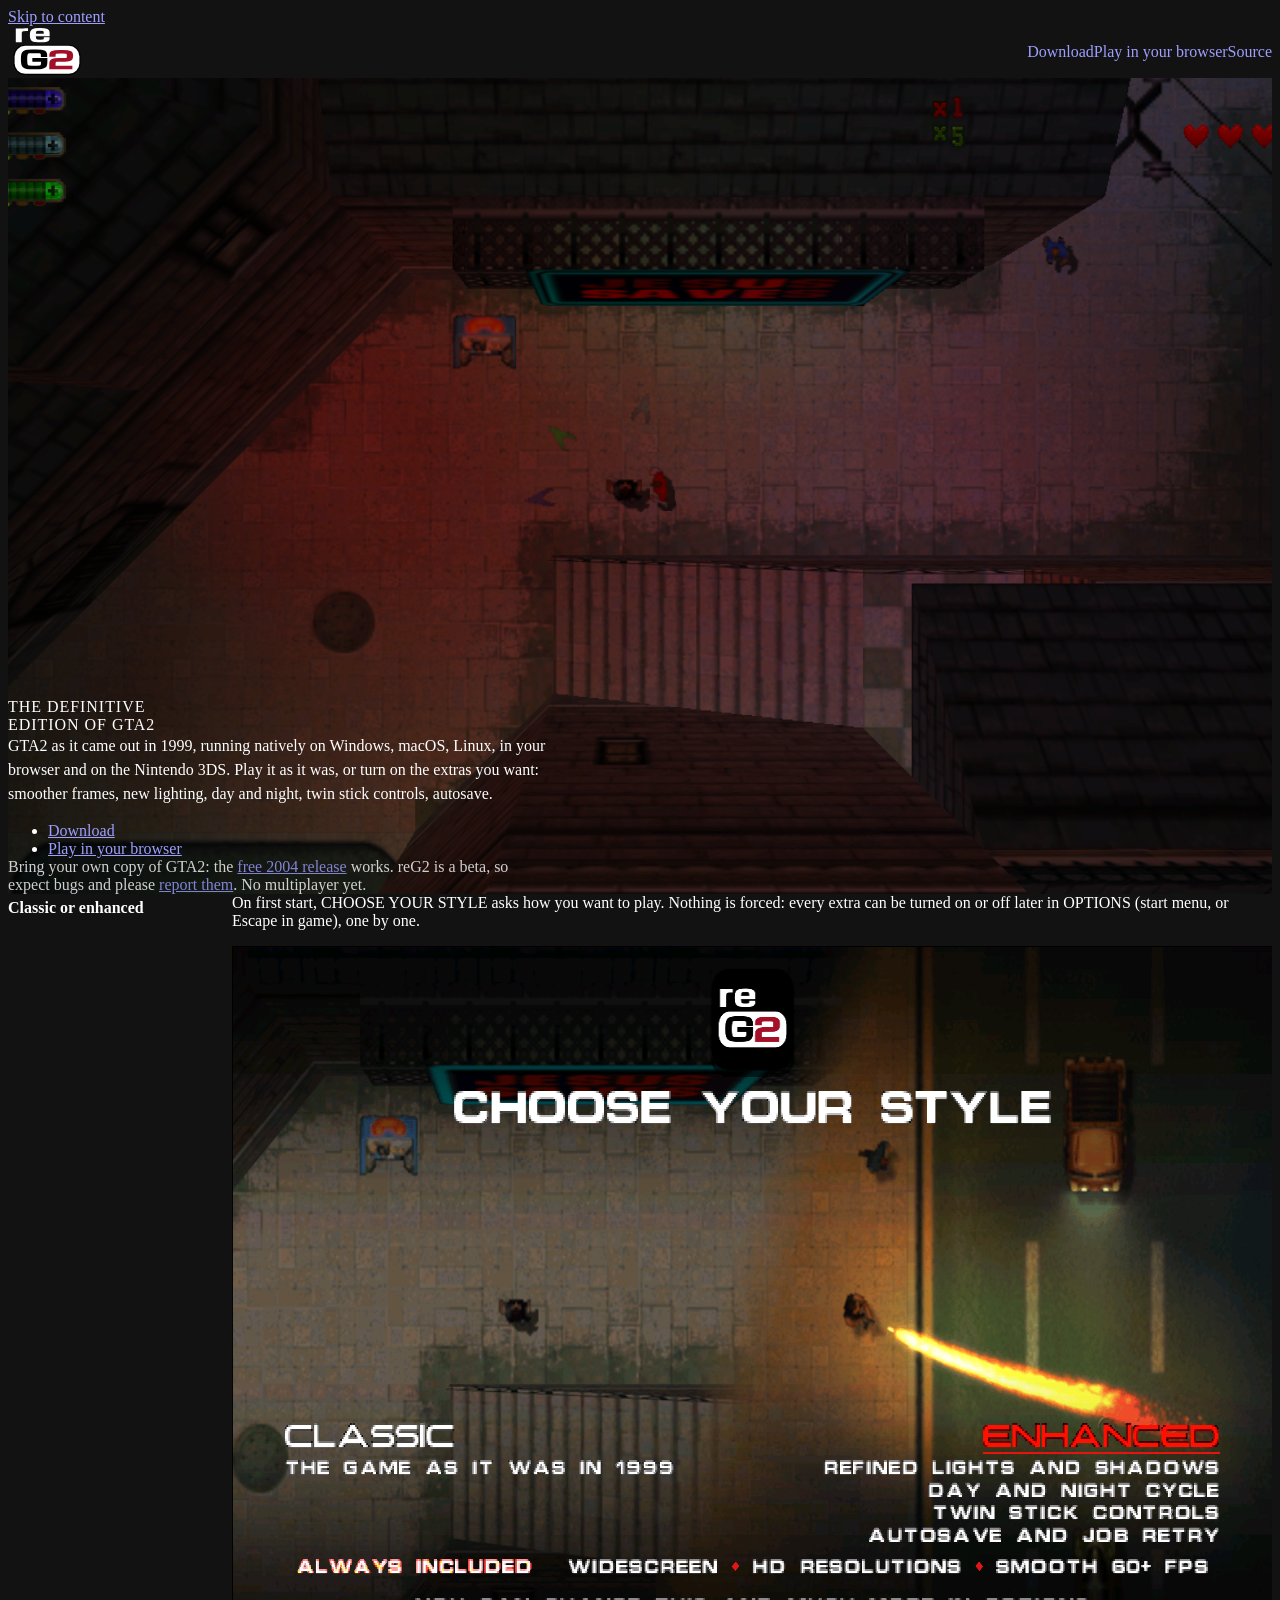
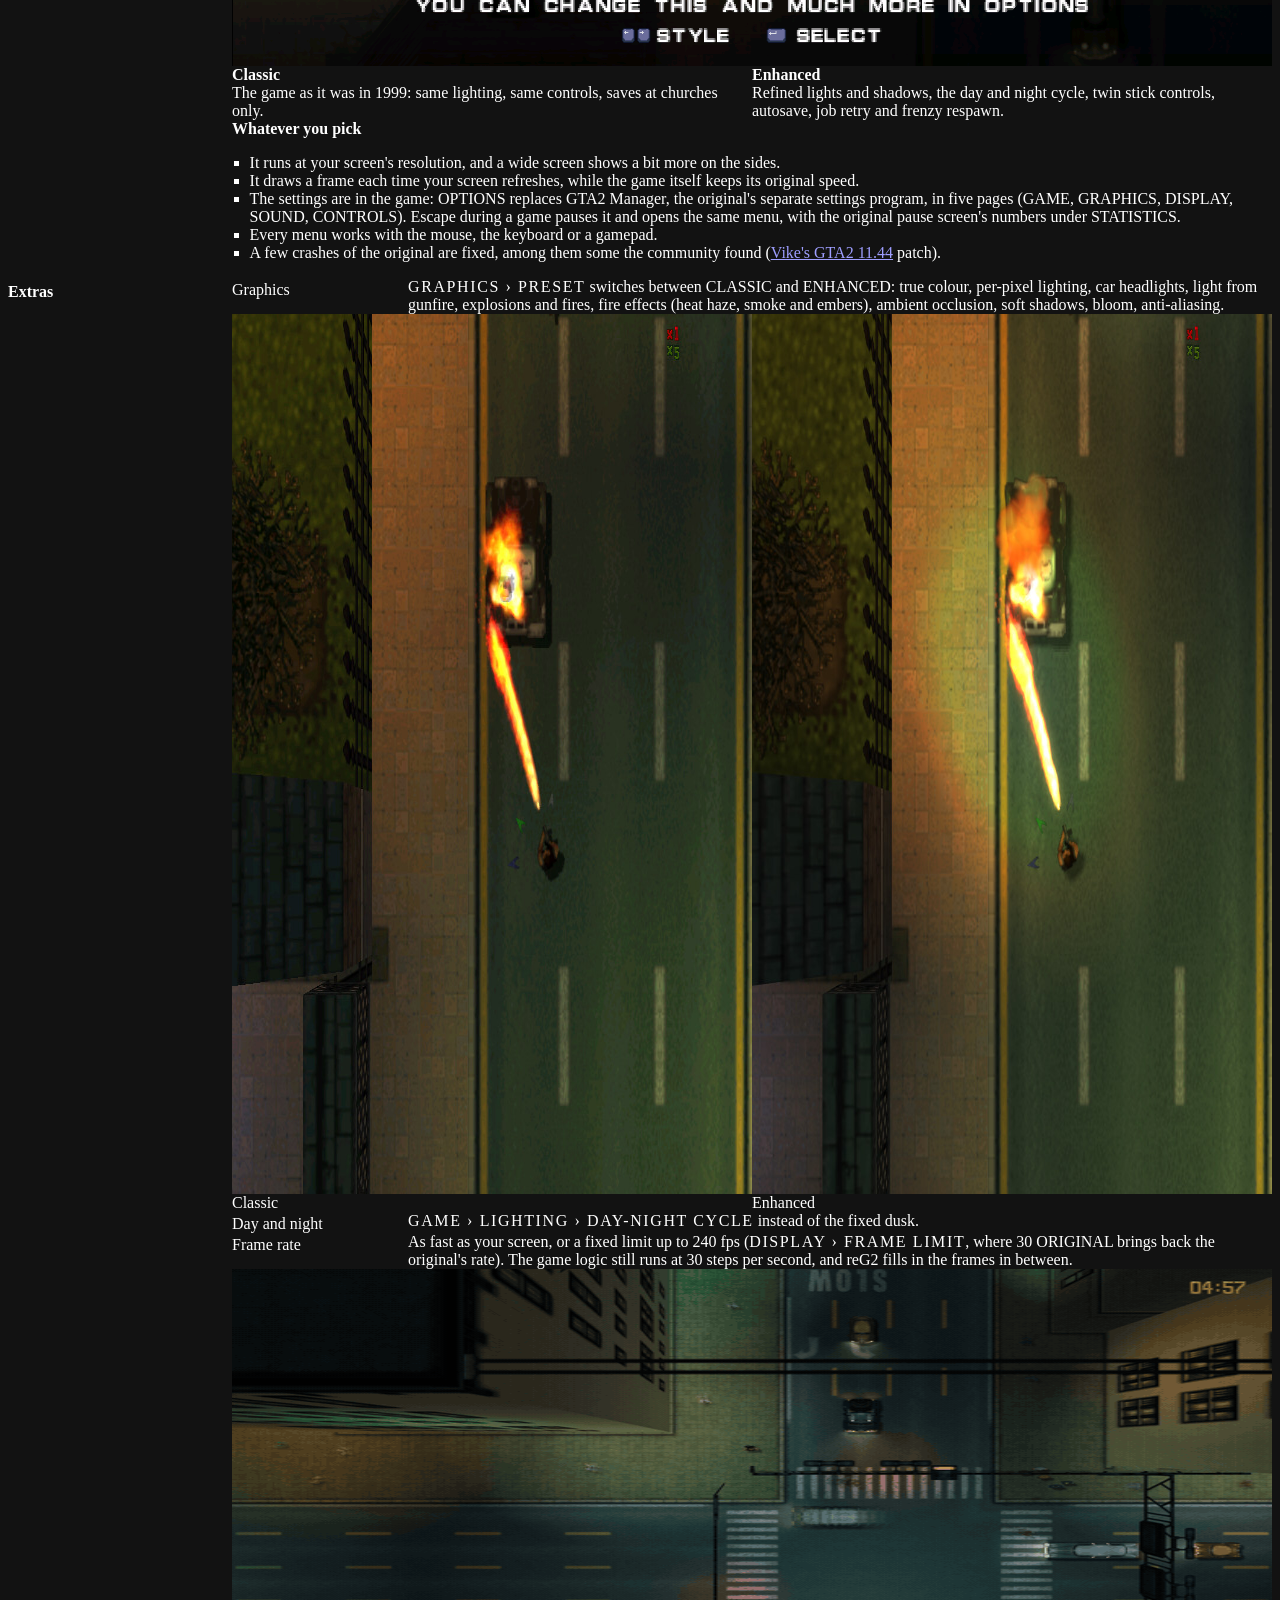
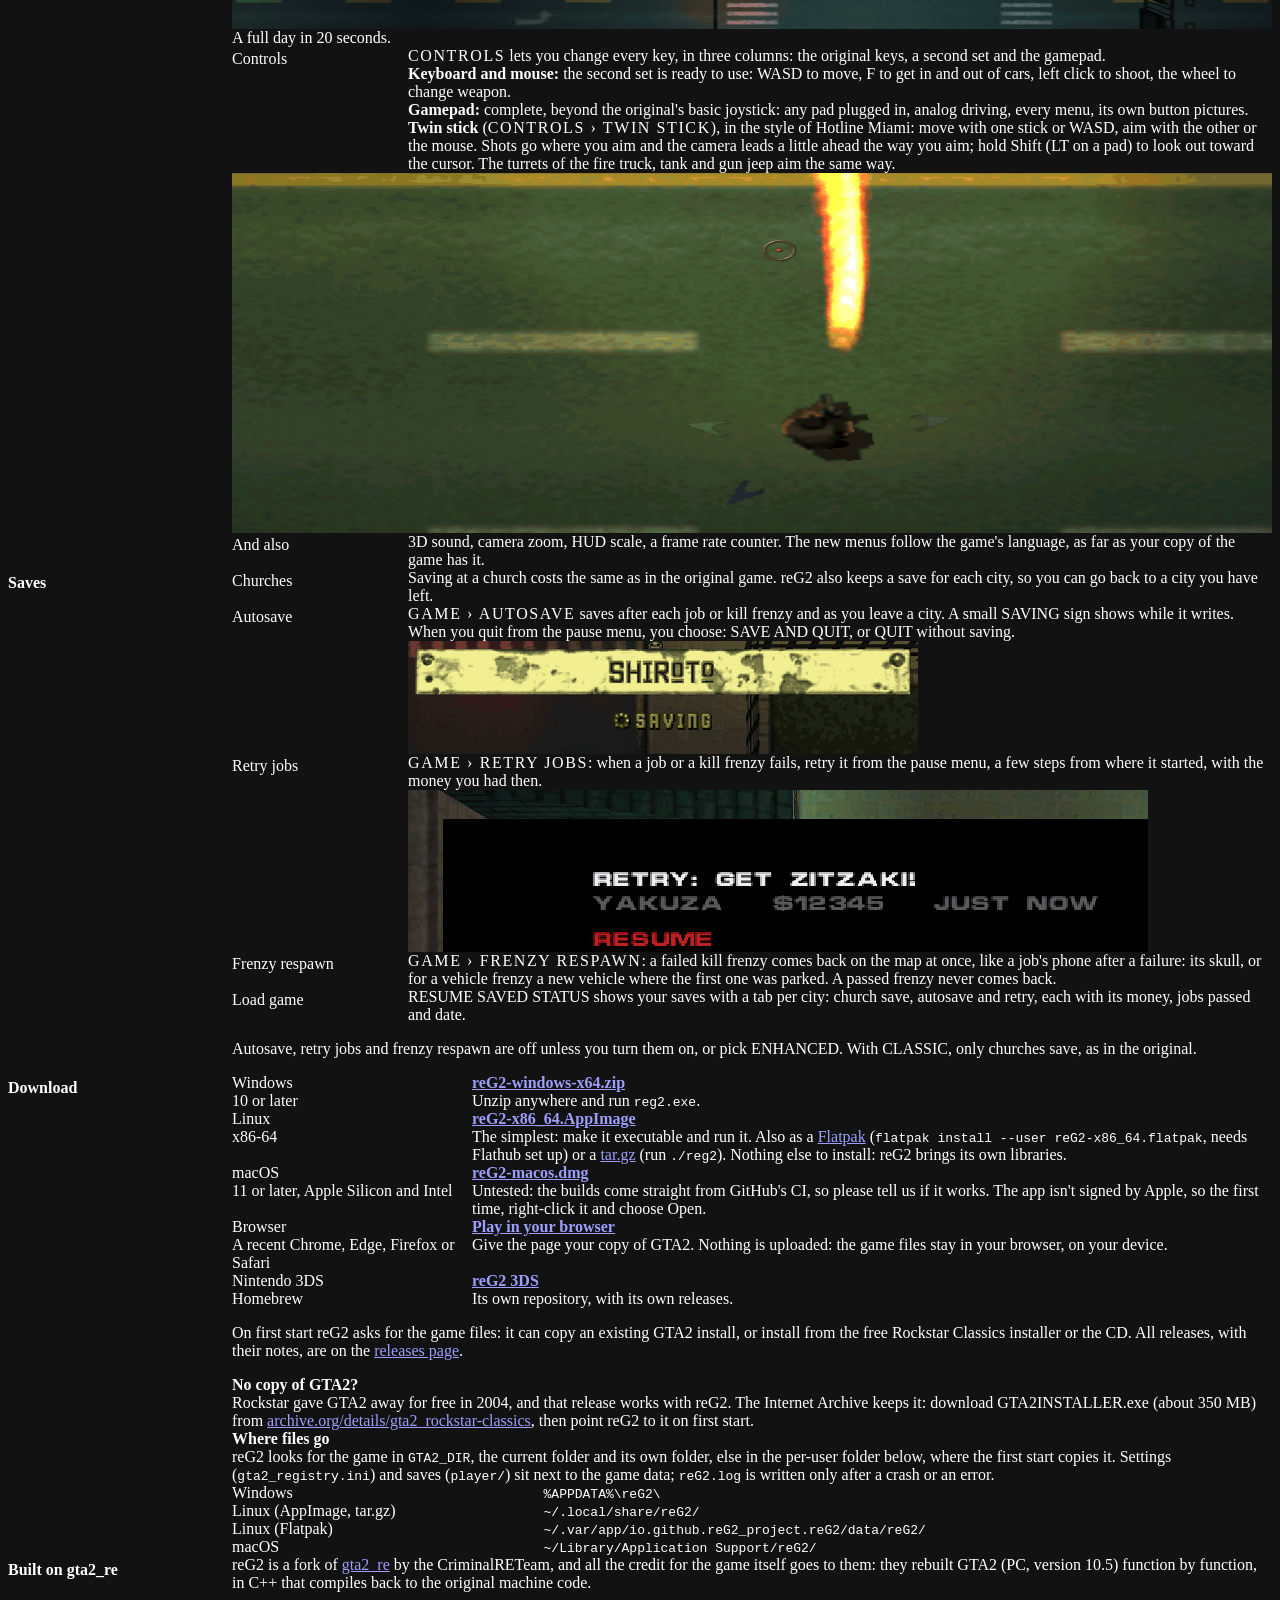
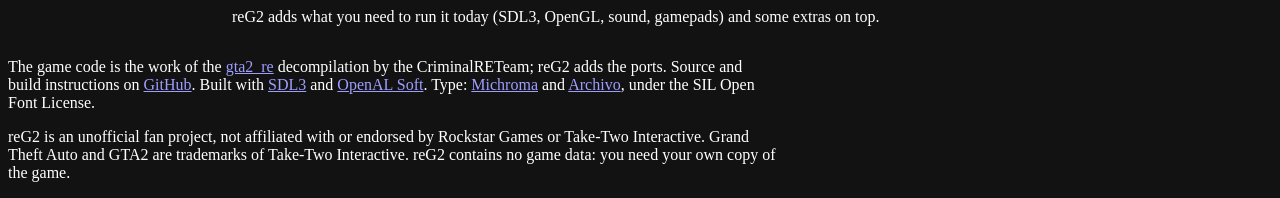
==== port/web/home/index.html @ b04bd468 "Landing page: plainer wording for saves, frame rate and fixes" ====
<!doctype html>
<html lang="en">
<head>
<meta charset="utf-8">
<meta name="viewport" content="width=device-width, initial-scale=1, viewport-fit=cover">
<title>reG2: the definitive edition of GTA2</title>
<meta name="description" content="The original GTA2, decompiled and rebuilt to run natively on Windows, macOS, Linux, in the browser and on the Nintendo 3DS. Play it as in 1999, or turn on smooth frame rates, new lighting, day and night, twin stick controls and autosave. Unofficial; you need your own copy of the game.">
<meta name="color-scheme" content="dark">
<meta name="theme-color" content="#0a0a0b">
<link rel="canonical" href="https://reg2-project.github.io/reG2/">
<meta property="og:type" content="website">
<meta property="og:site_name" content="reG2">
<meta property="og:title" content="reG2: the definitive edition of GTA2">
<meta property="og:description" content="GTA2 on Windows, macOS, Linux, the browser and the 3DS, rebuilt from its decompiled source, with optional modern extras. Bring your own copy of the game; the free 2004 release works.">
<meta property="og:url" content="https://reg2-project.github.io/reG2/">
<meta property="og:image" content="https://reg2-project.github.io/reG2/img/pc_night_street.png">
<meta property="og:image:width" content="1280">
<meta property="og:image:height" content="720">
<meta property="og:image:alt" content="A GTA2 street at night in reG2">
<meta name="twitter:card" content="summary_large_image">
<link rel="icon" type="image/png" href="img/icon-256.png">
<link rel="apple-touch-icon" href="img/icon-256.png">
<link rel="preload" href="fonts/michroma.woff2" as="font" type="font/woff2" crossorigin>
<link rel="stylesheet" href="ds.css">
<link rel="stylesheet" href="home.css">
</head>
<body>
<a class="skip" href="#main">Skip to content</a>

<header class="top">
  <a class="logo" href="./"><img src="img/logo-dark.svg" alt="reG2" width="1024" height="1024"></a>
  <nav aria-label="Main">
    <ul class="caps">
      <li><a href="#download">Download</a></li>
      <li><a href="play/">Play<span class="wide-only"> in your browser</span></a></li>
      <li><a href="https://github.com/reG2-project/reG2">Source</a></li>
    </ul>
  </nav>
</header>

<main id="main">
  <section class="hero" aria-labelledby="title">
    <img class="hero-img" src="img/pc_night_street.png" width="1280" height="720" alt="" fetchpriority="high">
    <div class="hero-text">
      <h1 id="title"><span>The definitive</span> <span>edition of GTA2</span></h1>
      <p class="lede">GTA2 as it came out in 1999, running natively on Windows, macOS, Linux, in your browser and on the Nintendo 3DS. Play it as it was, or turn on the extras you want: smoother frames, new lighting, day and night, twin stick controls, autosave.</p>
      <ul class="menu" aria-label="Get reG2">
        <li><a class="sel" href="#download">Download</a></li>
        <li><a href="play/">Play in your browser</a></li>
      </ul>
      <p class="small note">Bring your own copy of GTA2: the <a href="#no-game">free 2004 release</a> works. reG2 is a beta, so expect bugs and please <a href="https://github.com/reG2-project/reG2/issues">report them</a>. No multiplayer yet.</p>
    </div>
  </section>

  <section class="sec" aria-labelledby="style-title">
    <h2 id="style-title" class="caps">Classic or enhanced</h2>
    <div class="body">
      <p class="prose">On first start, CHOOSE YOUR STYLE asks how you want to play. Nothing is forced: every extra can be turned on or off later in OPTIONS (start menu, or Escape in game), one by one.</p>
      <figure class="shot">
        <img src="img/pc_welcome.png" width="1278" height="720" alt="The CHOOSE YOUR STYLE screen: CLASSIC, the game as it was in 1999, on the left; ENHANCED, with refined lights and shadows, day and night, twin stick controls, autosave and job retry, on the right." loading="lazy">
      </figure>
      <div class="pair">
        <div>
          <h3 class="caps">Classic</h3>
          <p>The game as it was in 1999: same lighting, same controls, saves at churches only.</p>
        </div>
        <div>
          <h3 class="caps">Enhanced</h3>
          <p>Refined lights and shadows, the day and night cycle, twin stick controls, autosave, job retry and frenzy respawn.</p>
        </div>
      </div>
      <h3 class="caps sub">Whatever you pick</h3>
      <ul class="list prose">
        <li>It runs at your screen's resolution, and a wide screen shows a bit more on the sides.</li>
        <li>It draws a frame each time your screen refreshes, while the game itself keeps its original speed.</li>
        <li>The settings are in the game: OPTIONS replaces GTA2 Manager, the original's separate settings program, in five pages (GAME, GRAPHICS, DISPLAY, SOUND, CONTROLS). Escape during a game pauses it and opens the same menu, with the original pause screen's numbers under STATISTICS.</li>
        <li>Every menu works with the mouse, the keyboard or a gamepad.</li>
        <li>A few crashes of the original are fixed, among them some the community found (<a href="https://gtamp.com/gta2/">Vike's GTA2 11.44</a> patch).</li>
      </ul>
    </div>
  </section>

  <section class="sec" aria-labelledby="extras-title">
    <h2 id="extras-title" class="caps">Extras</h2>
    <div class="body">
      <dl class="items">
        <div>
          <dt class="caps">Graphics</dt>
          <dd><span class="path">Graphics &rsaquo; Preset</span> switches between CLASSIC and ENHANCED: true colour, per-pixel lighting, car headlights, light from gunfire, explosions and fires, fire effects (heat haze, smoke and embers), ambient occlusion, soft shadows, bloom, anti-aliasing.</dd>
        </div>
      </dl>
      <div class="shot versus">
        <figure>
          <img src="img/pc_graphics_classic.jpg" width="880" height="880" alt="CLASSIC: a flamethrower sets a car on fire at dusk; the flame lights nothing around it." loading="lazy">
          <figcaption class="caps">Classic</figcaption>
        </figure>
        <figure>
          <img src="img/pc_graphics_enhanced.jpg" width="880" height="880" alt="ENHANCED: the same frame; the flame casts orange light on the road, the pavement and the burning car." loading="lazy">
          <figcaption class="caps">Enhanced</figcaption>
        </figure>
      </div>
      <dl class="items">
        <div>
          <dt class="caps">Day and night</dt>
          <dd><span class="path">Game &rsaquo; Lighting &rsaquo; Day-night cycle</span> instead of the fixed dusk.</dd>
        </div>
        <div>
          <dt class="caps">Frame rate</dt>
          <dd>As fast as your screen, or a fixed limit up to 240 fps (<span class="path">Display &rsaquo; Frame limit</span>, where 30 ORIGINAL brings back the original's rate). The game logic still runs at 30 steps per second, and reG2 fills in the frames in between.</dd>
        </div>
      </dl>
      <figure class="shot">
        <img src="img/pc_day_night.gif" width="640" height="360" alt="A street seen from above going from day to night and back." loading="lazy">
        <figcaption>A full day in 20 seconds.</figcaption>
      </figure>
      <dl class="items">
        <div>
          <dt class="caps">Controls</dt>
          <dd>
            <p><span class="path">Controls</span> lets you change every key, in three columns: the original keys, a second set and the gamepad.</p>
            <p><strong>Keyboard and mouse:</strong> the second set is ready to use: WASD to move, F to get in and out of cars, left click to shoot, the wheel to change weapon.</p>
            <p><strong>Gamepad:</strong> complete, beyond the original's basic joystick: any pad plugged in, analog driving, every menu, its own button pictures.</p>
            <p><strong>Twin stick</strong> (<span class="path">Controls &rsaquo; Twin stick</span>), in the style of Hotline Miami: move with one stick or WASD, aim with the other or the mouse. Shots go where you aim and the camera leads a little ahead the way you aim; hold Shift (LT on a pad) to look out toward the cursor. The turrets of the fire truck, tank and gun jeep aim the same way.</p>
          </dd>
        </div>
      </dl>
      <figure class="shot">
        <img src="img/pc_twin_stick.gif" width="640" height="360" alt="Twin stick aiming: the player walks one way and shoots another, toward the mouse cursor." loading="lazy">
      </figure>
      <dl class="items">
        <div>
          <dt class="caps">And also</dt>
          <dd>3D sound, camera zoom, HUD scale, a frame rate counter. The new menus follow the game's language, as far as your copy of the game has it.</dd>
        </div>
      </dl>
    </div>
  </section>

  <section class="sec" aria-labelledby="saves-title">
    <h2 id="saves-title" class="caps">Saves</h2>
    <div class="body">
      <dl class="items">
        <div>
          <dt class="caps">Churches</dt>
          <dd>Saving at a church costs the same as in the original game. reG2 also keeps a save for each city, so you can go back to a city you have left.</dd>
        </div>
        <div>
          <dt class="caps">Autosave</dt>
          <dd>
            <p><span class="path">Game &rsaquo; Autosave</span> saves after each job or kill frenzy and as you leave a city. A small SAVING sign shows while it writes. When you quit from the pause menu, you choose: SAVE AND QUIT, or QUIT without saving.</p>
            <img class="ui" src="img/pc_saving.gif" width="510" height="113" alt="The SAVING sign." loading="lazy">
          </dd>
        </div>
        <div>
          <dt class="caps">Retry jobs</dt>
          <dd>
            <p><span class="path">Game &rsaquo; Retry jobs</span>: when a job or a kill frenzy fails, retry it from the pause menu, a few steps from where it started, with the money you had then.</p>
            <img class="ui" src="img/pc_retry.png" width="740" height="162" alt="The pause menu offering RETRY: GET ZITZAKI!, with the gang, the money and the time, above RESUME." loading="lazy">
          </dd>
        </div>
        <div>
          <dt class="caps">Frenzy respawn</dt>
          <dd><span class="path">Game &rsaquo; Frenzy respawn</span>: a failed kill frenzy comes back on the map at once, like a job's phone after a failure: its skull, or for a vehicle frenzy a new vehicle where the first one was parked. A passed frenzy never comes back.</dd>
        </div>
        <div>
          <dt class="caps">Load game</dt>
          <dd>RESUME SAVED STATUS shows your saves with a tab per city: church save, autosave and retry, each with its money, jobs passed and date.</dd>
        </div>
      </dl>
      <p class="prose muted">Autosave, retry jobs and frenzy respawn are off unless you turn them on, or pick ENHANCED. With CLASSIC, only churches save, as in the original.</p>
    </div>
  </section>

  <section class="sec" id="download" aria-labelledby="download-title">
    <h2 id="download-title" class="caps">Download</h2>
    <div class="body">
      <table class="dl">
        <caption class="sr-only">Downloads by system</caption>
        <tbody>
          <tr>
            <th scope="row"><span class="caps">Windows</span> <span class="small">10 or later</span></th>
            <td>
              <p><a class="file" href="https://github.com/reG2-project/reG2/releases/latest/download/reG2-windows-x64.zip">reG2-windows-x64.zip</a></p>
              <p class="small">Unzip anywhere and run <code>reg2.exe</code>.</p>
            </td>
          </tr>
          <tr>
            <th scope="row"><span class="caps">Linux</span> <span class="small">x86-64</span></th>
            <td>
              <p><a class="file" href="https://github.com/reG2-project/reG2/releases/latest/download/reG2-x86_64.AppImage">reG2-x86_64.AppImage</a></p>
              <p class="small">The simplest: make it executable and run it. Also as a <a href="https://github.com/reG2-project/reG2/releases/latest/download/reG2-x86_64.flatpak">Flatpak</a> (<code>flatpak install --user reG2-x86_64.flatpak</code>, needs Flathub set up) or a <a href="https://github.com/reG2-project/reG2/releases/latest/download/reG2-linux-x86_64.tar.gz">tar.gz</a> (run <code>./reg2</code>). Nothing else to install: reG2 brings its own libraries.</p>
            </td>
          </tr>
          <tr>
            <th scope="row"><span class="caps nocase">macOS</span> <span class="small">11 or later, Apple Silicon and Intel</span></th>
            <td>
              <p><a class="file" href="https://github.com/reG2-project/reG2/releases/latest/download/reG2-macos.dmg">reG2-macos.dmg</a></p>
              <p class="small">Untested: the builds come straight from GitHub's CI, so please tell us if it works. The app isn't signed by Apple, so the first time, right-click it and choose Open.</p>
            </td>
          </tr>
          <tr>
            <th scope="row"><span class="caps">Browser</span> <span class="small">A recent Chrome, Edge, Firefox or Safari</span></th>
            <td>
              <p><a class="file" href="play/">Play in your browser</a></p>
              <p class="small">Give the page your copy of GTA2. Nothing is uploaded: the game files stay in your browser, on your device.</p>
            </td>
          </tr>
          <tr>
            <th scope="row"><span class="caps">Nintendo 3DS</span> <span class="small">Homebrew</span></th>
            <td>
              <p><a class="file" href="https://github.com/reG2-project/reG2-3DS">reG2 3DS</a></p>
              <p class="small">Its own repository, with its own releases.</p>
            </td>
          </tr>
        </tbody>
      </table>
      <p class="prose">On first start reG2 asks for the game files: it can copy an existing GTA2 install, or install from the free Rockstar Classics installer or the CD. All releases, with their notes, are on the <a href="https://github.com/reG2-project/reG2/releases">releases page</a>.</p>

      <div class="aside" id="no-game">
        <h3 class="caps">No copy of GTA2?</h3>
        <p>Rockstar gave GTA2 away for free in 2004, and that release works with reG2. The Internet Archive keeps it: download GTA2INSTALLER.exe (about 350 MB) from <a href="https://archive.org/details/gta2_rockstar-classics">archive.org/details/gta2_rockstar-classics</a>, then point reG2 to it on first start.</p>
      </div>

      <div class="aside">
        <h3 class="caps">Where files go</h3>
        <p>reG2 looks for the game in <code>GTA2_DIR</code>, the current folder and its own folder, else in the per-user folder below, where the first start copies it. Settings (<code>gta2_registry.ini</code>) and saves (<code>player/</code>) sit next to the game data; <code>reG2.log</code> is written only after a crash or an error.</p>
        <table class="files">
          <caption class="sr-only">Per-user folder by system</caption>
          <tbody>
            <tr><th scope="row">Windows</th><td><code>%APPDATA%\reG2\</code></td></tr>
            <tr><th scope="row">Linux (AppImage, tar.gz)</th><td><code>~/.local/share/reG2/</code></td></tr>
            <tr><th scope="row">Linux (Flatpak)</th><td><code>~/.var/app/io.github.reG2_project.reG2/data/reG2/</code></td></tr>
            <tr><th scope="row">macOS</th><td><code>~/Library/Application Support/reG2/</code></td></tr>
          </tbody>
        </table>
      </div>
    </div>
  </section>
  <section class="sec" aria-labelledby="about-title">
    <h2 id="about-title" class="caps">Built on <span class="nocase">gta2_re</span></h2>
    <div class="body prose">
      <p>reG2 is a fork of <a href="https://github.com/CriminalRETeam/gta2_re">gta2_re</a> by the CriminalRETeam, and all the credit for the game itself goes to them: they rebuilt GTA2 (PC, version 10.5) function by function, in C++ that compiles back to the original machine code.</p>
      <p>reG2 adds what you need to run it today (SDL3, OpenGL, sound, gamepads) and some extras on top.</p>
    </div>
  </section>
</main>

<footer class="foot">
  <p>The game code is the work of the <a href="https://github.com/CriminalRETeam/gta2_re">gta2_re</a> decompilation by the CriminalRETeam; reG2 adds the ports. Source and build instructions on <a href="https://github.com/reG2-project/reG2">GitHub</a>. Built with <a href="https://libsdl.org">SDL3</a> and <a href="https://openal-soft.org">OpenAL Soft</a>. Type: <a href="fonts/OFL-Michroma.txt">Michroma</a> and <a href="fonts/OFL-Archivo.txt">Archivo</a>, under the SIL Open Font License.</p>
  <p>reG2 is an unofficial fan project, not affiliated with or endorsed by Rockstar Games or Take-Two Interactive. Grand Theft Auto and GTA2 are trademarks of Take-Two Interactive. reG2 contains no game data: you need your own copy of the game.</p>
</footer>
</body>
</html>
---- port/web/home/home.css ----
/* Landing page layout; colours, type and components come from ds.css. */

:root { --edge: clamp(1rem, 4vw, 3.5rem); }

.sr-only { position: absolute; width: 1px; height: 1px; overflow: hidden; clip-path: inset(50%); white-space: nowrap; }

.top {
  display: flex; align-items: center; justify-content: space-between; gap: var(--space-4);
  padding: var(--space-4) max(var(--edge), env(safe-area-inset-right)) var(--space-4) max(var(--edge), env(safe-area-inset-left));
}
/* The logo SVG is square with the mark in the middle: crop to the mark. */
.logo img { display: block; width: 78px; height: 52px; object-fit: cover; }
.top ul { list-style: none; display: flex; gap: var(--space-4) var(--space-6); margin: 0; padding: 0; }
.top nav a { display: inline-block; padding: var(--space-2) 0; text-decoration: none; border-bottom: 1px solid transparent; }
.top nav a:hover { border-bottom-color: currentColor; }

/* The first screen: the city, darkened as the game darkens it behind its menus, with the menu laid over it. */
.hero { position: relative; display: flex; align-items: flex-end; min-height: min(calc(100svh - 84px), 52rem); overflow: hidden; background: #000; }
.hero-img { position: absolute; inset: 0; width: 100%; height: 100%; object-fit: cover; object-position: 60% 40%; filter: brightness(0.5); }
.hero-text { position: relative; padding: var(--space-7) var(--edge) clamp(2.5rem, 7vh, 4.5rem); max-width: 70rem; }
h1 { font: 400 var(--step-3)/1.25 var(--font-display); text-transform: uppercase; letter-spacing: 0.06em; margin: 0 0 var(--space-5); }
h1 span { display: block; }
.lede { max-width: 34rem; font-size: var(--step-1); line-height: 1.5; margin: 0 0 var(--space-6); }
.hero .menu { margin-bottom: var(--space-6); }
.note { max-width: 34rem; margin: 0; color: var(--text); opacity: 0.8; }

/* Sections read like the game's option pages: the title on the left, the content on the right. */
.sec {
  display: grid; grid-template-columns: 14rem minmax(0, 1fr); gap: var(--space-5) var(--space-6);
  max-width: calc(var(--page-max) + 2 * var(--edge)); margin: 0 auto;
  padding: var(--space-7) var(--edge);
  border-top: 1px solid var(--line);
}
.sec:first-of-type { border-top: 0; }
.sec > h2 { font-size: var(--step-0); margin: 0.3rem 0 0; }
.prose { max-width: var(--measure); }
.body > :first-child, .body > :first-child > :first-child { margin-top: 0; }

h3.caps { font-size: var(--step--1); margin: 0 0 var(--space-2); }
.sub { margin-top: var(--space-6) !important; }

.shot { margin: var(--space-6) 0; }
.shot img { display: block; width: 100%; background: #000; }
figcaption { margin-top: var(--space-2); font-size: var(--step--1); color: var(--muted); }

.pair { display: grid; grid-template-columns: 1fr 1fr; gap: var(--space-5) var(--space-6); }
.pair p { margin: 0; }

.list { padding-left: 1.1rem; list-style: square; }
.list li { margin: 0 0 var(--space-3); }
.list li::marker { color: var(--muted); }

.items { margin: 0; }
.items > div { display: grid; grid-template-columns: 11rem minmax(0, 1fr); gap: var(--space-2) var(--space-5); padding: var(--space-5) 0; border-top: 1px solid var(--line); }
.items > div:first-child { border-top: 0; padding-top: 0; }
.items dt { padding-top: 0.2rem; }
.items dd { margin: 0; max-width: var(--measure); }
.items dd p { margin: 0 0 var(--space-3); }
.items dd p:last-child { margin-bottom: 0; }
.shot + .items > div:first-child { padding-top: 0; }

/* A menu path, set like the game's own menu items. */
.path { font: 400 0.76em/1 var(--font-display); text-transform: uppercase; letter-spacing: 0.1em; }
.ui { display: block; margin-top: var(--space-4); background: #000; }

.dl { width: 100%; border-collapse: collapse; margin: 0 0 var(--space-5); }
.dl tr { border-top: 1px solid var(--line); }
.dl tr:first-child { border-top: 0; }
.dl th, .dl td { text-align: left; vertical-align: top; padding: var(--space-5) 0; }
.dl tr:first-child > * { padding-top: 0; }
.dl th { width: 15rem; padding-right: var(--space-5); font-weight: 400; }
.dl th .caps { display: block; color: var(--text); }
.dl th .small { display: block; margin-top: var(--space-1); }
.dl td p { margin: 0 0 var(--space-2); max-width: var(--measure); }
.dl td p:last-child { margin-bottom: 0; }
.file { font-weight: 600; font-size: var(--step-1); }
.file:hover { color: var(--red); }

.aside { margin-top: var(--space-6); padding-top: var(--space-5); border-top: 1px solid var(--line); max-width: var(--measure); }
.aside p { margin: 0 0 var(--space-4); }
.files { border-collapse: collapse; font-size: var(--step--1); width: 100%; }
.files th, .files td { text-align: left; vertical-align: top; padding: var(--space-2) var(--space-4) var(--space-2) 0; border-top: 1px solid var(--line); }
.files th { font-weight: 400; color: var(--muted); white-space: nowrap; }

.foot {
  max-width: calc(var(--page-max) + 2 * var(--edge)); margin: 0 auto;
  padding: var(--space-6) var(--edge) var(--space-7);
  border-top: 1px solid var(--line);
  font-size: var(--step--1); color: var(--muted);
}
.foot p { max-width: 48rem; }
.foot a:hover { color: var(--text); }

@media (max-width: 56rem) {
  .sec { grid-template-columns: minmax(0, 1fr); padding-top: var(--space-6); padding-bottom: var(--space-6); }
  .sec > h2 { font-size: var(--step-1); margin-bottom: var(--space-3); }
  .items dt { color: var(--muted); }
}
@media (max-width: 40rem) {
  .wide-only { display: none; }
  .top ul { gap: var(--space-4); }
  .top .caps { font-size: 0.75rem; letter-spacing: 0.1em; }
  .logo img { width: 60px; height: 40px; }
  .hero { min-height: 0; }
  .hero-img { object-position: 52% 50%; }
  .hero .menu a { font-size: 1rem; letter-spacing: 0.08em; }
  .pair, .items > div { grid-template-columns: minmax(0, 1fr); }
  .dl, .dl tbody, .dl tr, .dl th, .dl td { display: block; width: auto; }
  .dl th { padding: var(--space-5) 0 var(--space-2); }
  .dl td { padding-top: 0; }
  .dl tr:first-child th { padding-top: 0; }
  .files th { white-space: normal; }
}

/* Classic and enhanced, the same frame side by side. */
.versus { display: grid; grid-template-columns: 1fr 1fr; gap: var(--space-3); }
.versus figure { margin: 0; }
.versus img { display: block; width: 100%; background: #000; }
.versus figcaption { margin-top: var(--space-2); color: var(--muted); }
@media (max-width: 40rem) {
  .versus { grid-template-columns: minmax(0, 1fr); gap: var(--space-5); }
}
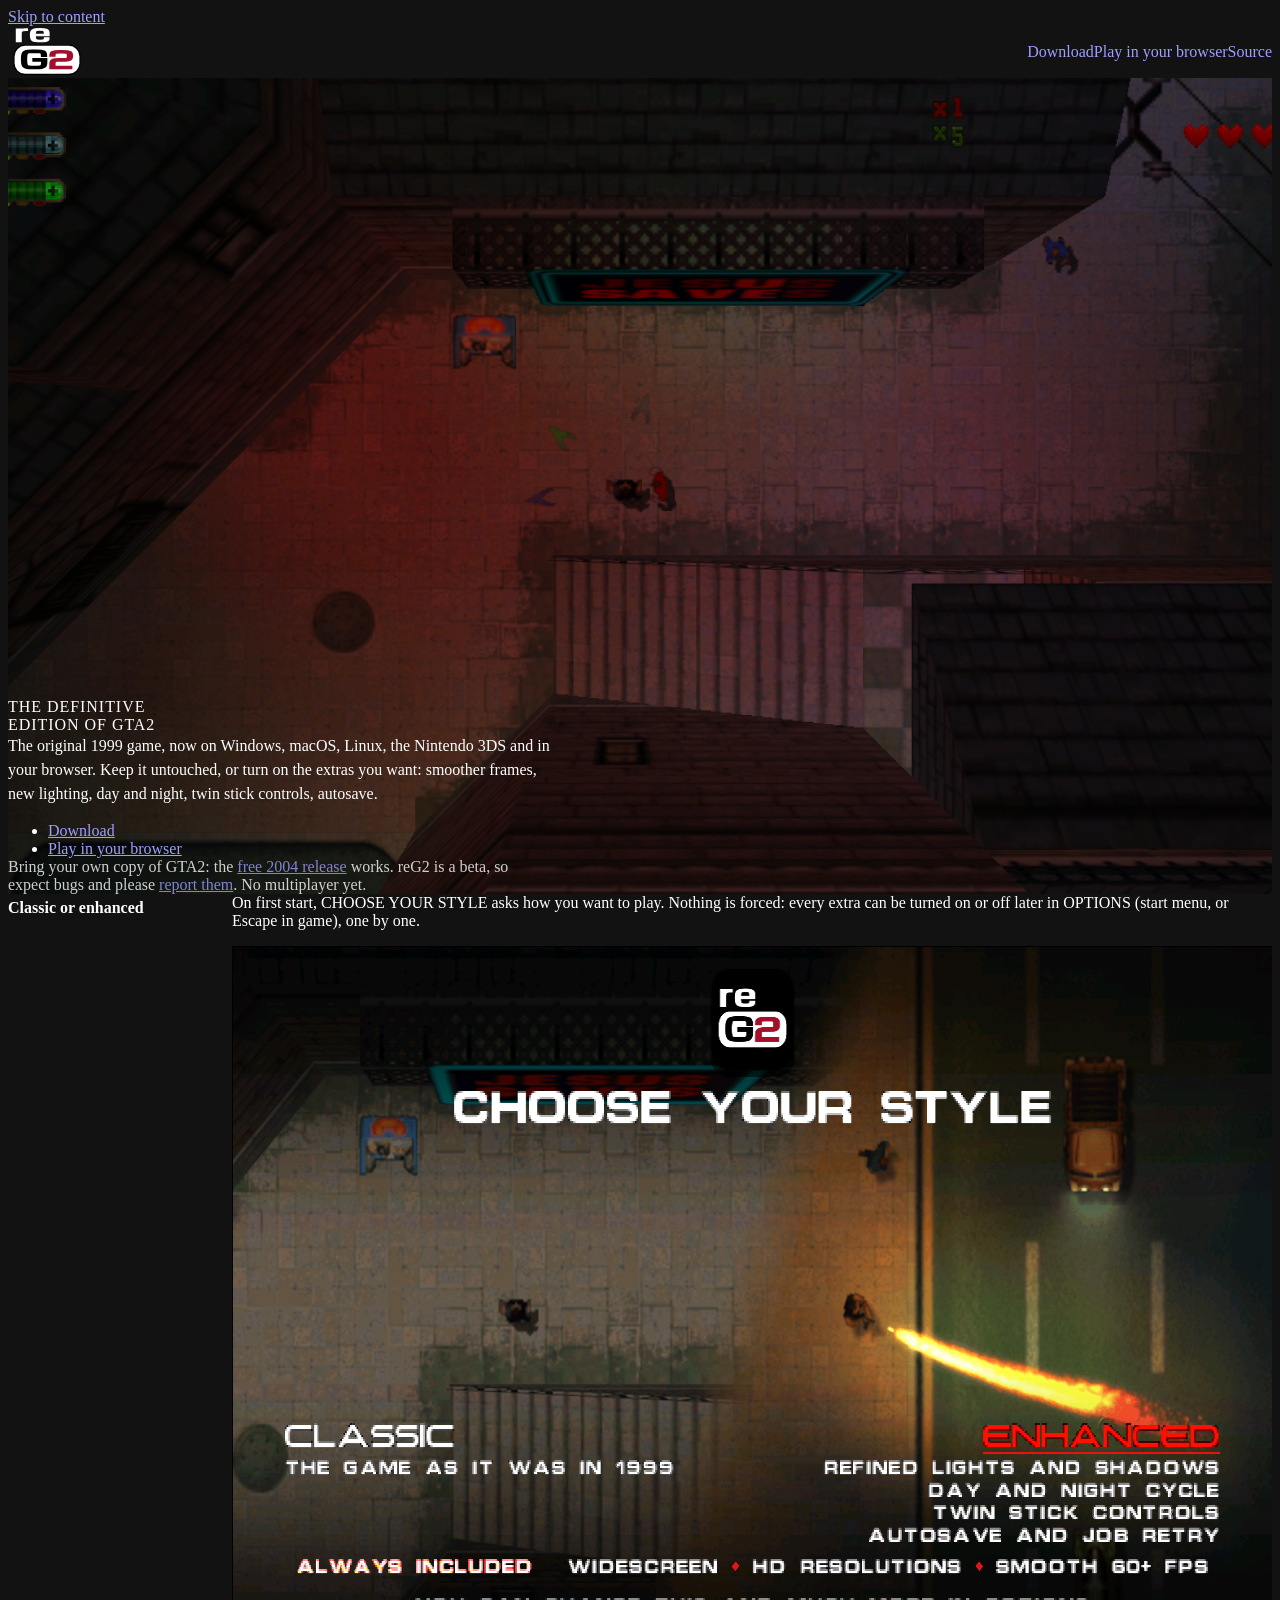
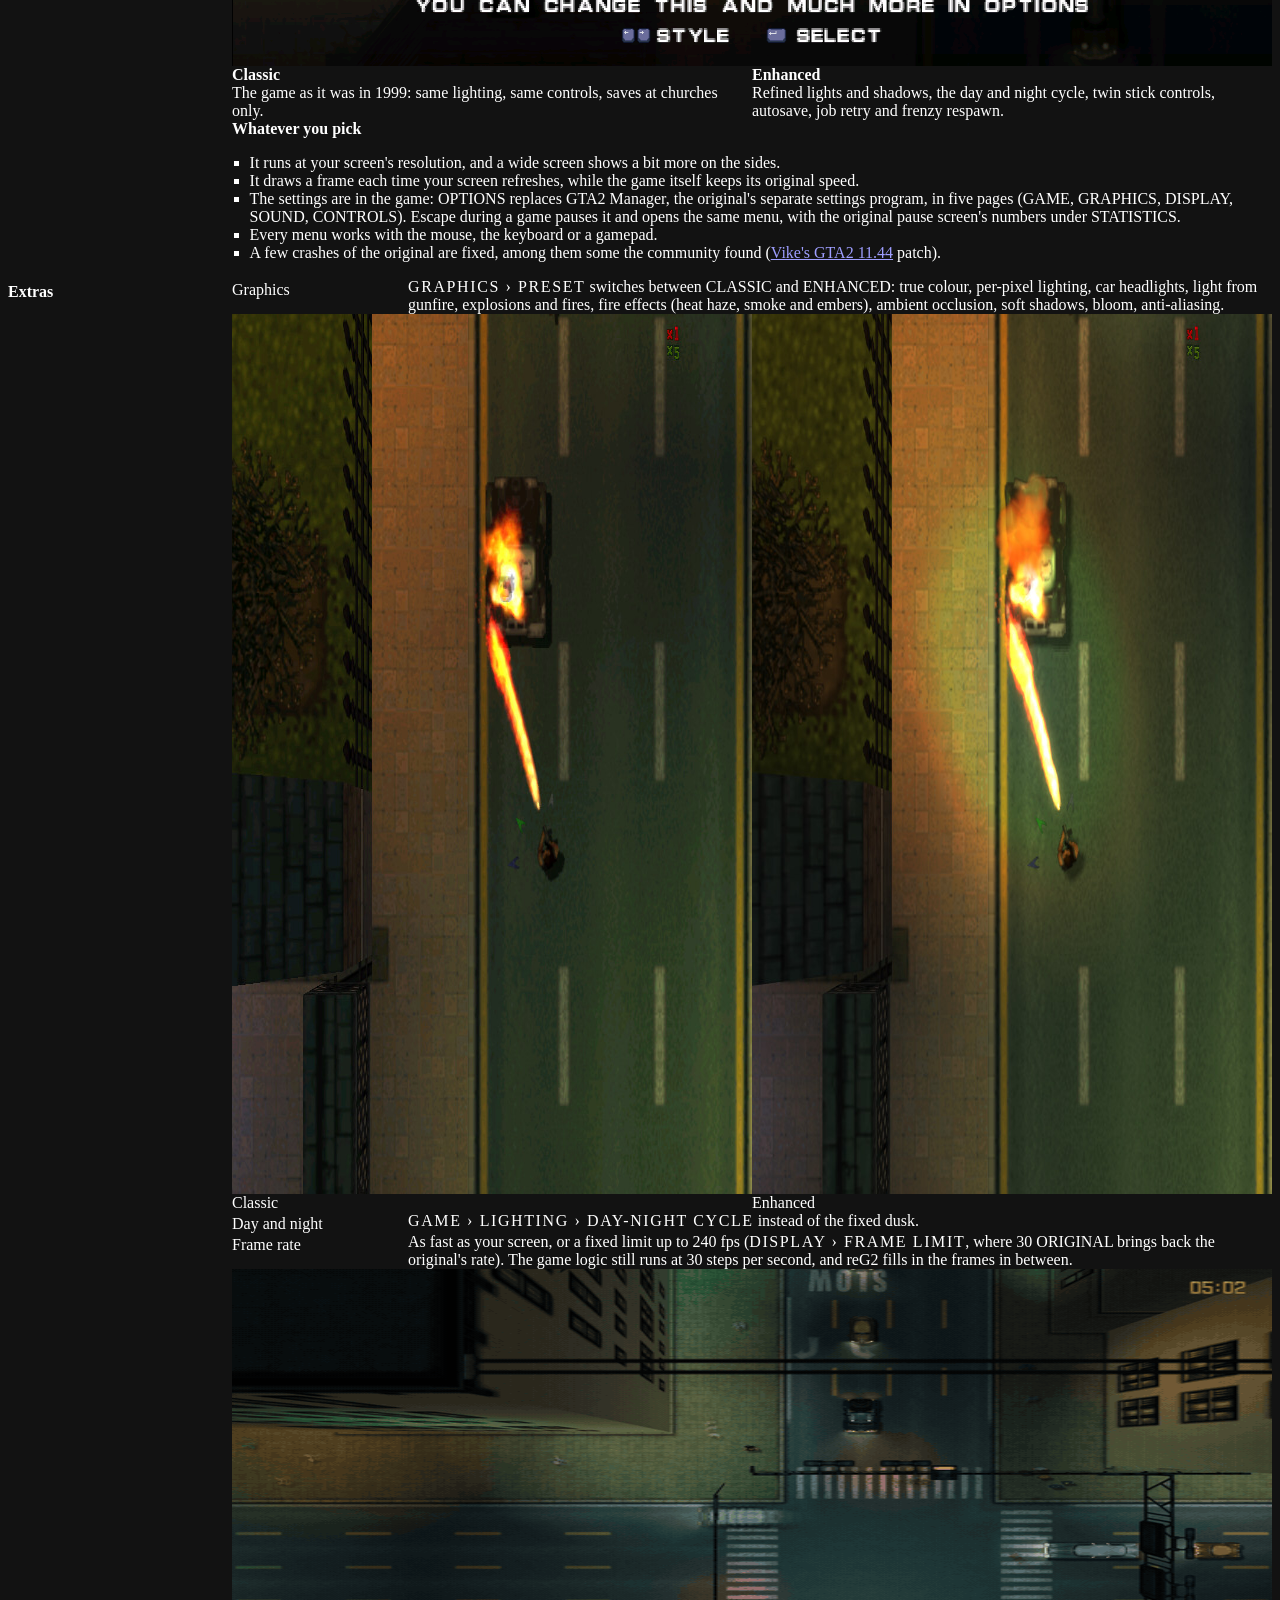
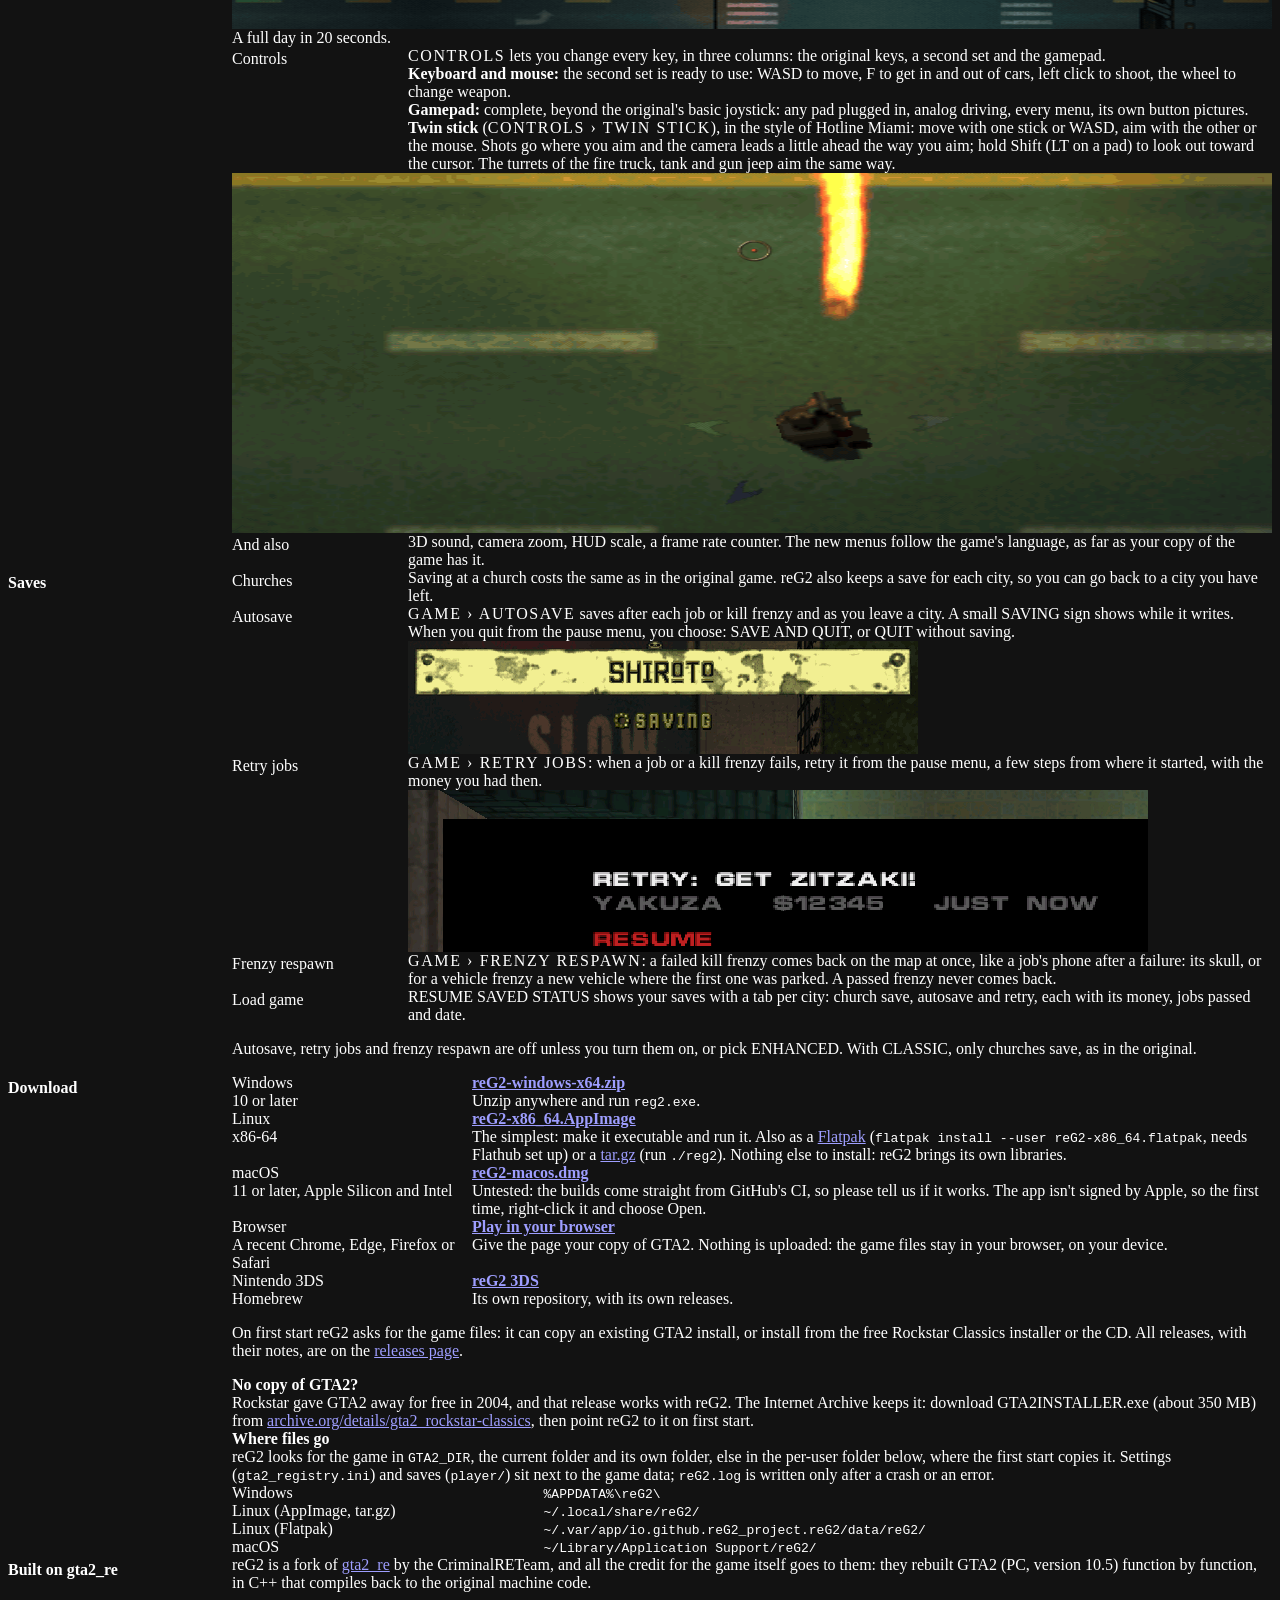
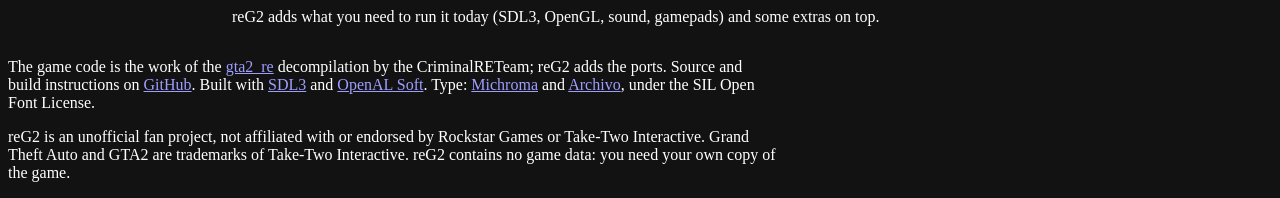
==== commit a101f2e1: "Landing page: the lede without the repetition" ====
--- a/port/web/home/index.html
+++ b/port/web/home/index.html
@@ -43,7 +43,7 @@
     <img class="hero-img" src="img/pc_night_street.png" width="1280" height="720" alt="" fetchpriority="high">
     <div class="hero-text">
       <h1 id="title"><span>The definitive</span> <span>edition of GTA2</span></h1>
-      <p class="lede">GTA2 as it came out in 1999, running natively on Windows, macOS, Linux, in your browser and on the Nintendo 3DS. Play it as it was, or turn on the extras you want: smoother frames, new lighting, day and night, twin stick controls, autosave.</p>
+      <p class="lede">The original 1999 game, now on Windows, macOS, Linux, the Nintendo 3DS and in your browser. Keep it untouched, or turn on the extras you want: smoother frames, new lighting, day and night, twin stick controls, autosave.</p>
       <ul class="menu" aria-label="Get reG2">
         <li><a class="sel" href="#download">Download</a></li>
         <li><a href="play/">Play in your browser</a></li>
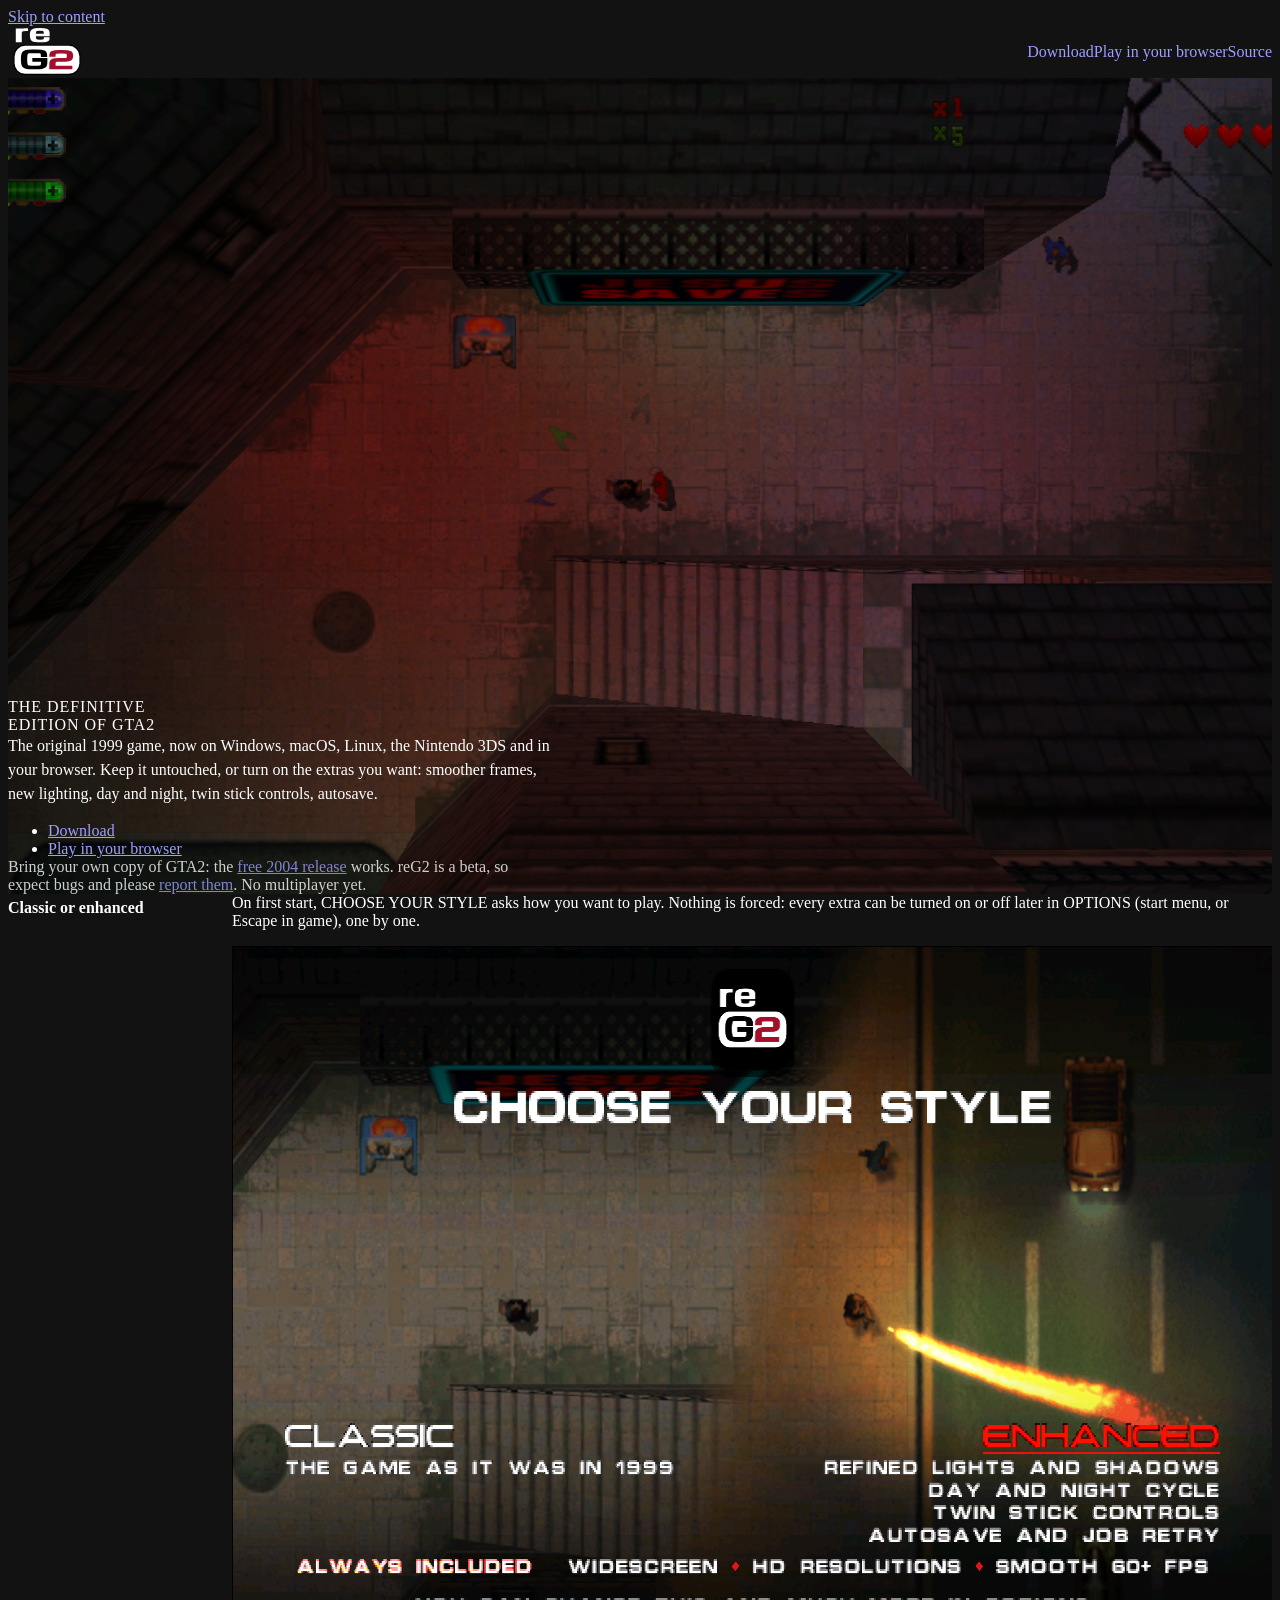
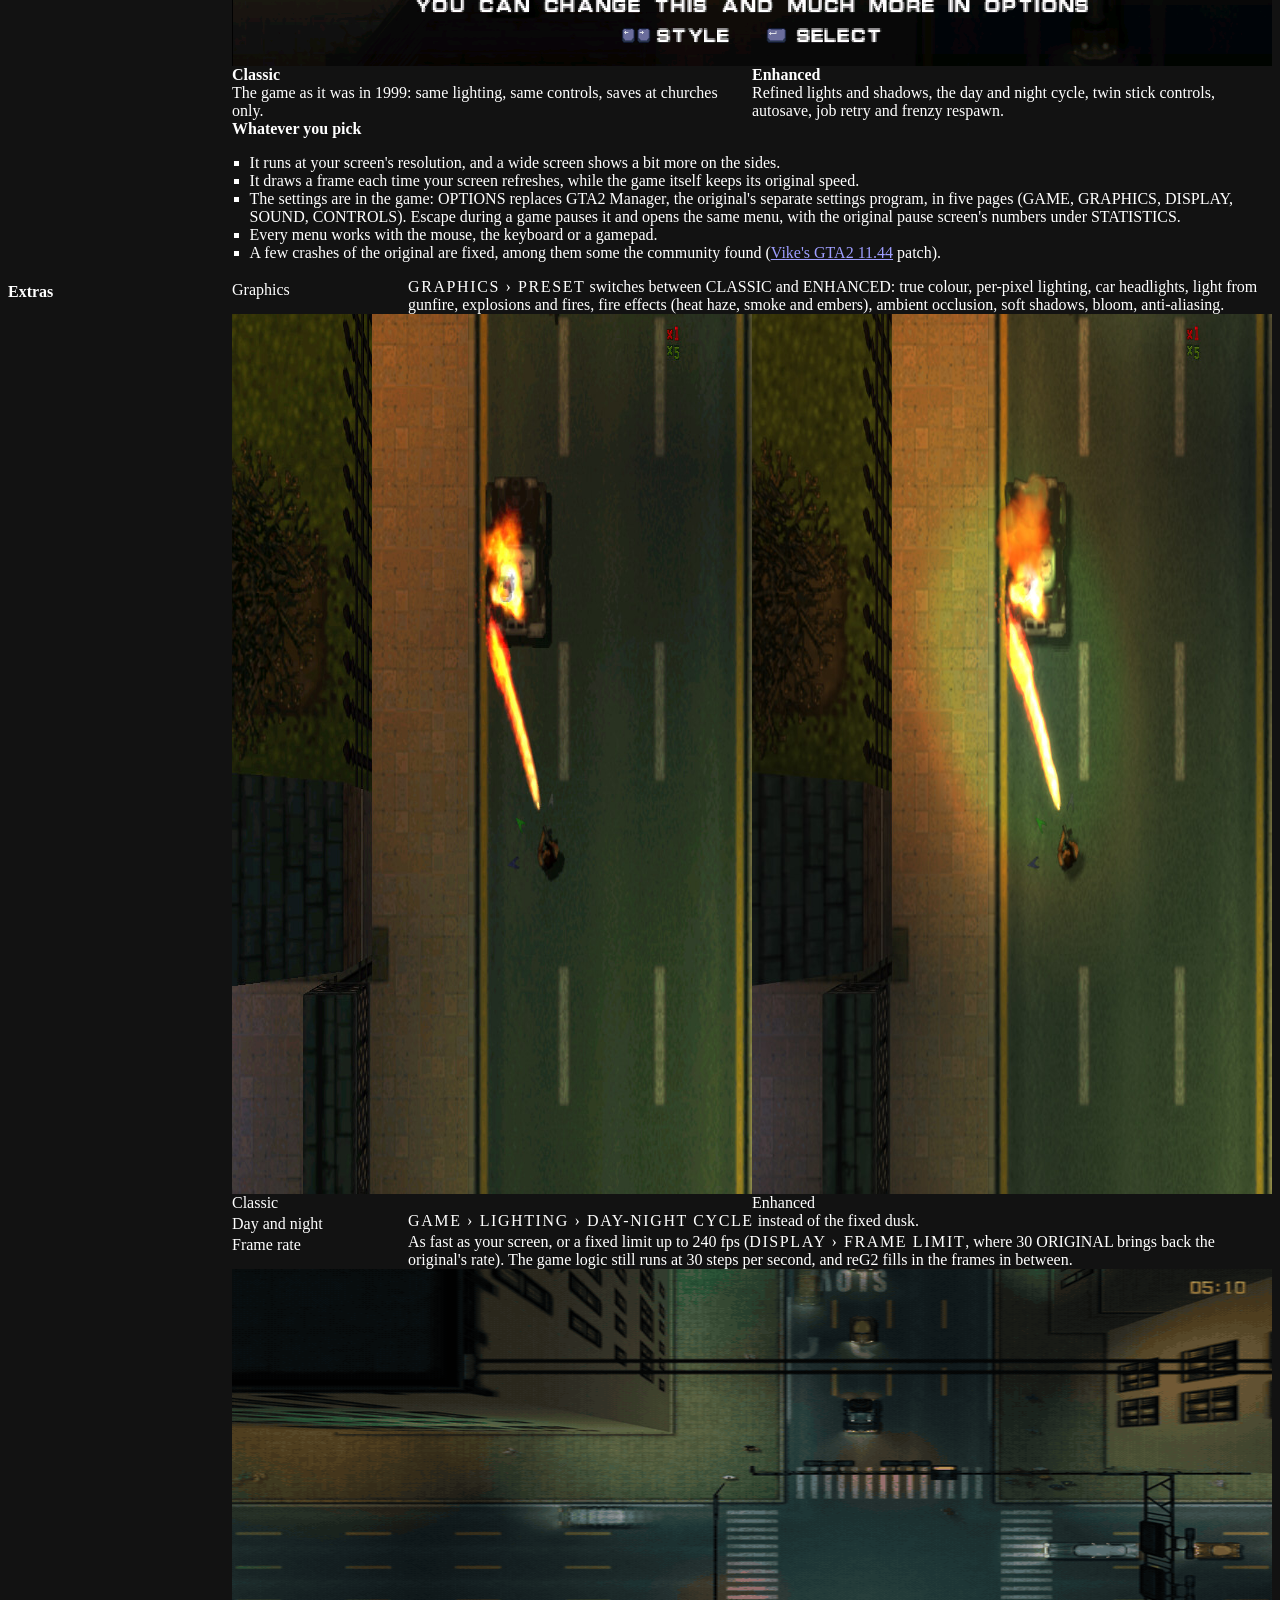
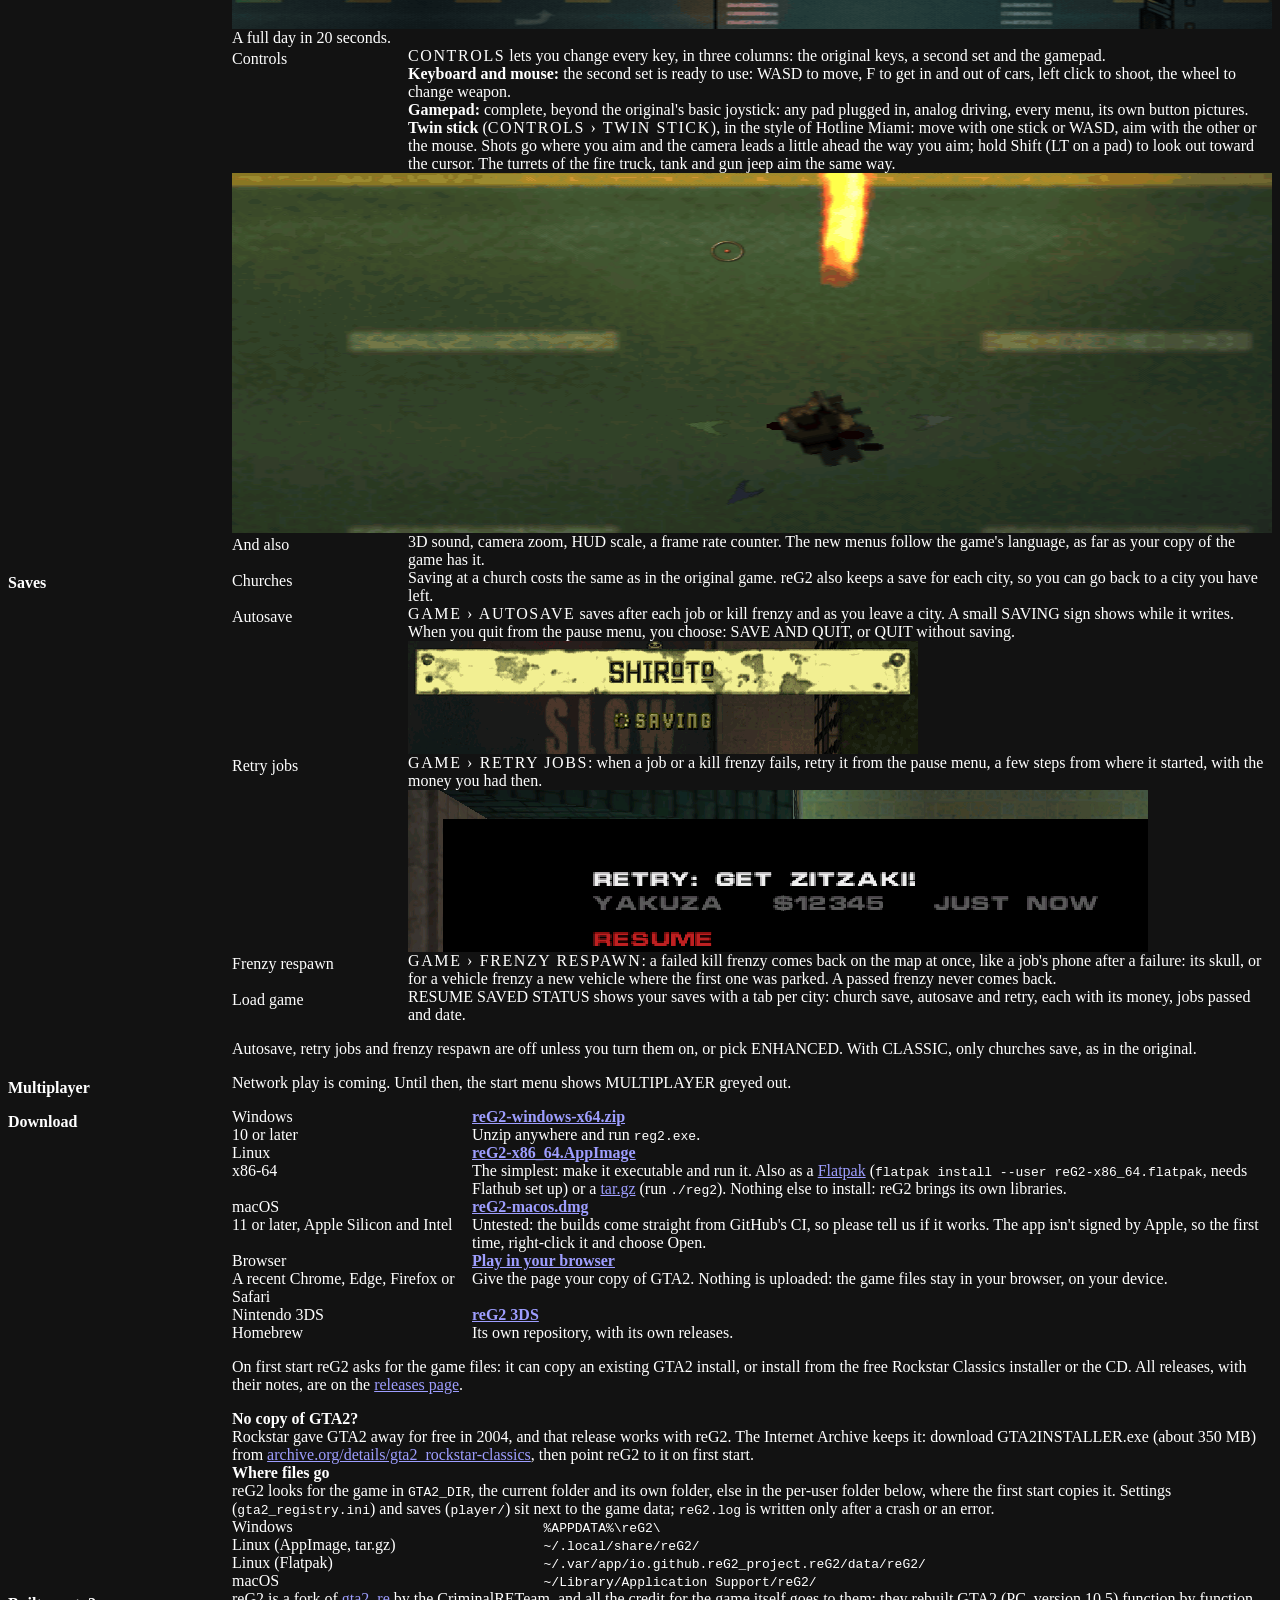
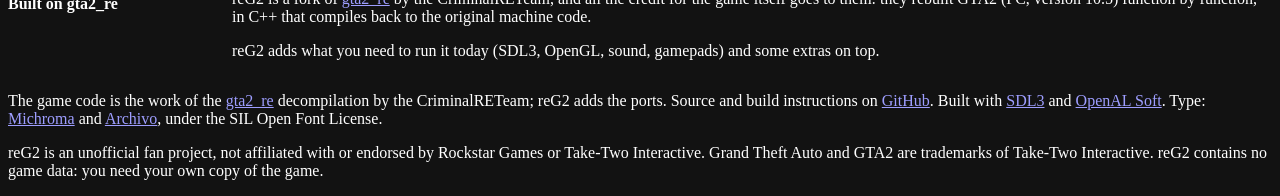
==== commit da691e01: "One footer for the site: the legal line written once in the landing page build.sh copies the landing" ====
--- a/port/web/home/index.html
+++ b/port/web/home/index.html
@@ -171,6 +171,13 @@
     </div>
   </section>
 
+  <section class="sec" aria-labelledby="multi-title">
+    <h2 id="multi-title" class="caps">Multiplayer</h2>
+    <div class="body prose">
+      <p>Network play is coming. Until then, the start menu shows MULTIPLAYER greyed out.</p>
+    </div>
+  </section>
+
   <section class="sec" id="download" aria-labelledby="download-title">
     <h2 id="download-title" class="caps">Download</h2>
     <div class="body">
@@ -247,7 +254,7 @@
 
 <footer class="foot">
   <p>The game code is the work of the <a href="https://github.com/CriminalRETeam/gta2_re">gta2_re</a> decompilation by the CriminalRETeam; reG2 adds the ports. Source and build instructions on <a href="https://github.com/reG2-project/reG2">GitHub</a>. Built with <a href="https://libsdl.org">SDL3</a> and <a href="https://openal-soft.org">OpenAL Soft</a>. Type: <a href="fonts/OFL-Michroma.txt">Michroma</a> and <a href="fonts/OFL-Archivo.txt">Archivo</a>, under the SIL Open Font License.</p>
-  <p>reG2 is an unofficial fan project, not affiliated with or endorsed by Rockstar Games or Take-Two Interactive. Grand Theft Auto and GTA2 are trademarks of Take-Two Interactive. reG2 contains no game data: you need your own copy of the game.</p>
+  <p class="legal">reG2 is an unofficial fan project, not affiliated with or endorsed by Rockstar Games or Take-Two Interactive. Grand Theft Auto and GTA2 are trademarks of Take-Two Interactive. reG2 contains no game data: you need your own copy of the game.</p>
 </footer>
 </body>
 </html>
--- a/port/web/home/home.css
+++ b/port/web/home/home.css
@@ -85,11 +85,7 @@
 .foot {
   max-width: calc(var(--page-max) + 2 * var(--edge)); margin: 0 auto;
   padding: var(--space-6) var(--edge) var(--space-7);
-  border-top: 1px solid var(--line);
-  font-size: var(--step--1); color: var(--muted);
 }
-.foot p { max-width: 48rem; }
-.foot a:hover { color: var(--text); }
 
 @media (max-width: 56rem) {
   .sec { grid-template-columns: minmax(0, 1fr); padding-top: var(--space-6); padding-bottom: var(--space-6); }
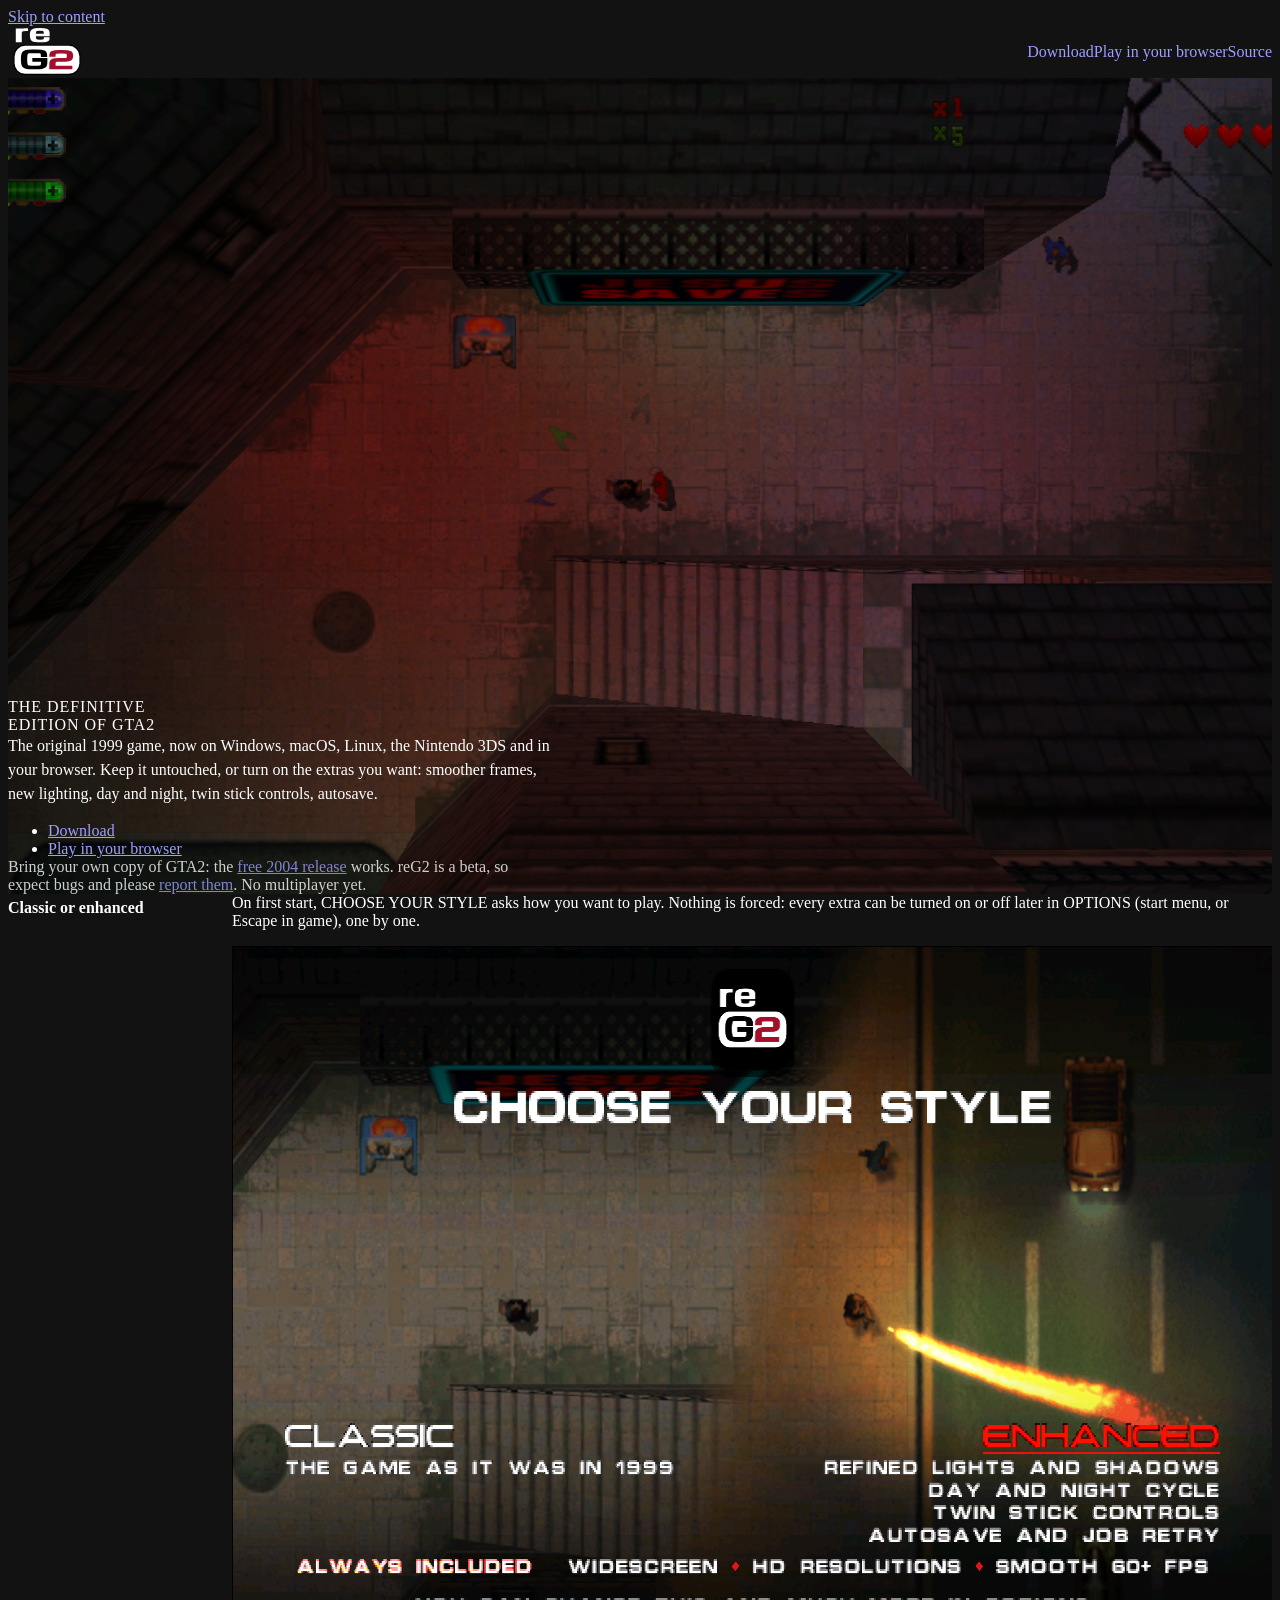
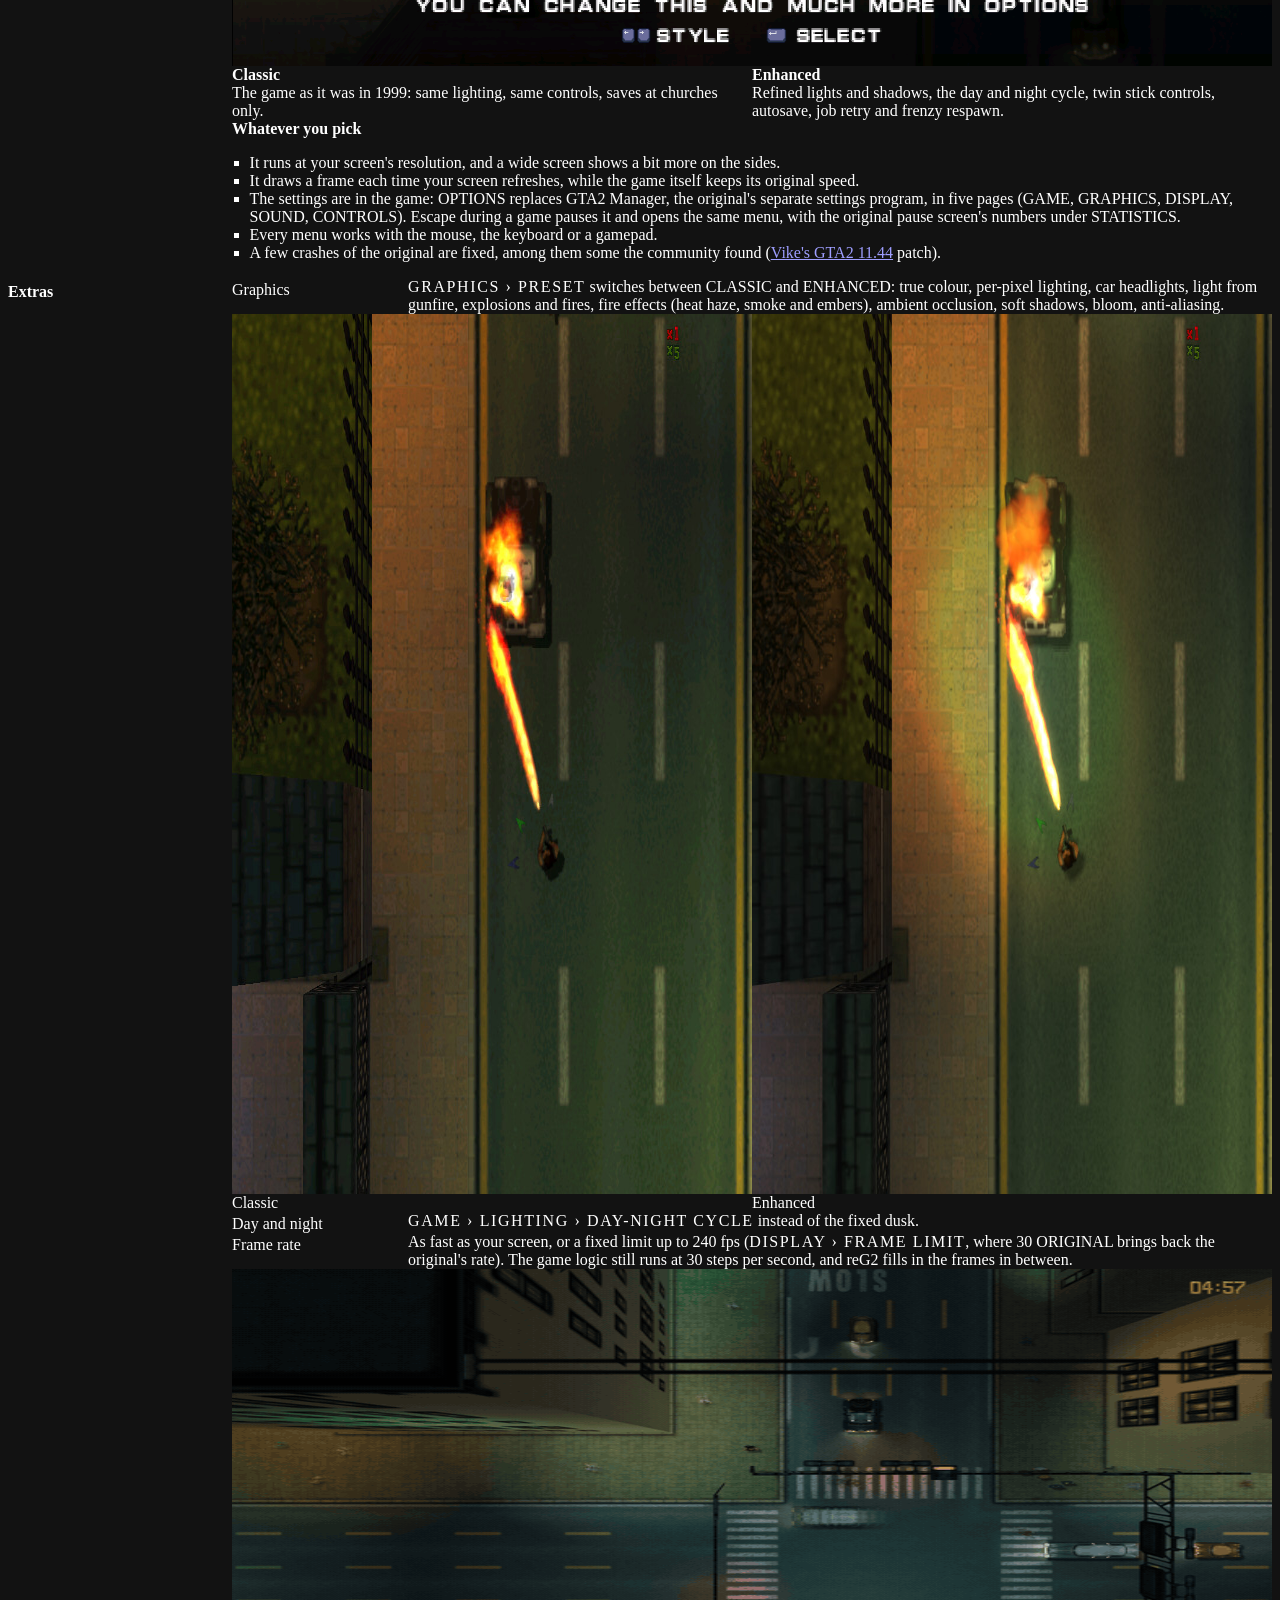
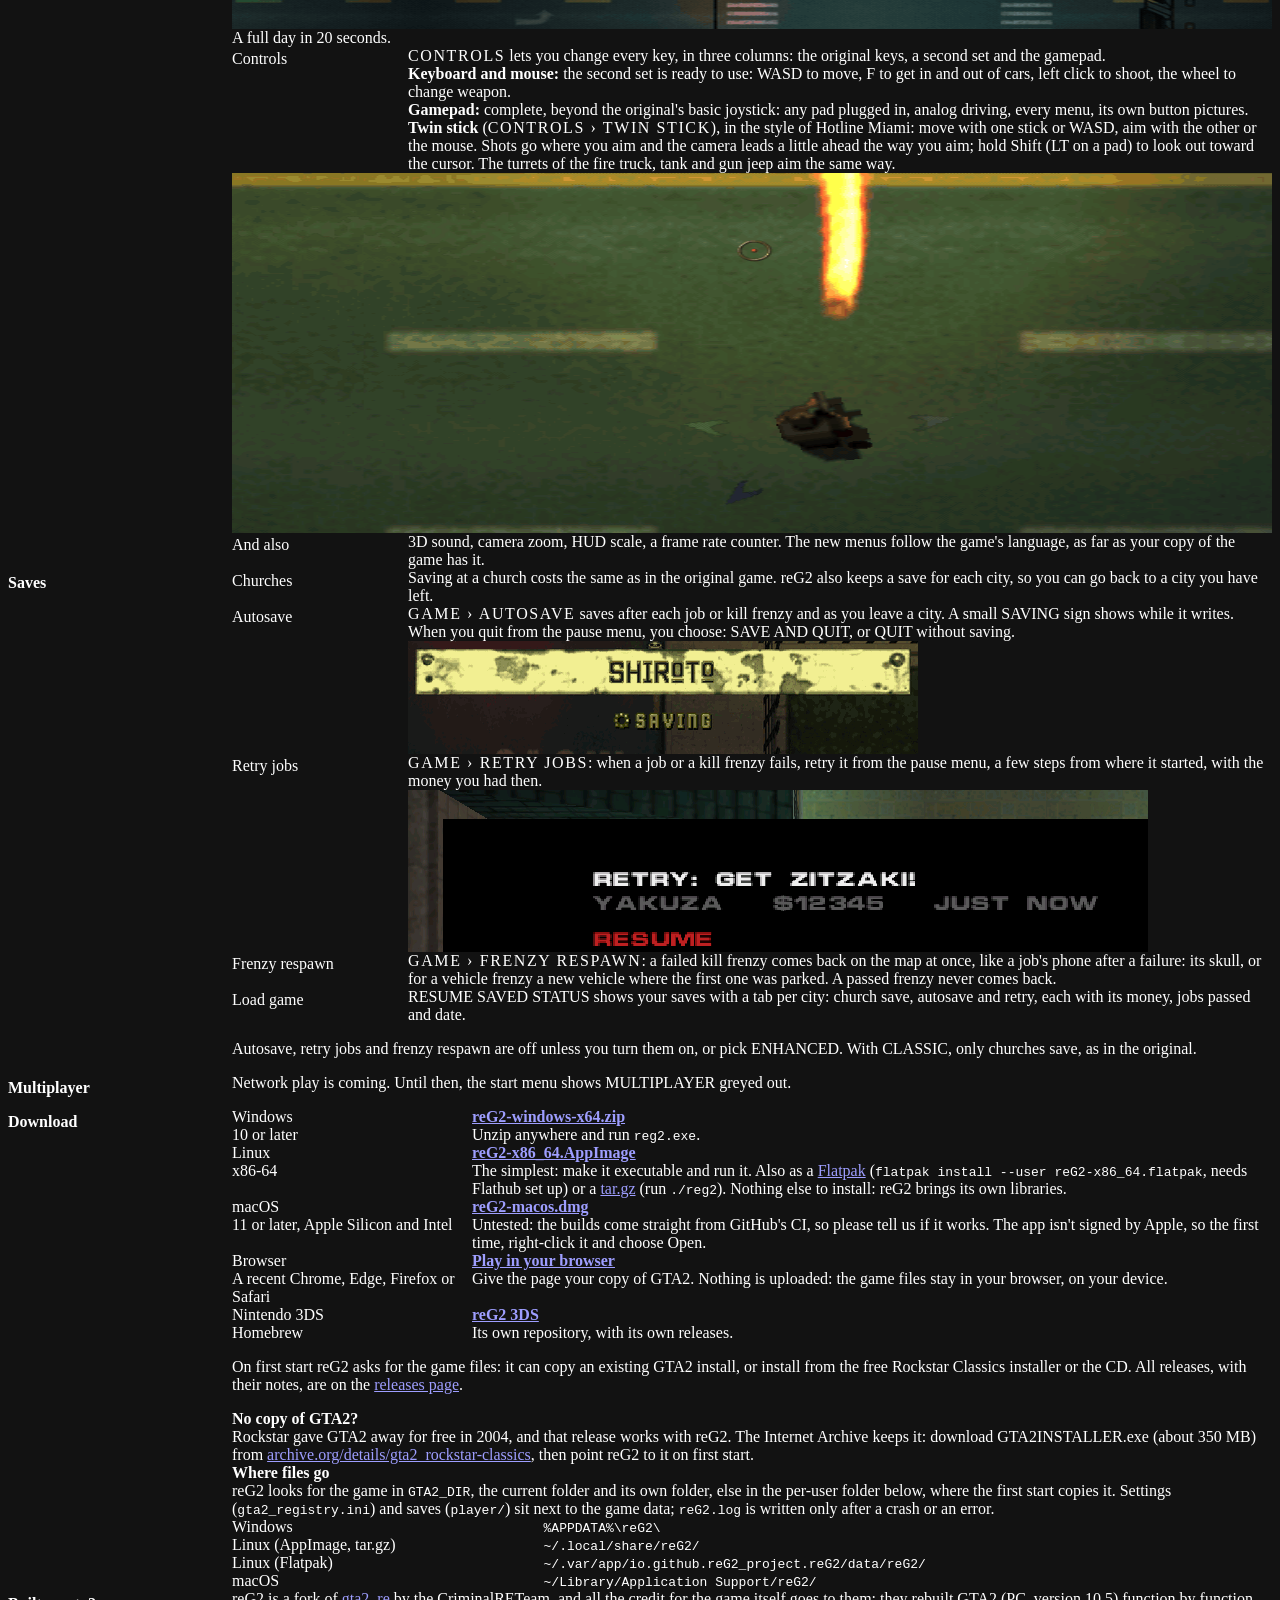
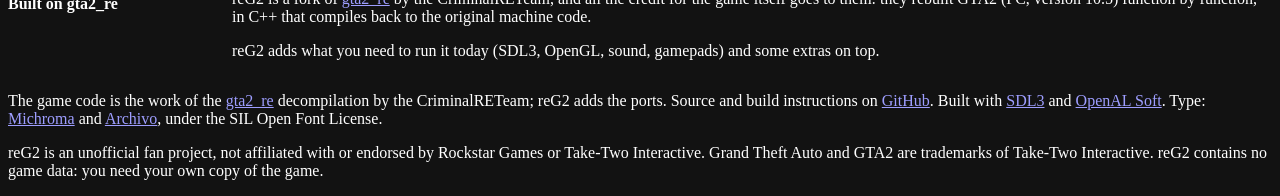
==== commit aa1c516a: "Landing: a short Multiplayer section" ====
--- a/port/web/home/index.html
+++ b/port/web/home/index.html
@@ -254,7 +254,7 @@
 
 <footer class="foot">
   <p>The game code is the work of the <a href="https://github.com/CriminalRETeam/gta2_re">gta2_re</a> decompilation by the CriminalRETeam; reG2 adds the ports. Source and build instructions on <a href="https://github.com/reG2-project/reG2">GitHub</a>. Built with <a href="https://libsdl.org">SDL3</a> and <a href="https://openal-soft.org">OpenAL Soft</a>. Type: <a href="fonts/OFL-Michroma.txt">Michroma</a> and <a href="fonts/OFL-Archivo.txt">Archivo</a>, under the SIL Open Font License.</p>
-  <p class="legal">reG2 is an unofficial fan project, not affiliated with or endorsed by Rockstar Games or Take-Two Interactive. Grand Theft Auto and GTA2 are trademarks of Take-Two Interactive. reG2 contains no game data: you need your own copy of the game.</p>
+  <p>reG2 is an unofficial fan project, not affiliated with or endorsed by Rockstar Games or Take-Two Interactive. Grand Theft Auto and GTA2 are trademarks of Take-Two Interactive. reG2 contains no game data: you need your own copy of the game.</p>
 </footer>
 </body>
 </html>
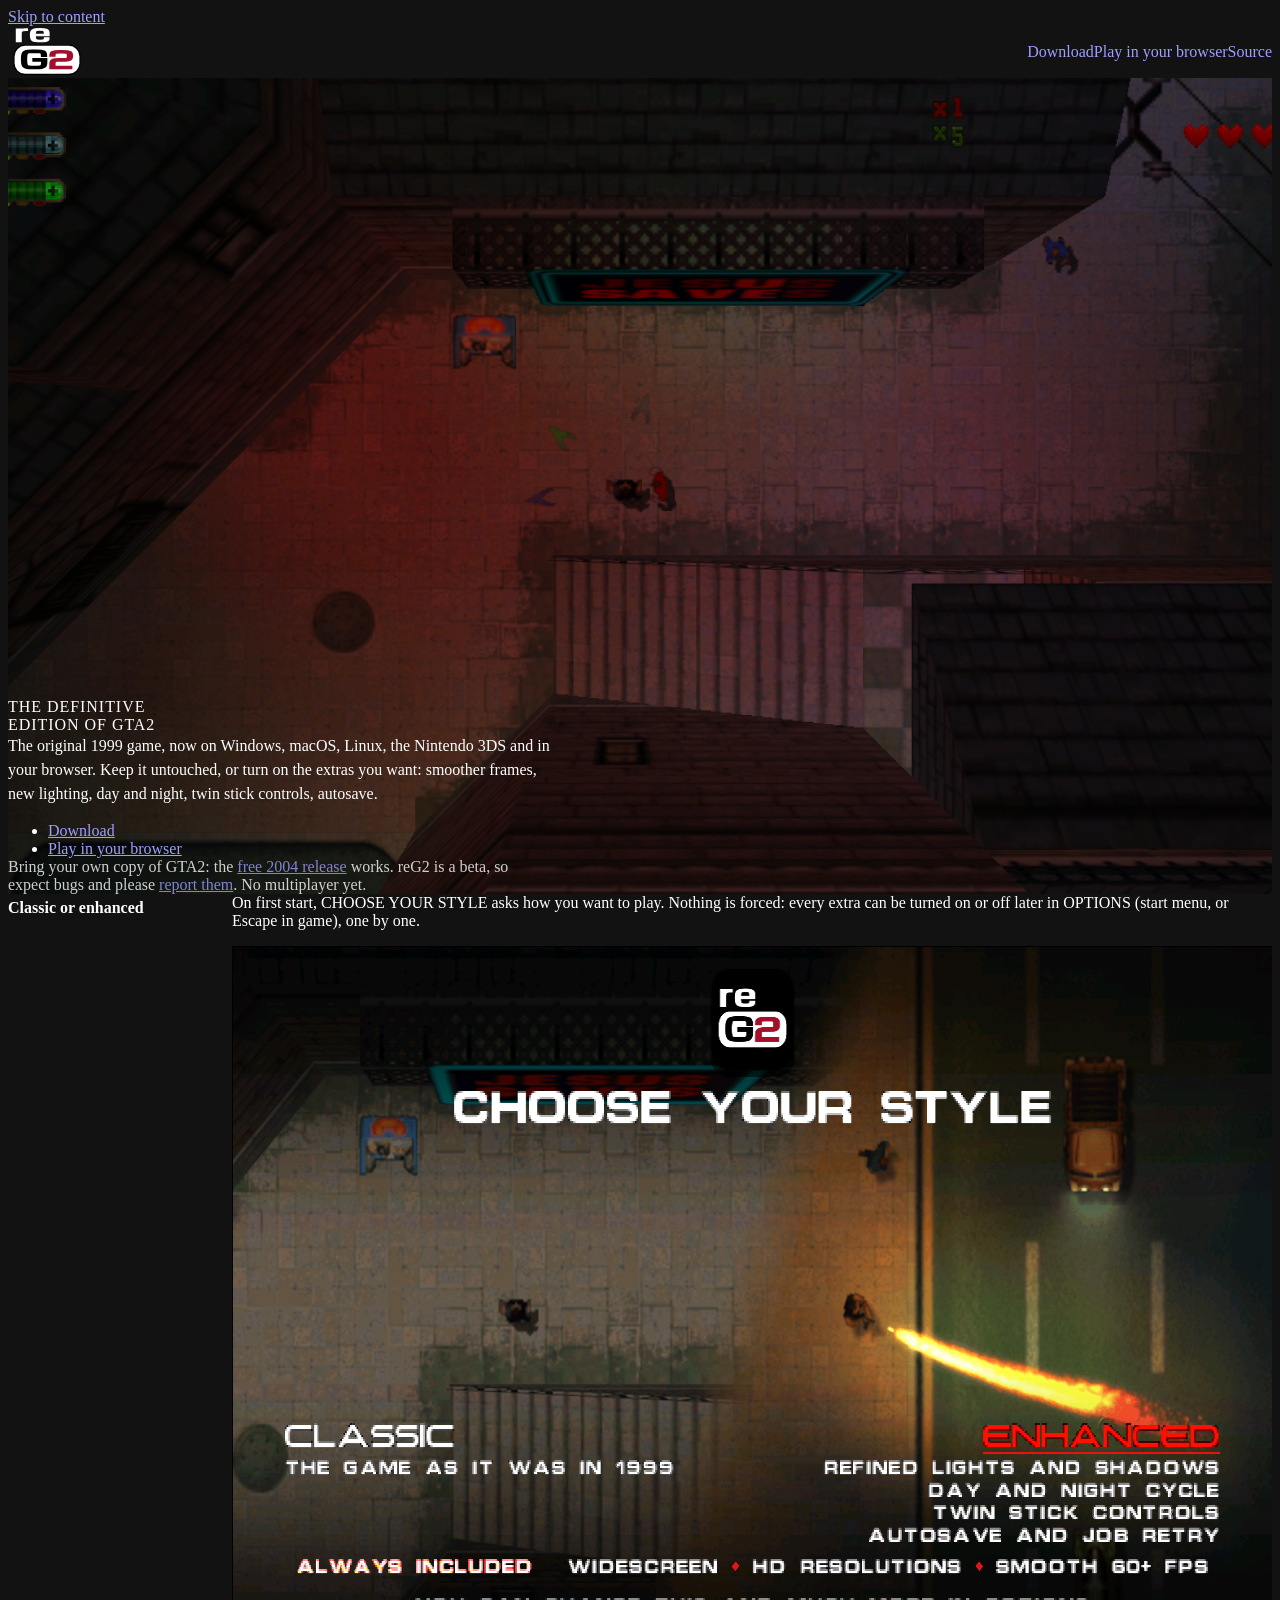
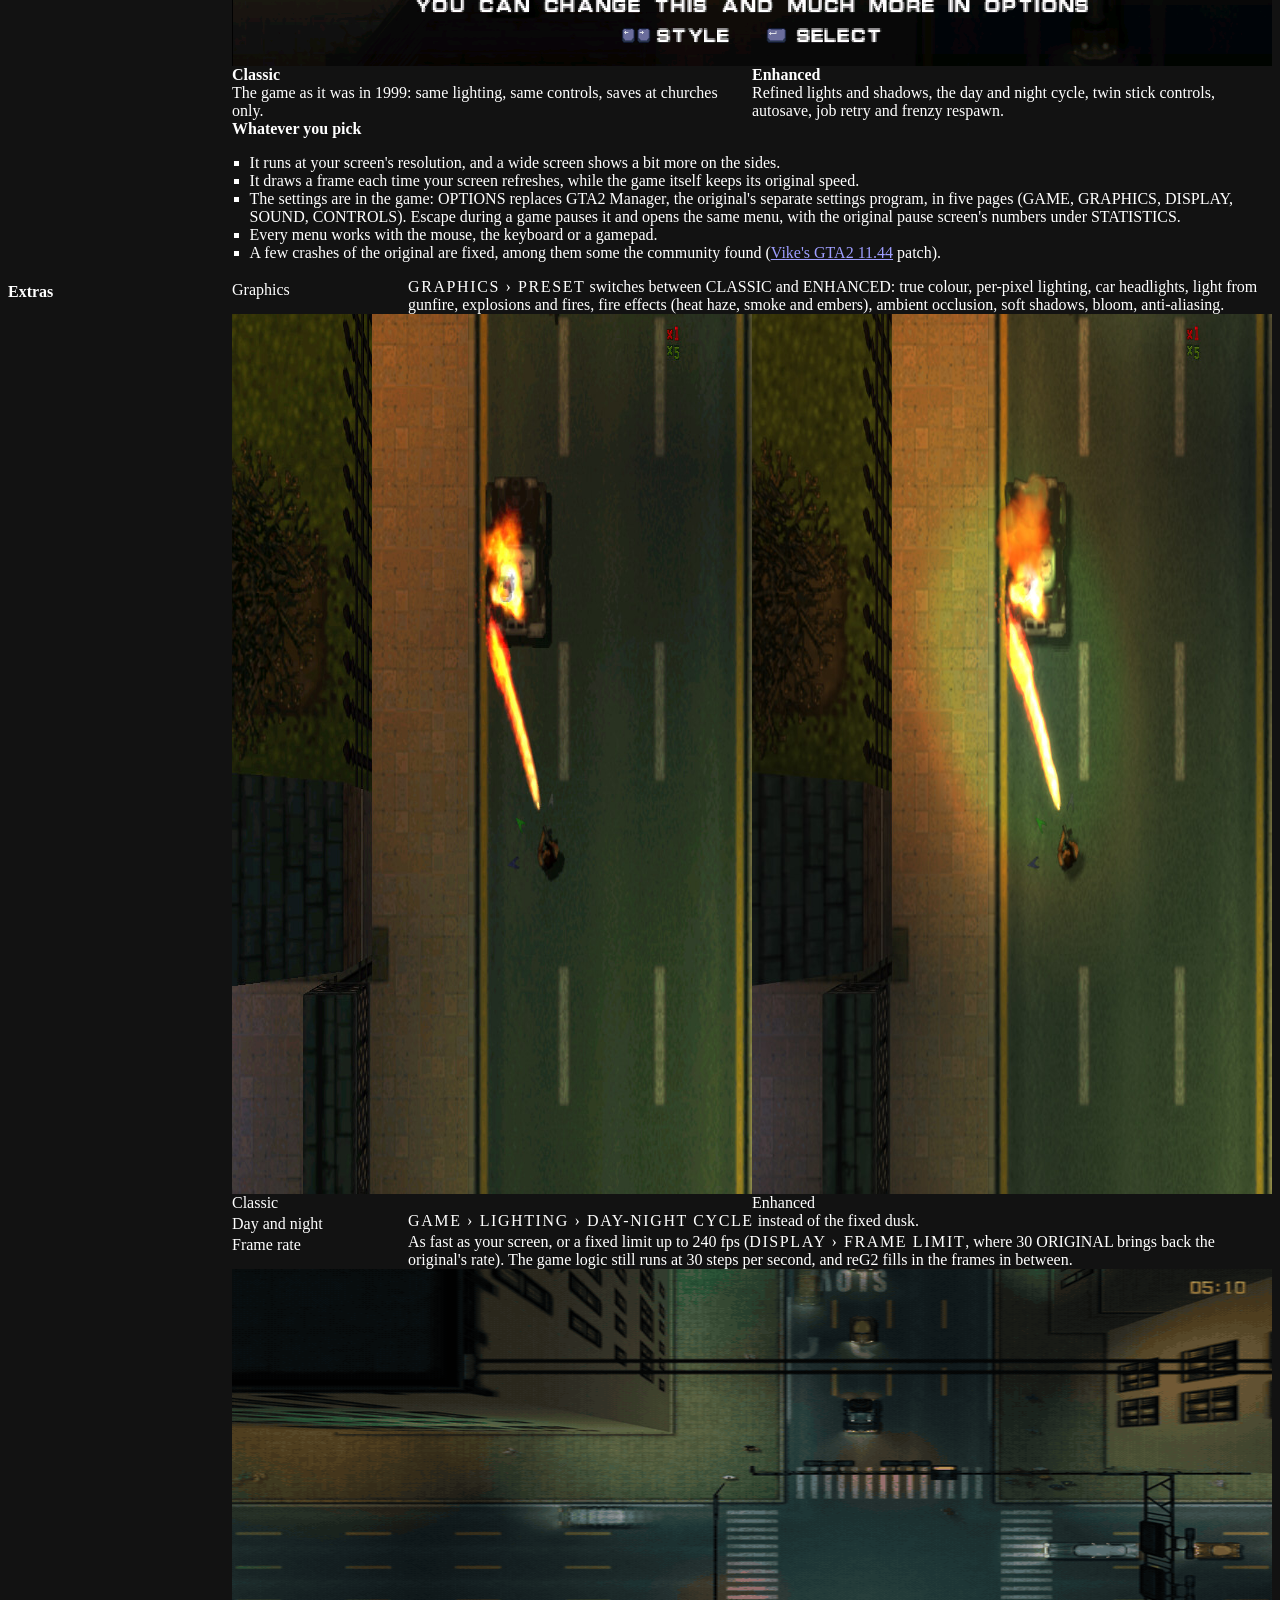
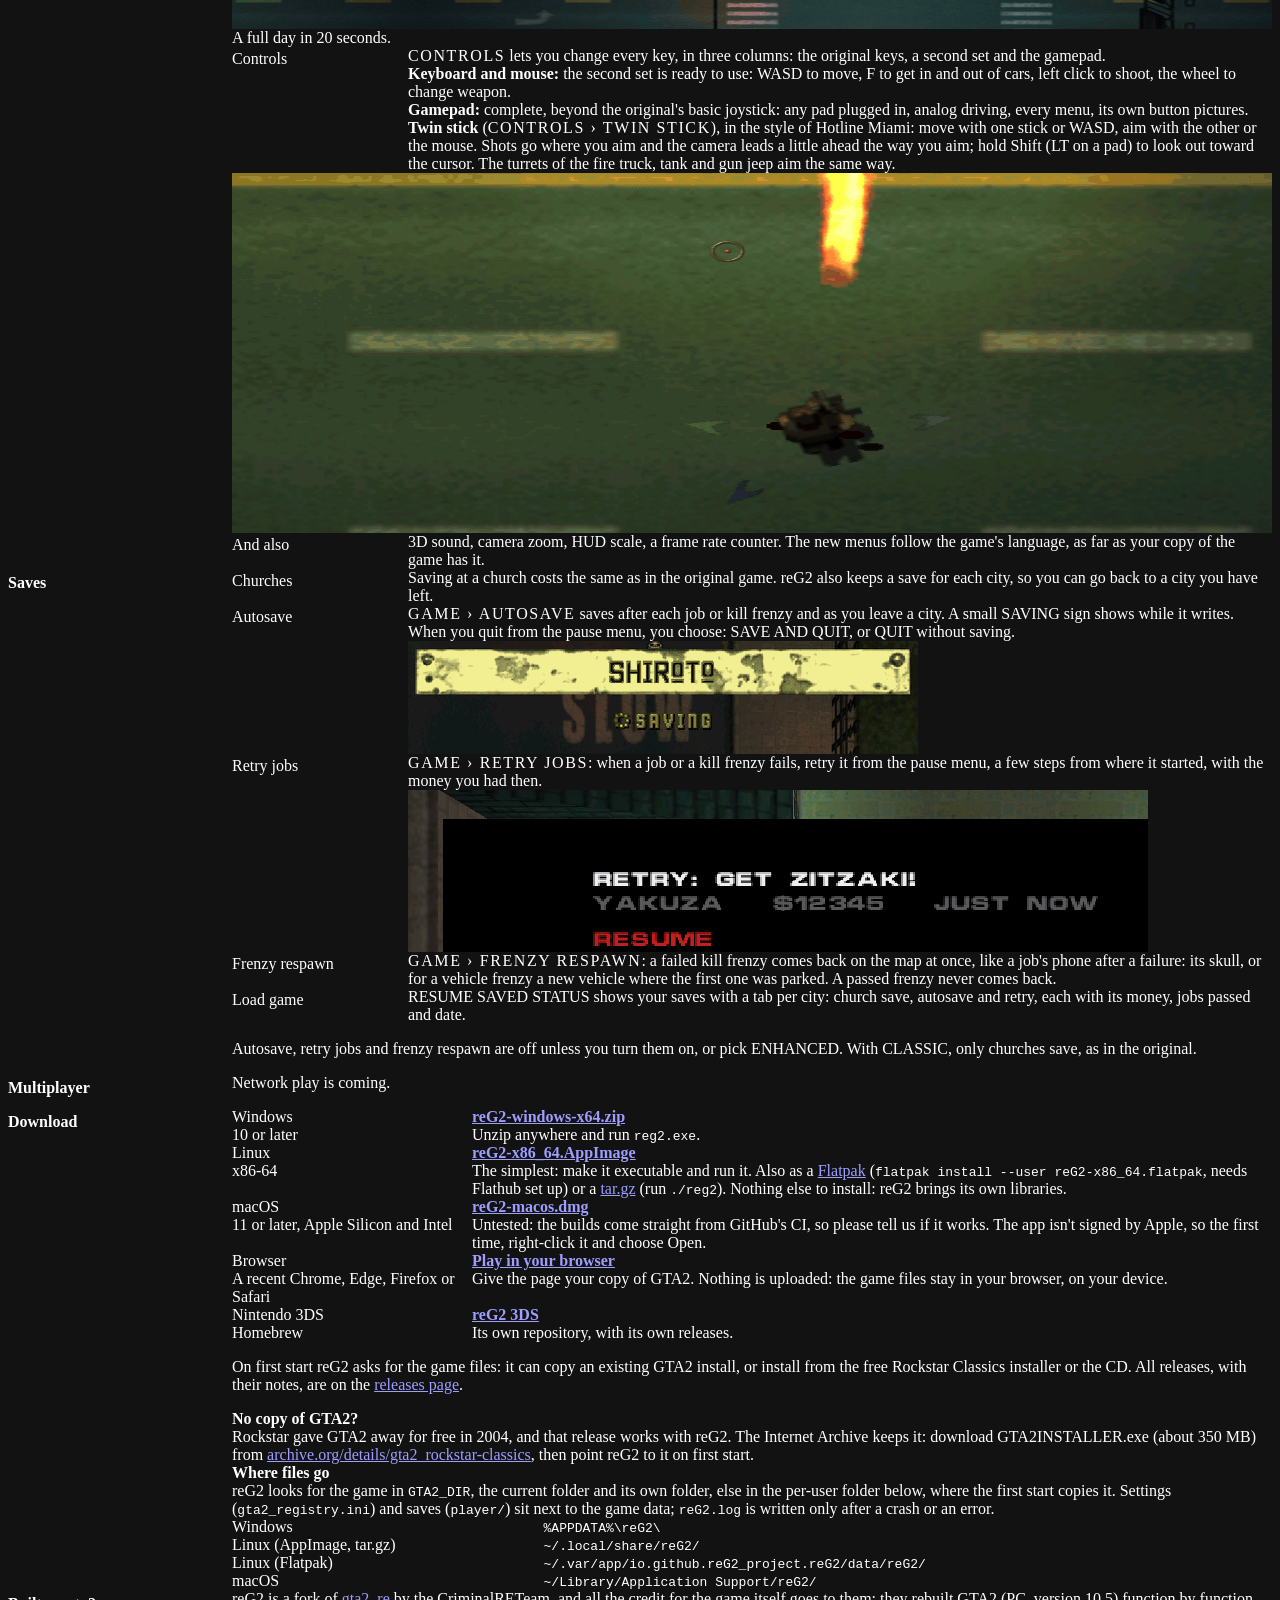
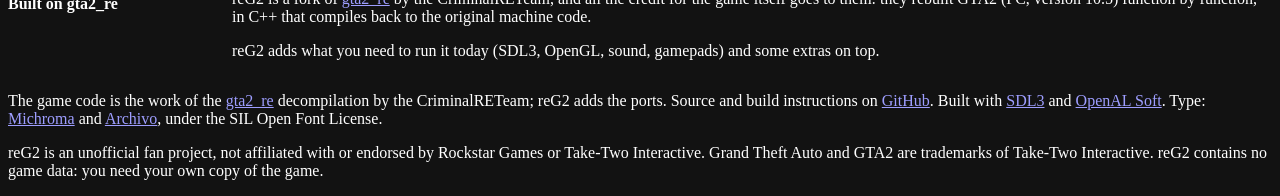
==== commit 3182b58a: "Landing: Multiplayer says only that network play is coming" ====
--- a/port/web/home/index.html
+++ b/port/web/home/index.html
@@ -174,7 +174,7 @@
   <section class="sec" aria-labelledby="multi-title">
     <h2 id="multi-title" class="caps">Multiplayer</h2>
     <div class="body prose">
-      <p>Network play is coming. Until then, the start menu shows MULTIPLAYER greyed out.</p>
+      <p>Network play is coming.</p>
     </div>
   </section>
 
@@ -254,7 +254,7 @@
 
 <footer class="foot">
   <p>The game code is the work of the <a href="https://github.com/CriminalRETeam/gta2_re">gta2_re</a> decompilation by the CriminalRETeam; reG2 adds the ports. Source and build instructions on <a href="https://github.com/reG2-project/reG2">GitHub</a>. Built with <a href="https://libsdl.org">SDL3</a> and <a href="https://openal-soft.org">OpenAL Soft</a>. Type: <a href="fonts/OFL-Michroma.txt">Michroma</a> and <a href="fonts/OFL-Archivo.txt">Archivo</a>, under the SIL Open Font License.</p>
-  <p>reG2 is an unofficial fan project, not affiliated with or endorsed by Rockstar Games or Take-Two Interactive. Grand Theft Auto and GTA2 are trademarks of Take-Two Interactive. reG2 contains no game data: you need your own copy of the game.</p>
+  <p class="legal">reG2 is an unofficial fan project, not affiliated with or endorsed by Rockstar Games or Take-Two Interactive. Grand Theft Auto and GTA2 are trademarks of Take-Two Interactive. reG2 contains no game data: you need your own copy of the game.</p>
 </footer>
 </body>
 </html>
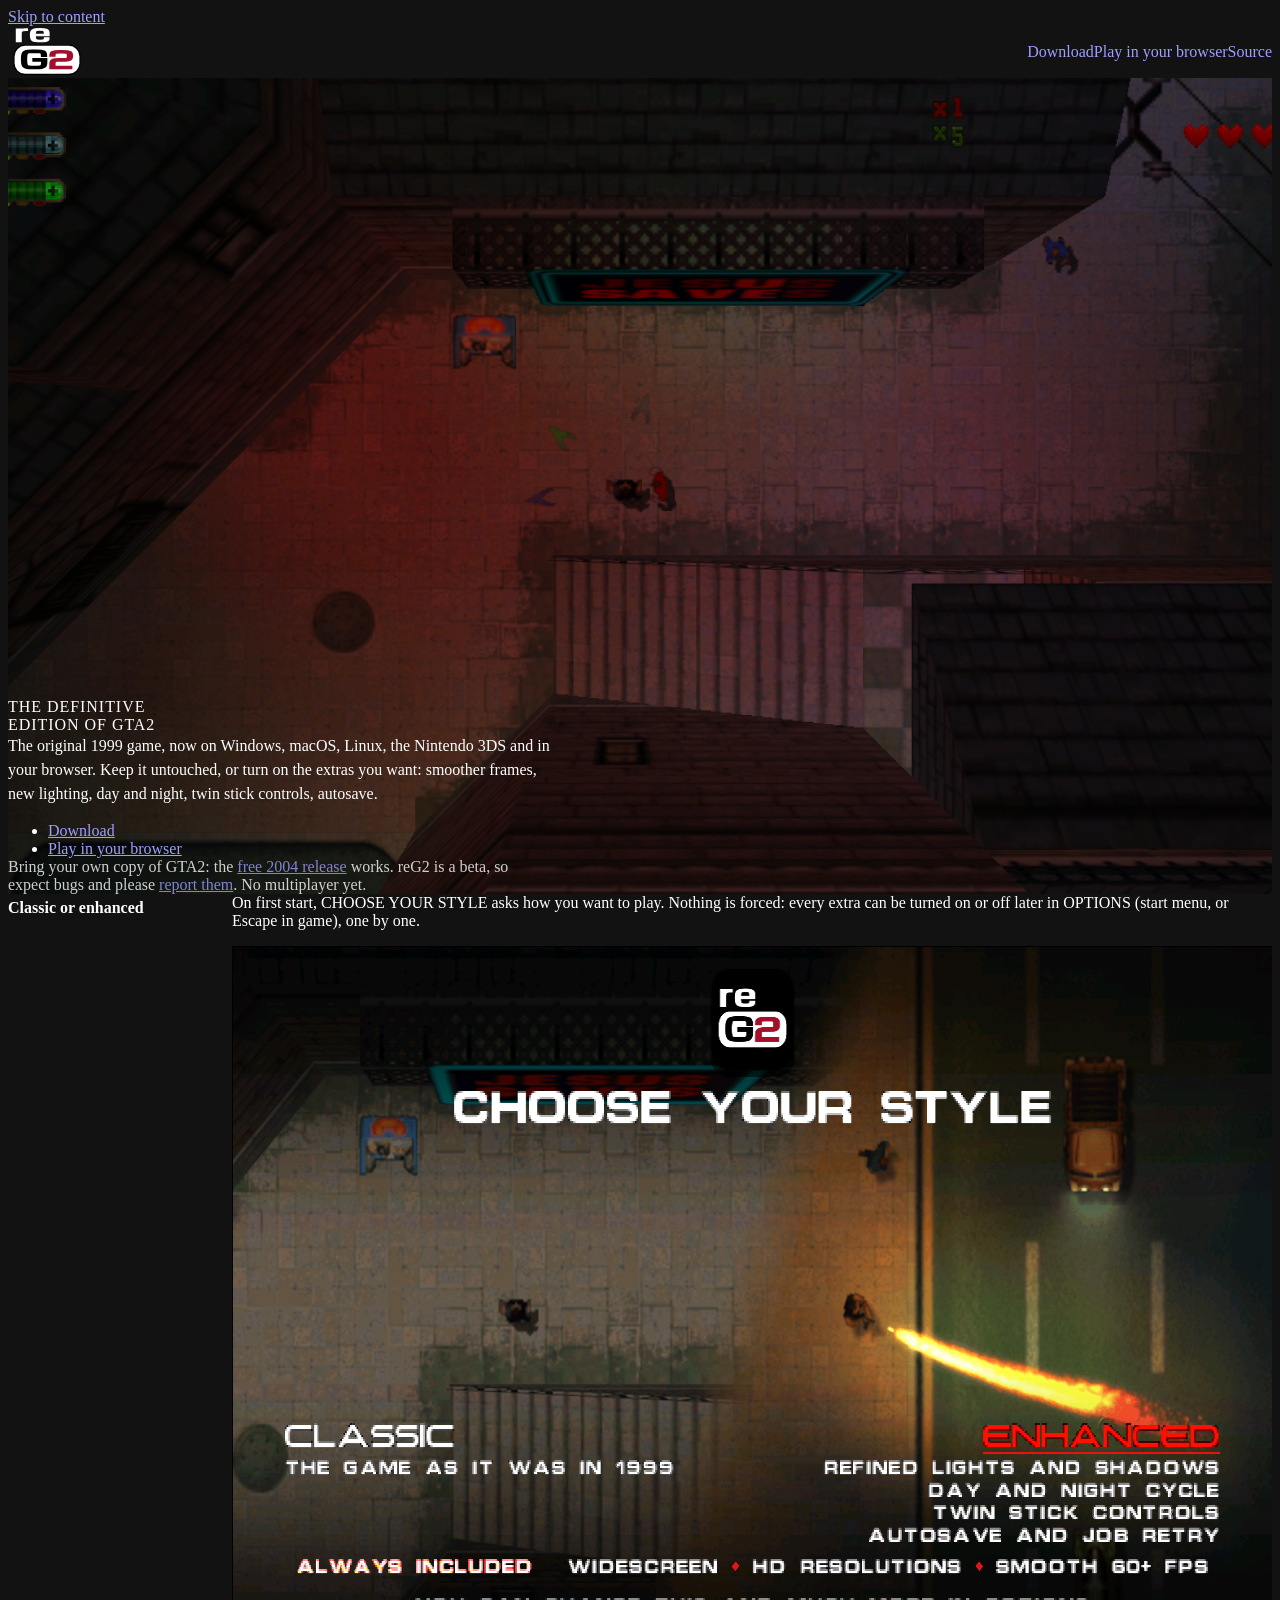
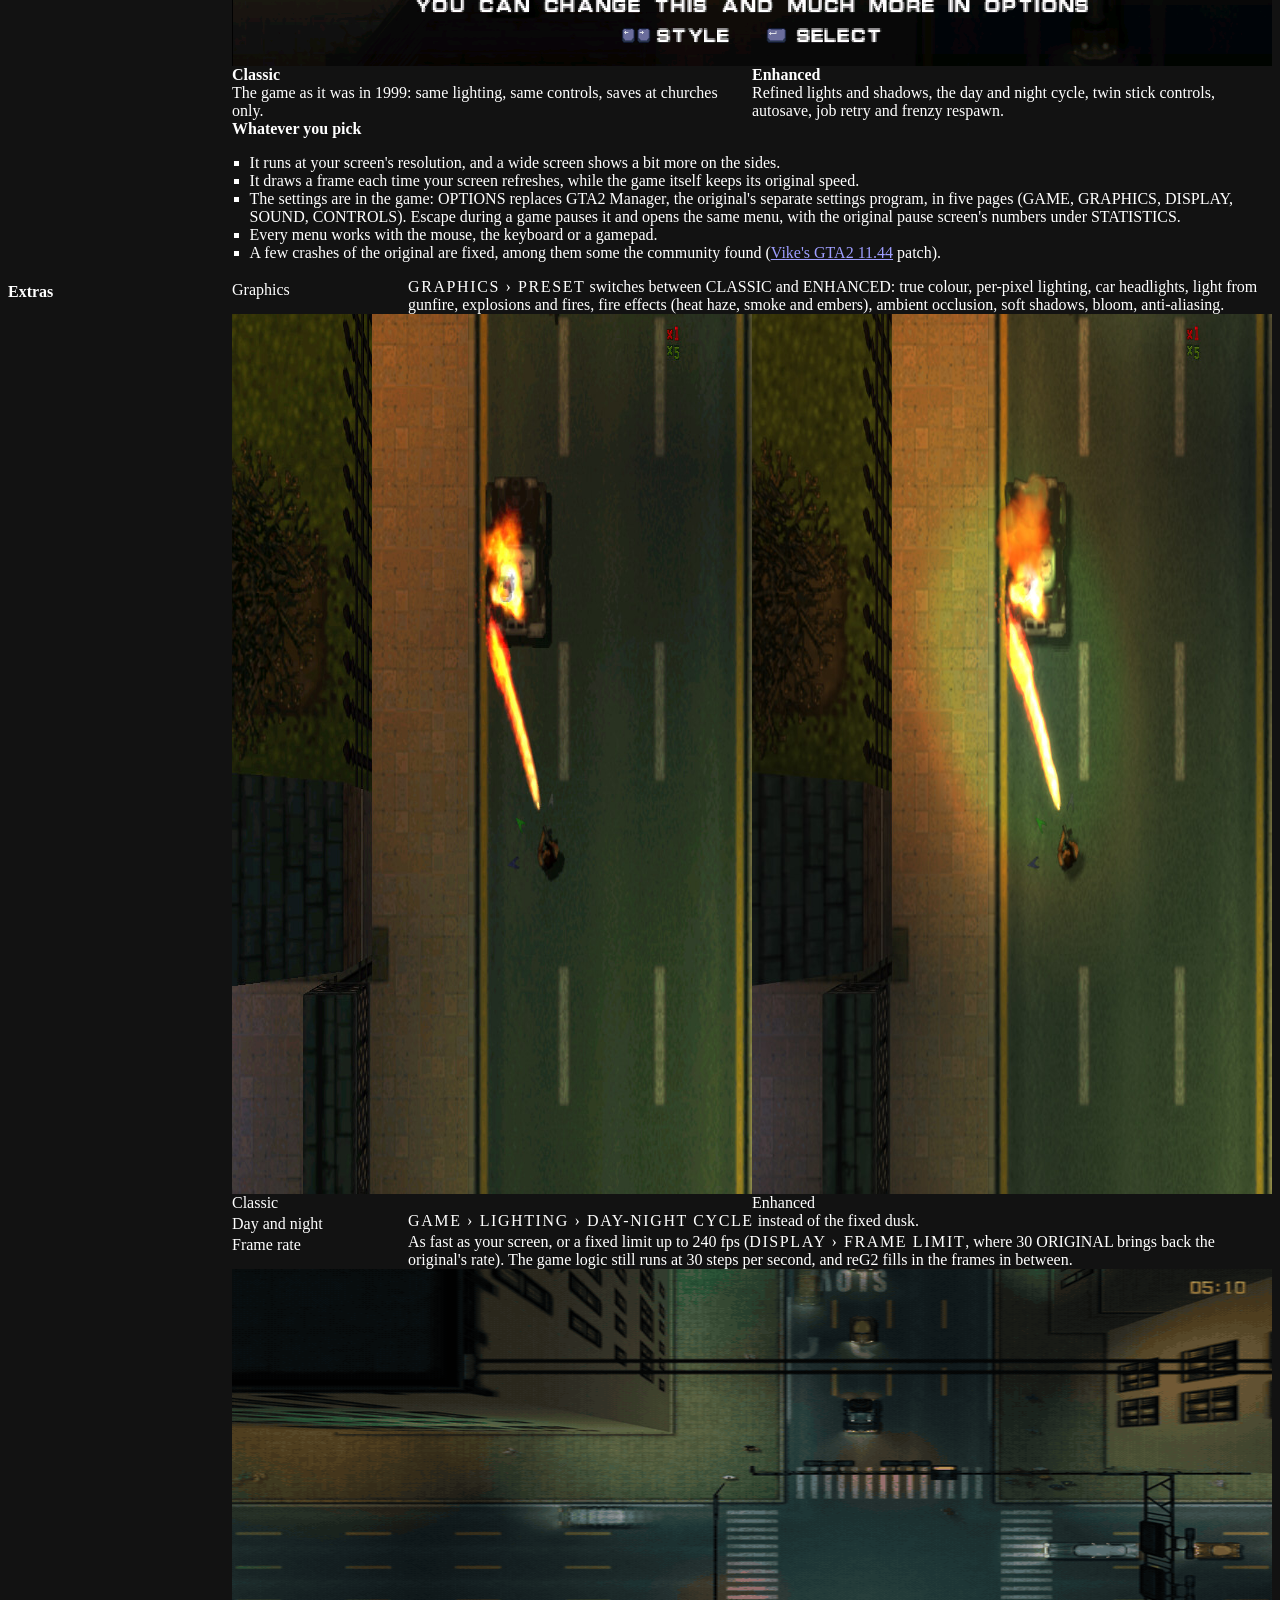
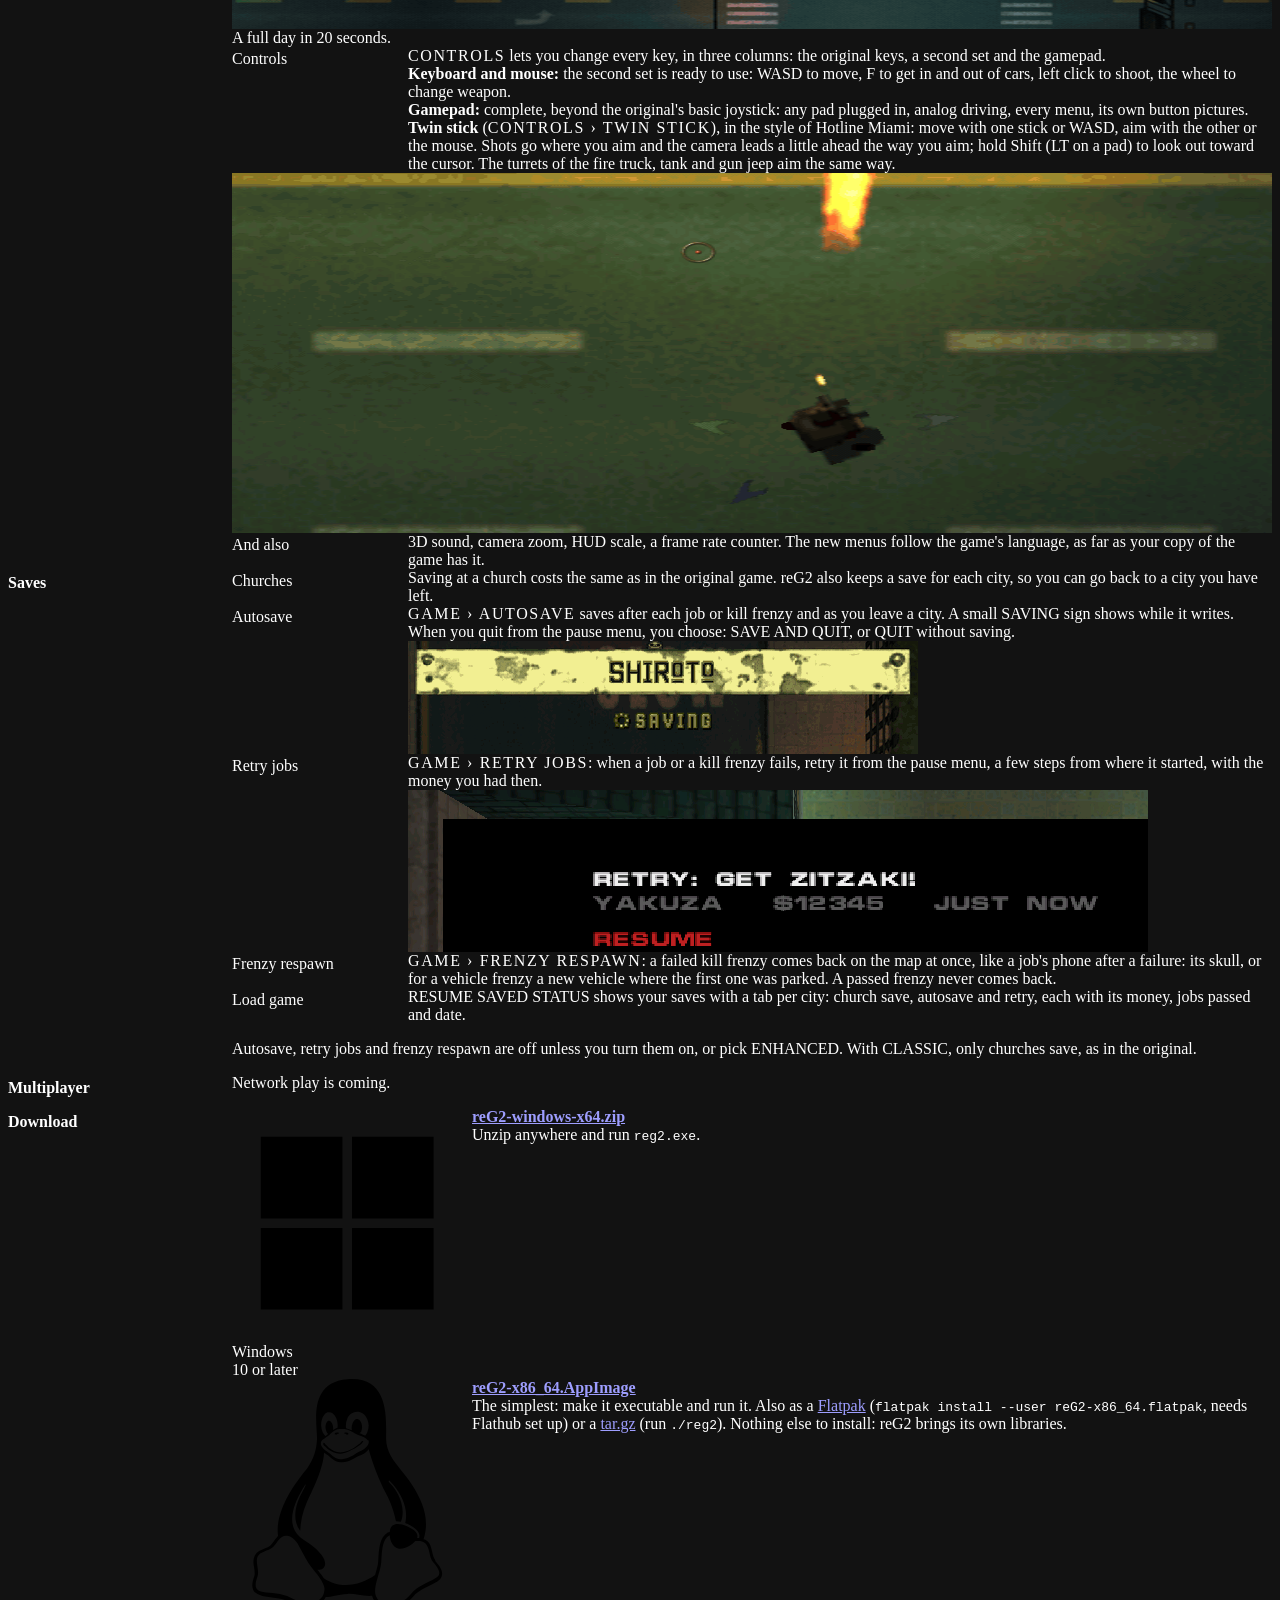
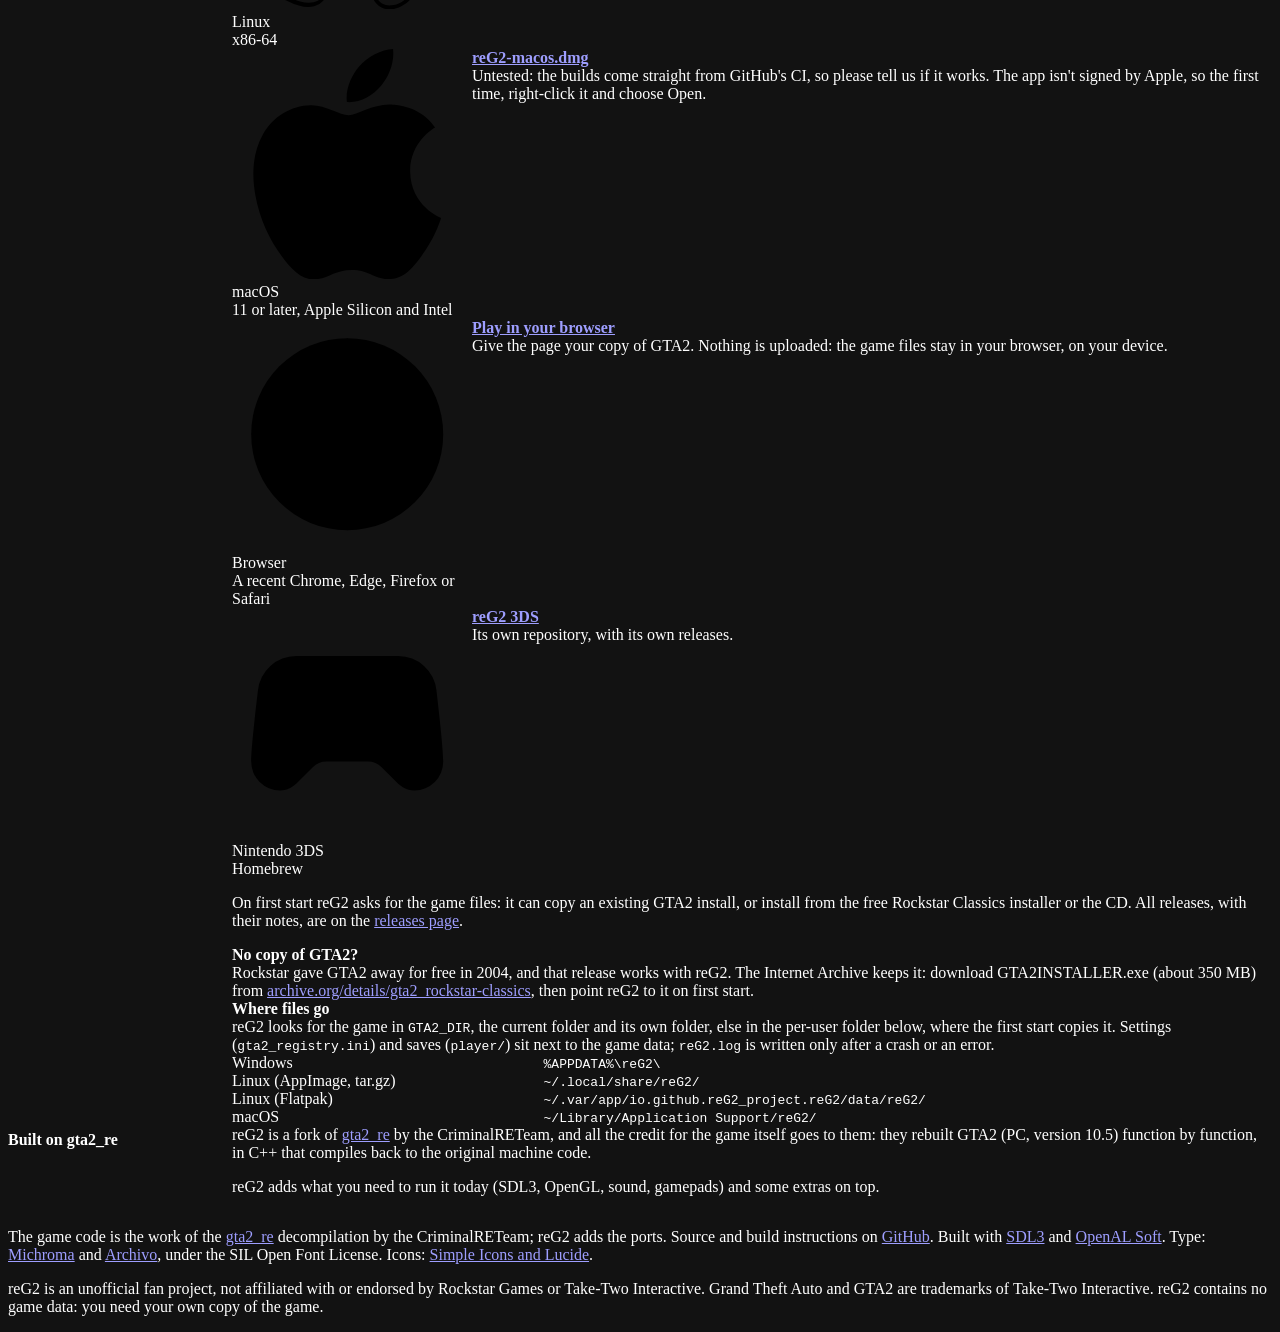
==== commit 3162489c: "Site: icons for the downloads and the save actions Simple Icons (CC0) for the Apple and Linux marks," ====
--- a/port/web/home/index.html
+++ b/port/web/home/index.html
@@ -185,35 +185,35 @@
         <caption class="sr-only">Downloads by system</caption>
         <tbody>
           <tr>
-            <th scope="row"><span class="caps">Windows</span> <span class="small">10 or later</span></th>
+            <th scope="row"><span class="caps"><svg class="icon" viewBox="0 0 24 24" aria-hidden="true"><path d="M3 3h8.5v8.5H3zM12.5 3H21v8.5h-8.5zM3 12.5h8.5V21H3zM12.5 12.5H21V21h-8.5z"/></svg>Windows</span> <span class="small">10 or later</span></th>
             <td>
               <p><a class="file" href="https://github.com/reG2-project/reG2/releases/latest/download/reG2-windows-x64.zip">reG2-windows-x64.zip</a></p>
               <p class="small">Unzip anywhere and run <code>reg2.exe</code>.</p>
             </td>
           </tr>
           <tr>
-            <th scope="row"><span class="caps">Linux</span> <span class="small">x86-64</span></th>
+            <th scope="row"><span class="caps"><svg class="icon" viewBox="0 0 24 24" aria-hidden="true"><path d="M12.504 0c-.155 0-.315.008-.48.021-4.226.333-3.105 4.807-3.17 6.298-.076 1.092-.3 1.953-1.05 3.02-.885 1.051-2.127 2.75-2.716 4.521-.278.832-.41 1.684-.287 2.489a.424.424 0 00-.11.135c-.26.268-.45.6-.663.839-.199.199-.485.267-.797.4-.313.136-.658.269-.864.68-.09.189-.136.394-.132.602 0 .199.027.4.055.536.058.399.116.728.04.97-.249.68-.28 1.145-.106 1.484.174.334.535.47.94.601.81.2 1.91.135 2.774.6.926.466 1.866.67 2.616.47.526-.116.97-.464 1.208-.946.587-.003 1.23-.269 2.26-.334.699-.058 1.574.267 2.577.2.025.134.063.198.114.333l.003.003c.391.778 1.113 1.132 1.884 1.071.771-.06 1.592-.536 2.257-1.306.631-.765 1.683-1.084 2.378-1.503.348-.199.629-.469.649-.853.023-.4-.2-.811-.714-1.376v-.097l-.003-.003c-.17-.2-.25-.535-.338-.926-.085-.401-.182-.786-.492-1.046h-.003c-.059-.054-.123-.067-.188-.135a.357.357 0 00-.19-.064c.431-1.278.264-2.55-.173-3.694-.533-1.41-1.465-2.638-2.175-3.483-.796-1.005-1.576-1.957-1.56-3.368.026-2.152.236-6.133-3.544-6.139zm.529 3.405h.013c.213 0 .396.062.584.198.19.135.33.332.438.533.105.259.158.459.166.724 0-.02.006-.04.006-.06v.105a.086.086 0 01-.004-.021l-.004-.024a1.807 1.807 0 01-.15.706.953.953 0 01-.213.335.71.71 0 00-.088-.042c-.104-.045-.198-.064-.284-.133a1.312 1.312 0 00-.22-.066c.05-.06.146-.133.183-.198.053-.128.082-.264.088-.402v-.02a1.21 1.21 0 00-.061-.4c-.045-.134-.101-.2-.183-.333-.084-.066-.167-.132-.267-.132h-.016c-.093 0-.176.03-.262.132a.8.8 0 00-.205.334 1.18 1.18 0 00-.09.4v.019c.002.089.008.179.02.267-.193-.067-.438-.135-.607-.202a1.635 1.635 0 01-.018-.2v-.02a1.772 1.772 0 01.15-.768c.082-.22.232-.406.43-.533a.985.985 0 01.594-.2zm-2.962.059h.036c.142 0 .27.048.399.135.146.129.264.288.344.465.09.199.14.4.153.667v.004c.007.134.006.2-.002.266v.08c-.03.007-.056.018-.083.024-.152.055-.274.135-.393.2.012-.09.013-.18.003-.267v-.015c-.012-.133-.04-.2-.082-.333a.613.613 0 00-.166-.267.248.248 0 00-.183-.064h-.021c-.071.006-.13.04-.186.132a.552.552 0 00-.12.27.944.944 0 00-.023.33v.015c.012.135.037.2.08.334.046.134.098.2.166.268.01.009.02.018.034.024-.07.057-.117.07-.176.136a.304.304 0 01-.131.068 2.62 2.62 0 01-.275-.402 1.772 1.772 0 01-.155-.667 1.759 1.759 0 01.08-.668 1.43 1.43 0 01.283-.535c.128-.133.26-.2.418-.2zm1.37 1.706c.332 0 .733.065 1.216.399.293.2.523.269 1.052.468h.003c.255.136.405.266.478.399v-.131a.571.571 0 01.016.47c-.123.31-.516.643-1.063.842v.002c-.268.135-.501.333-.775.465-.276.135-.588.292-1.012.267a1.139 1.139 0 01-.448-.067 3.566 3.566 0 01-.322-.198c-.195-.135-.363-.332-.612-.465v-.005h-.005c-.4-.246-.616-.512-.686-.71-.07-.268-.005-.47.193-.6.224-.135.38-.271.483-.336.104-.074.143-.102.176-.131h.002v-.003c.169-.202.436-.47.839-.601.139-.036.294-.065.466-.065zm2.8 2.142c.358 1.417 1.196 3.475 1.735 4.473.286.534.855 1.659 1.102 3.024.156-.005.33.018.513.064.646-1.671-.546-3.467-1.089-3.966-.22-.2-.232-.335-.123-.335.59.534 1.365 1.572 1.646 2.757.13.535.16 1.104.021 1.67.067.028.135.06.205.067 1.032.534 1.413.938 1.23 1.537v-.043c-.06-.003-.12 0-.18 0h-.016c.151-.467-.182-.825-1.065-1.224-.915-.4-1.646-.336-1.77.465-.008.043-.013.066-.018.135-.068.023-.139.053-.209.064-.43.268-.662.669-.793 1.187-.13.533-.17 1.156-.205 1.869v.003c-.02.334-.17.838-.319 1.35-1.5 1.072-3.58 1.538-5.348.334a2.645 2.645 0 00-.402-.533 1.45 1.45 0 00-.275-.333c.182 0 .338-.03.465-.067a.615.615 0 00.314-.334c.108-.267 0-.697-.345-1.163-.345-.467-.931-.995-1.788-1.521-.63-.4-.986-.87-1.15-1.396-.165-.534-.143-1.085-.015-1.645.245-1.07.873-2.11 1.274-2.763.107-.065.037.135-.408.974-.396.751-1.14 2.497-.122 3.854a8.123 8.123 0 01.647-2.876c.564-1.278 1.743-3.504 1.836-5.268.048.036.217.135.289.202.218.133.38.333.59.465.21.201.477.335.876.335.039.003.075.006.11.006.412 0 .73-.134.997-.268.29-.134.52-.334.74-.4h.005c.467-.135.835-.402 1.044-.7zm2.185 8.958c.037.6.343 1.245.882 1.377.588.134 1.434-.333 1.791-.765l.211-.01c.315-.007.577.01.847.268l.003.003c.208.199.305.53.391.876.085.4.154.78.409 1.066.486.527.645.906.636 1.14l.003-.007v.018l-.003-.012c-.015.262-.185.396-.498.595-.63.401-1.746.712-2.457 1.57-.618.737-1.37 1.14-2.036 1.191-.664.053-1.237-.2-1.574-.898l-.005-.003c-.21-.4-.12-1.025.056-1.69.176-.668.428-1.344.463-1.897.037-.714.076-1.335.195-1.814.12-.465.308-.797.641-.984l.045-.022zm-10.814.049h.01c.053 0 .105.005.157.014.376.055.706.333 1.023.752l.91 1.664.003.003c.243.533.754 1.064 1.189 1.637.434.598.77 1.131.729 1.57v.006c-.057.744-.48 1.148-1.125 1.294-.645.135-1.52.002-2.395-.464-.968-.536-2.118-.469-2.857-.602-.369-.066-.61-.2-.723-.4-.11-.2-.113-.602.123-1.23v-.004l.002-.003c.117-.334.03-.752-.027-1.118-.055-.401-.083-.71.043-.94.16-.334.396-.4.69-.533.294-.135.64-.202.915-.47h.002v-.002c.256-.268.445-.601.668-.838.19-.201.38-.336.663-.336zm7.159-9.074c-.435.201-.945.535-1.488.535-.542 0-.97-.267-1.28-.466-.154-.134-.28-.268-.373-.335-.164-.134-.144-.333-.074-.333.109.016.129.134.199.2.096.066.215.2.36.333.292.2.68.467 1.167.467.485 0 1.053-.267 1.398-.466.195-.135.445-.334.648-.467.156-.136.149-.267.279-.267.128.016.034.134-.147.332a8.097 8.097 0 01-.69.468zm-1.082-1.583V5.64c-.006-.02.013-.042.029-.05.074-.043.18-.027.26.004.063 0 .16.067.15.135-.006.049-.085.066-.135.066-.055 0-.092-.043-.141-.068-.052-.018-.146-.008-.163-.065zm-.551 0c-.02.058-.113.049-.166.066-.047.025-.086.068-.14.068-.05 0-.13-.02-.136-.068-.01-.066.088-.133.15-.133.08-.031.184-.047.259-.005.019.009.036.03.03.05v.02h.003z"/></svg>Linux</span> <span class="small">x86-64</span></th>
             <td>
               <p><a class="file" href="https://github.com/reG2-project/reG2/releases/latest/download/reG2-x86_64.AppImage">reG2-x86_64.AppImage</a></p>
               <p class="small">The simplest: make it executable and run it. Also as a <a href="https://github.com/reG2-project/reG2/releases/latest/download/reG2-x86_64.flatpak">Flatpak</a> (<code>flatpak install --user reG2-x86_64.flatpak</code>, needs Flathub set up) or a <a href="https://github.com/reG2-project/reG2/releases/latest/download/reG2-linux-x86_64.tar.gz">tar.gz</a> (run <code>./reg2</code>). Nothing else to install: reG2 brings its own libraries.</p>
             </td>
           </tr>
           <tr>
-            <th scope="row"><span class="caps nocase">macOS</span> <span class="small">11 or later, Apple Silicon and Intel</span></th>
+            <th scope="row"><span class="caps nocase"><svg class="icon" viewBox="0 0 24 24" aria-hidden="true"><path d="M12.152 6.896c-.948 0-2.415-1.078-3.96-1.04-2.04.027-3.91 1.183-4.961 3.014-2.117 3.675-.546 9.103 1.519 12.09 1.013 1.454 2.208 3.09 3.792 3.039 1.52-.065 2.09-.987 3.935-.987 1.831 0 2.35.987 3.96.948 1.637-.026 2.676-1.48 3.676-2.948 1.156-1.688 1.636-3.325 1.662-3.415-.039-.013-3.182-1.221-3.22-4.857-.026-3.04 2.48-4.494 2.597-4.559-1.429-2.09-3.623-2.324-4.39-2.376-2-.156-3.675 1.09-4.61 1.09zM15.53 3.83c.843-1.012 1.4-2.427 1.245-3.83-1.207.052-2.662.805-3.532 1.818-.78.896-1.454 2.338-1.273 3.714 1.338.104 2.715-.688 3.559-1.701"/></svg>macOS</span> <span class="small">11 or later, Apple Silicon and Intel</span></th>
             <td>
               <p><a class="file" href="https://github.com/reG2-project/reG2/releases/latest/download/reG2-macos.dmg">reG2-macos.dmg</a></p>
               <p class="small">Untested: the builds come straight from GitHub's CI, so please tell us if it works. The app isn't signed by Apple, so the first time, right-click it and choose Open.</p>
             </td>
           </tr>
           <tr>
-            <th scope="row"><span class="caps">Browser</span> <span class="small">A recent Chrome, Edge, Firefox or Safari</span></th>
+            <th scope="row"><span class="caps"><svg class="icon line" viewBox="0 0 24 24" aria-hidden="true"><circle cx="12" cy="12" r="10"/><path d="M12 2a14.5 14.5 0 0 0 0 20 14.5 14.5 0 0 0 0-20"/><path d="M2 12h20"/></svg>Browser</span> <span class="small">A recent Chrome, Edge, Firefox or Safari</span></th>
             <td>
               <p><a class="file" href="play/">Play in your browser</a></p>
               <p class="small">Give the page your copy of GTA2. Nothing is uploaded: the game files stay in your browser, on your device.</p>
             </td>
           </tr>
           <tr>
-            <th scope="row"><span class="caps">Nintendo 3DS</span> <span class="small">Homebrew</span></th>
+            <th scope="row"><span class="caps"><svg class="icon line" viewBox="0 0 24 24" aria-hidden="true"><line x1="6" x2="10" y1="11" y2="11"/><line x1="8" x2="8" y1="9" y2="13"/><line x1="15" x2="15.01" y1="12" y2="12"/><line x1="18" x2="18.01" y1="10" y2="10"/><path d="M17.32 5H6.68a4 4 0 0 0-3.978 3.59c-.006.052-.01.101-.017.152C2.604 9.416 2 14.456 2 16a3 3 0 0 0 3 3c1 0 1.5-.5 2-1l1.414-1.414A2 2 0 0 1 9.828 16h4.344a2 2 0 0 1 1.414.586L17 18c.5.5 1 1 2 1a3 3 0 0 0 3-3c0-1.545-.604-6.584-.685-7.258-.007-.05-.011-.1-.017-.151A4 4 0 0 0 17.32 5z"/></svg>Nintendo 3DS</span> <span class="small">Homebrew</span></th>
             <td>
               <p><a class="file" href="https://github.com/reG2-project/reG2-3DS">reG2 3DS</a></p>
               <p class="small">Its own repository, with its own releases.</p>
@@ -253,7 +253,7 @@
 </main>
 
 <footer class="foot">
-  <p>The game code is the work of the <a href="https://github.com/CriminalRETeam/gta2_re">gta2_re</a> decompilation by the CriminalRETeam; reG2 adds the ports. Source and build instructions on <a href="https://github.com/reG2-project/reG2">GitHub</a>. Built with <a href="https://libsdl.org">SDL3</a> and <a href="https://openal-soft.org">OpenAL Soft</a>. Type: <a href="fonts/OFL-Michroma.txt">Michroma</a> and <a href="fonts/OFL-Archivo.txt">Archivo</a>, under the SIL Open Font License.</p>
+  <p>The game code is the work of the <a href="https://github.com/CriminalRETeam/gta2_re">gta2_re</a> decompilation by the CriminalRETeam; reG2 adds the ports. Source and build instructions on <a href="https://github.com/reG2-project/reG2">GitHub</a>. Built with <a href="https://libsdl.org">SDL3</a> and <a href="https://openal-soft.org">OpenAL Soft</a>. Type: <a href="fonts/OFL-Michroma.txt">Michroma</a> and <a href="fonts/OFL-Archivo.txt">Archivo</a>, under the SIL Open Font License. Icons: <a href="icons-licenses.txt">Simple Icons and Lucide</a>.</p>
   <p class="legal">reG2 is an unofficial fan project, not affiliated with or endorsed by Rockstar Games or Take-Two Interactive. Grand Theft Auto and GTA2 are trademarks of Take-Two Interactive. reG2 contains no game data: you need your own copy of the game.</p>
 </footer>
 </body>
--- a/port/web/home/home.css
+++ b/port/web/home/home.css
@@ -70,6 +70,7 @@
 .dl tr:first-child > * { padding-top: 0; }
 .dl th { width: 15rem; padding-right: var(--space-5); font-weight: 400; }
 .dl th .caps { display: block; color: var(--text); }
+.dl th .caps .icon { margin-right: 0.6em; }
 .dl th .small { display: block; margin-top: var(--space-1); }
 .dl td p { margin: 0 0 var(--space-2); max-width: var(--measure); }
 .dl td p:last-child { margin-bottom: 0; }
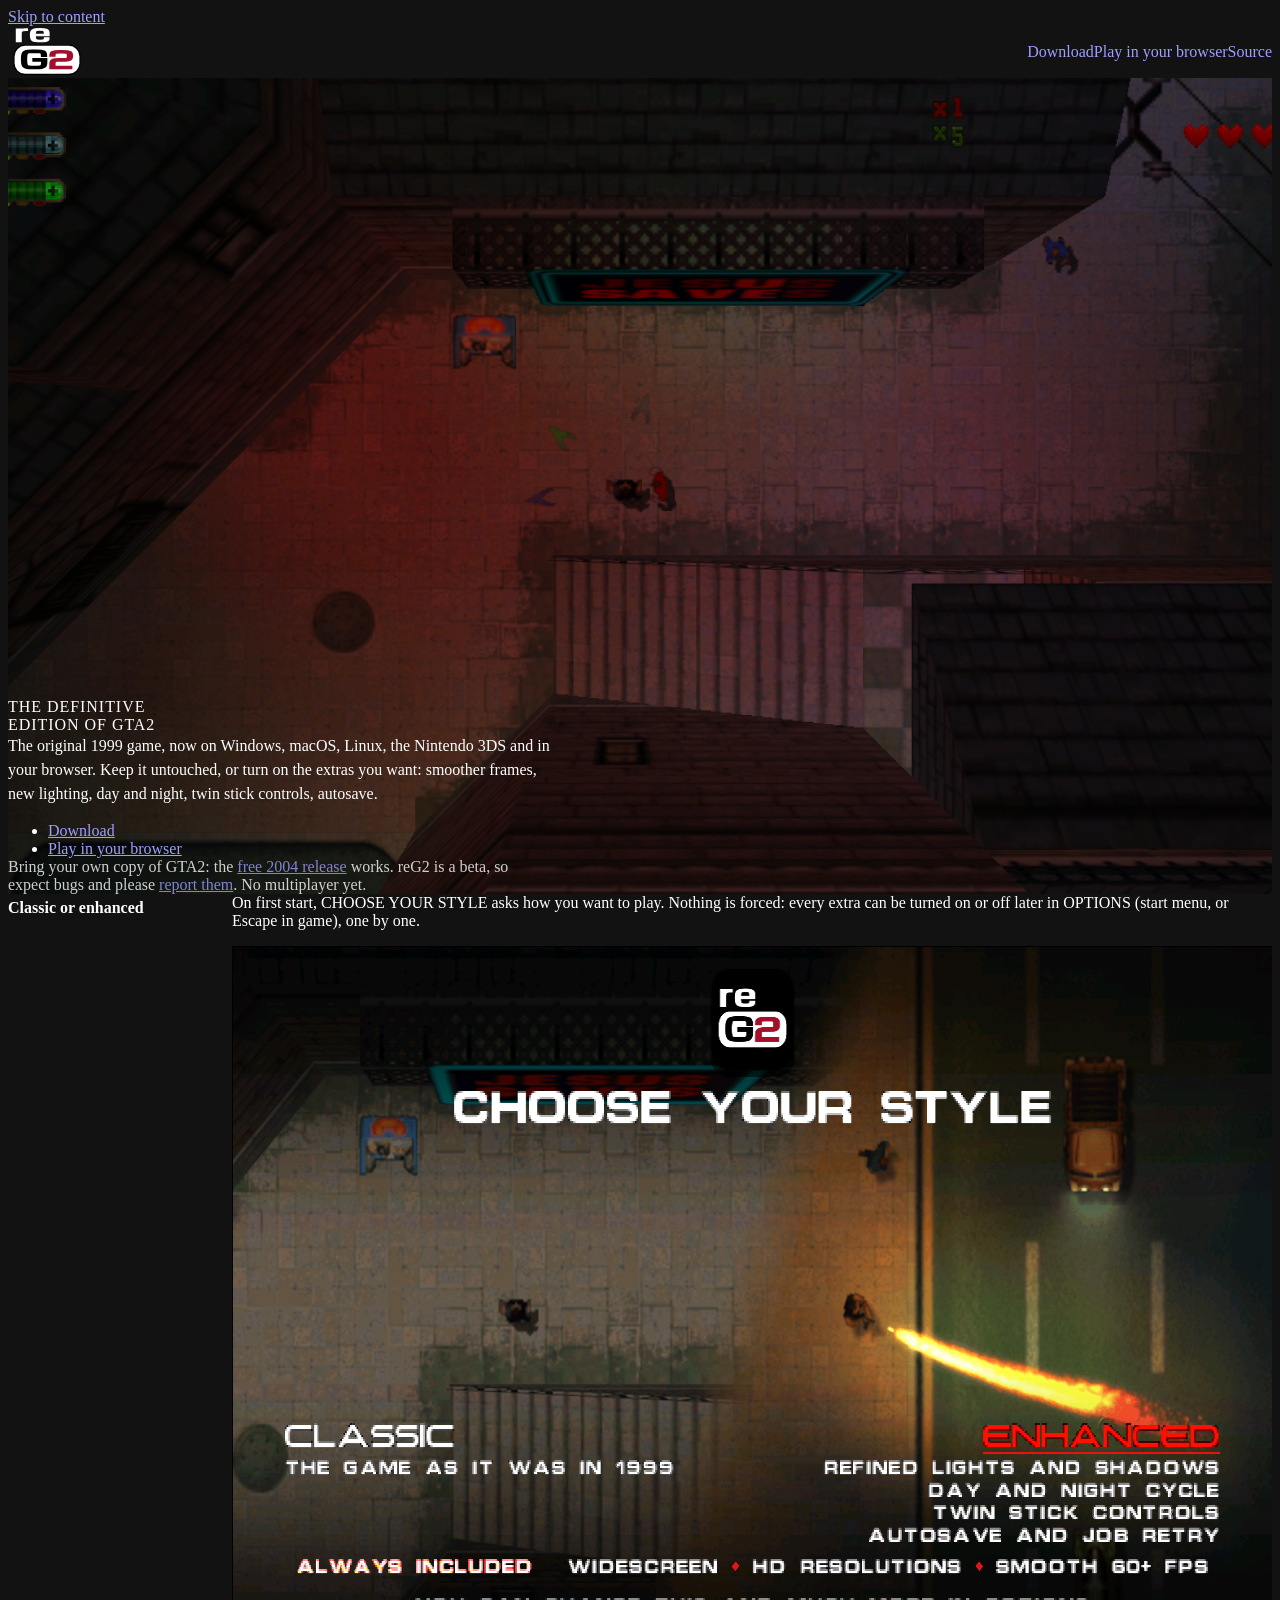
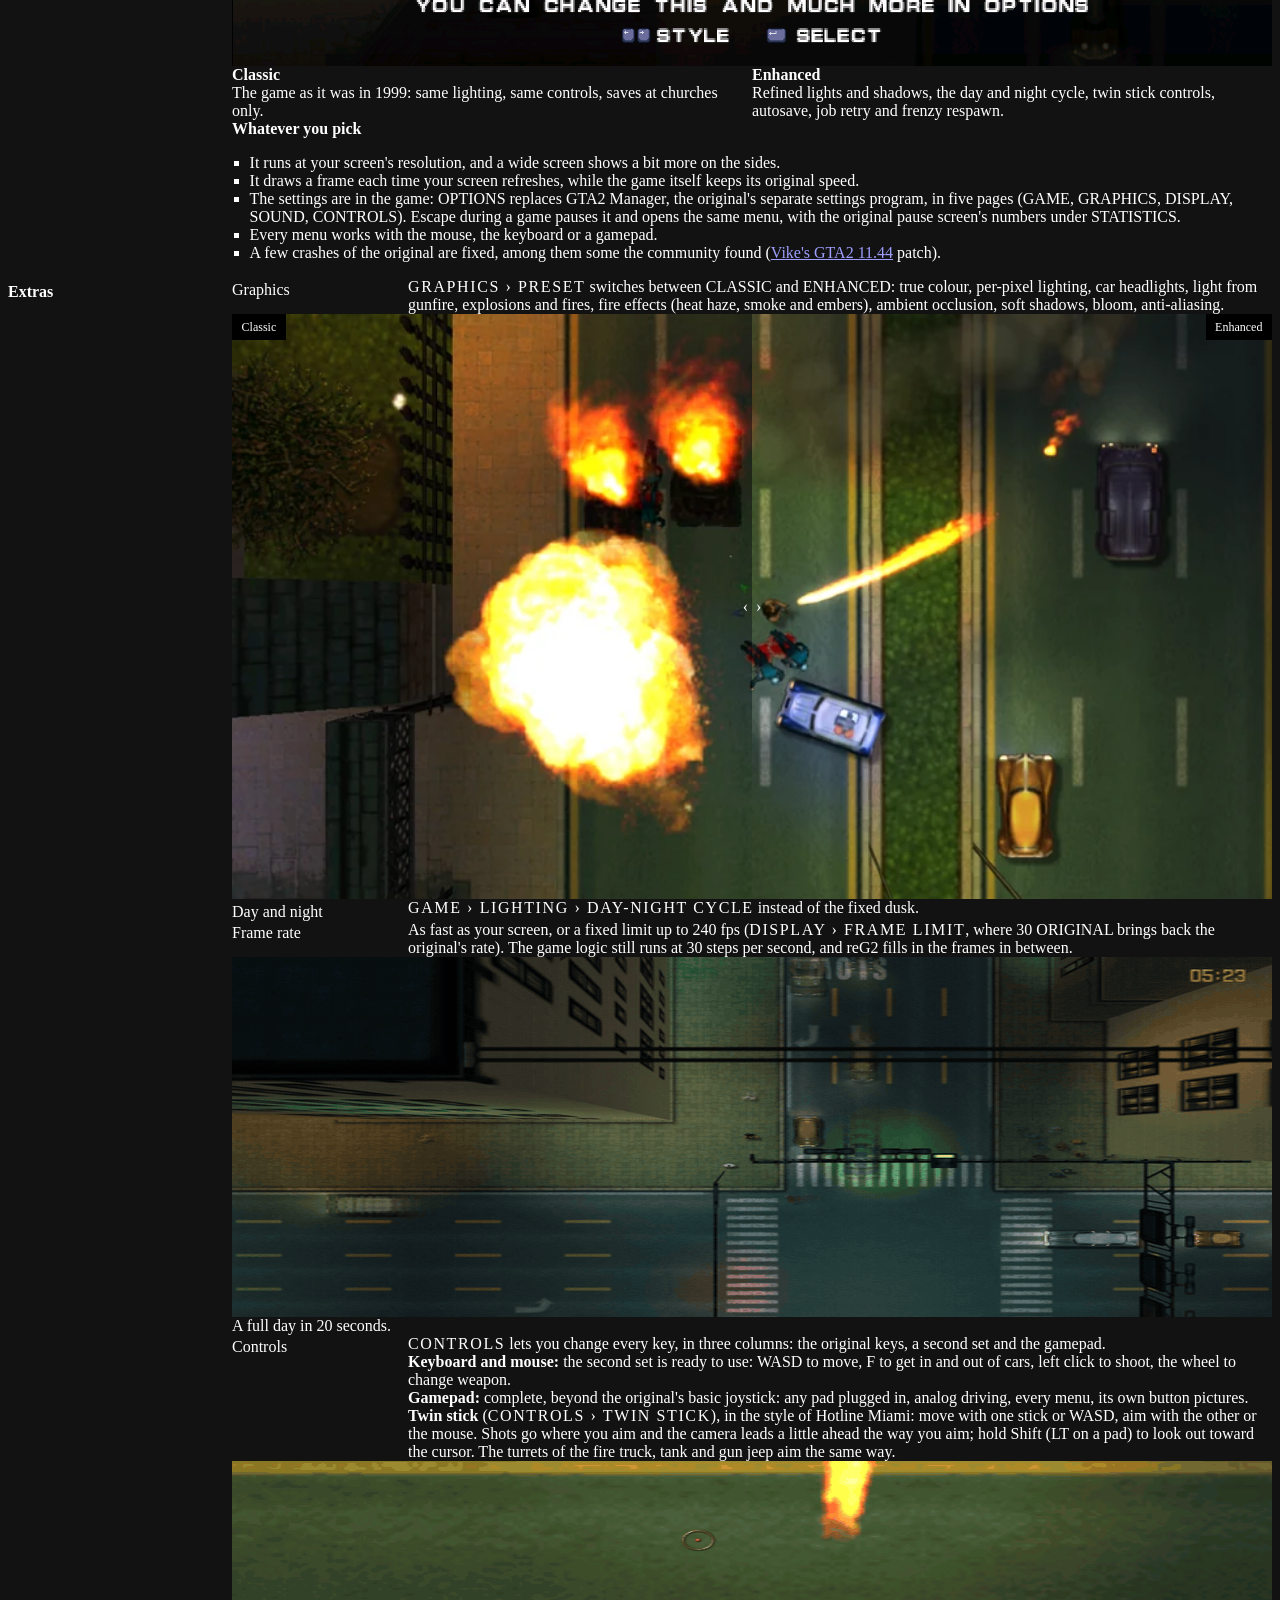
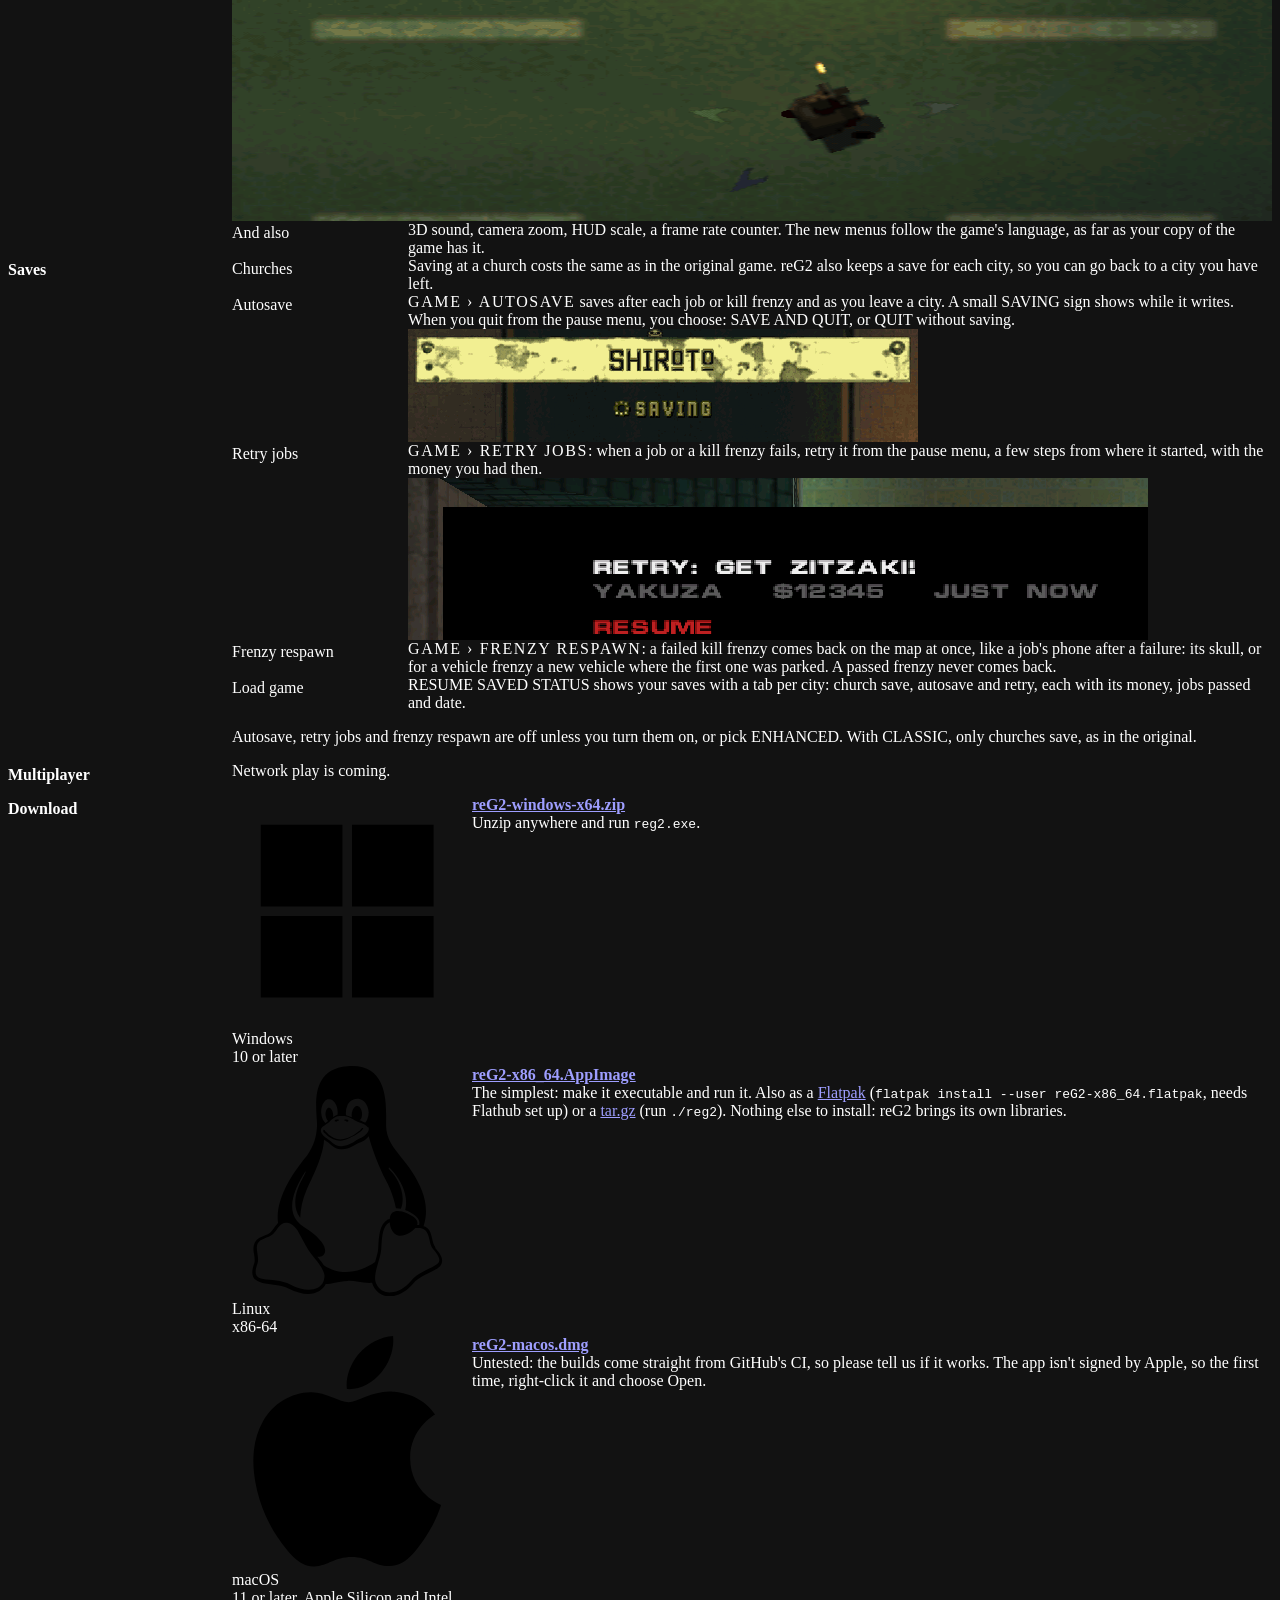
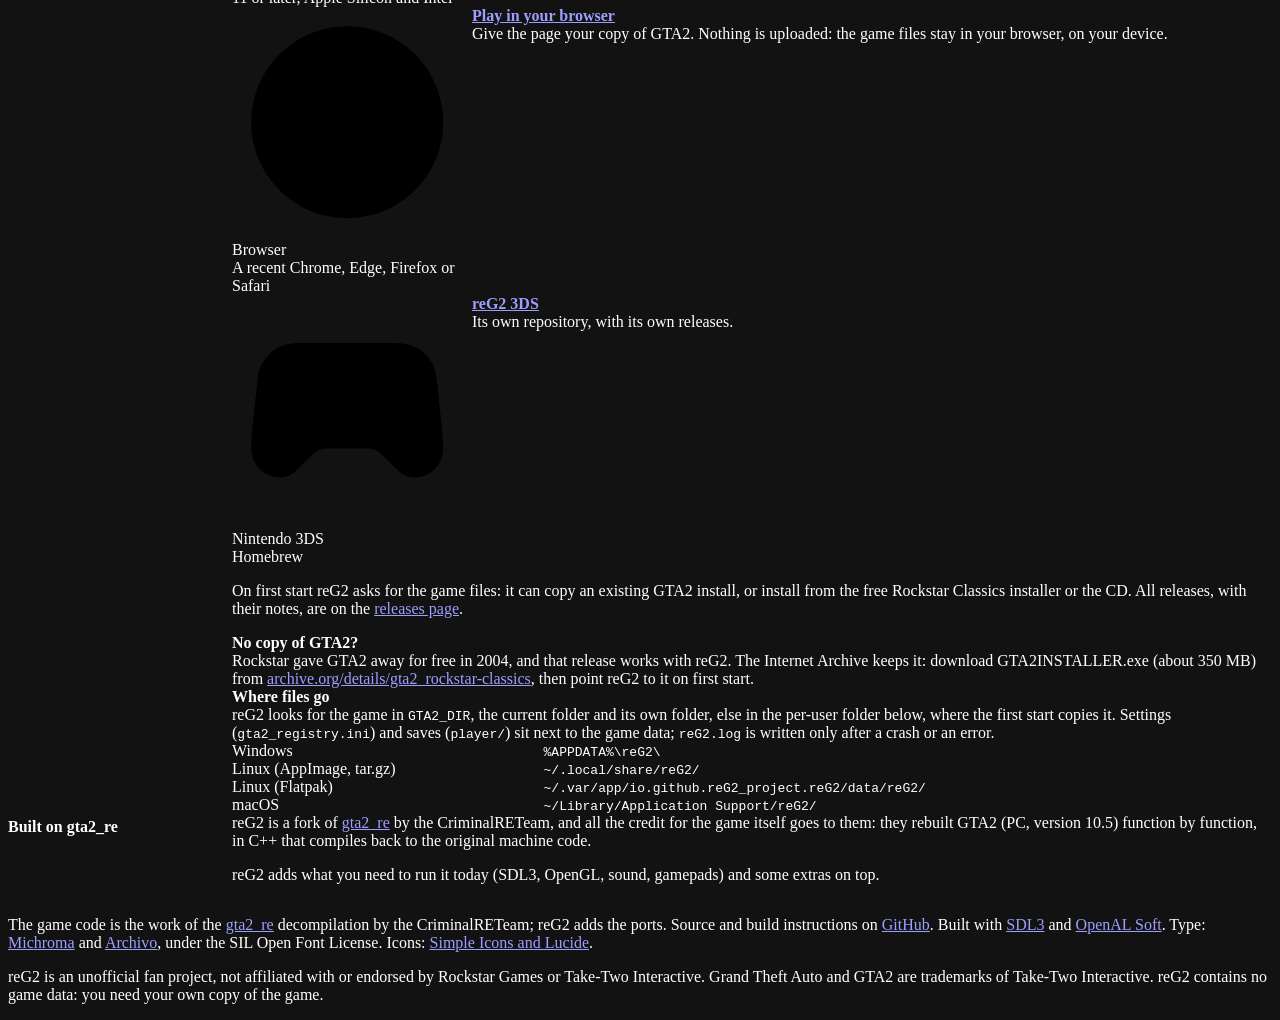
==== commit 7575fb04: "Landing: classic and enhanced in one frame with a drag slider The README's explosion and flamethrowe" ====
--- a/port/web/home/index.html
+++ b/port/web/home/index.html
@@ -89,15 +89,14 @@
           <dd><span class="path">Graphics &rsaquo; Preset</span> switches between CLASSIC and ENHANCED: true colour, per-pixel lighting, car headlights, light from gunfire, explosions and fires, fire effects (heat haze, smoke and embers), ambient occlusion, soft shadows, bloom, anti-aliasing.</dd>
         </div>
       </dl>
-      <div class="shot versus">
-        <figure>
-          <img src="img/pc_graphics_classic.jpg" width="880" height="880" alt="CLASSIC: a flamethrower sets a car on fire at dusk; the flame lights nothing around it." loading="lazy">
-          <figcaption class="caps">Classic</figcaption>
-        </figure>
-        <figure>
-          <img src="img/pc_graphics_enhanced.jpg" width="880" height="880" alt="ENHANCED: the same frame; the flame casts orange light on the road, the pavement and the burning car." loading="lazy">
-          <figcaption class="caps">Enhanced</figcaption>
-        </figure>
+      <div class="shot compare" style="--pos: 50%">
+        <img src="img/pc_compare_classic.webp" width="796" height="448" alt="CLASSIC: an explosion and a flamethrower on a street at dusk; the fire lights nothing around it." loading="lazy">
+        <span class="caps tag">Classic</span>
+        <div class="after">
+          <img src="img/pc_compare_enhanced.webp" width="796" height="448" alt="ENHANCED: the same frame; the fire lights the road and the cars, and smoke rises from it." loading="lazy">
+          <span class="caps tag">Enhanced</span>
+        </div>
+        <input type="range" min="0" max="100" value="50" autocomplete="off" aria-label="Classic or enhanced: move the divider to compare" oninput="this.parentNode.style.setProperty('--pos', this.value + '%')">
       </div>
       <dl class="items">
         <div>
--- a/port/web/home/home.css
+++ b/port/web/home/home.css
@@ -109,11 +109,25 @@
   .files th { white-space: normal; }
 }
 
-/* Classic and enhanced, the same frame side by side. */
-.versus { display: grid; grid-template-columns: 1fr 1fr; gap: var(--space-3); }
-.versus figure { margin: 0; }
-.versus img { display: block; width: 100%; background: #000; }
-.versus figcaption { margin-top: var(--space-2); color: var(--muted); }
-@media (max-width: 40rem) {
-  .versus { grid-template-columns: minmax(0, 1fr); gap: var(--space-5); }
+/* Classic and enhanced, the same frame: the range input covers it and moves the divider (--pos). */
+.compare { position: relative; overflow: hidden; background: #000; aspect-ratio: 796 / 448; user-select: none; }
+.compare img { display: block; width: 100%; height: 100%; }
+.compare .after { position: absolute; inset: 0; clip-path: inset(0 0 0 var(--pos)); }
+.compare .after::before {
+  content: ""; position: absolute; top: 0; bottom: 0; left: var(--pos); width: 2px; background: var(--text);
 }
+.compare .tag { position: absolute; top: 0; left: 0; padding: 0.3rem 0.6rem; background: #000; color: var(--text); font-size: 0.75rem; line-height: 1.4; }
+.compare .after .tag { left: auto; right: 0; }
+.compare input {
+  position: absolute; inset: 0; width: 100%; height: 100%; margin: 0; opacity: 0; cursor: ew-resize; touch-action: pan-y;
+  -webkit-appearance: none; appearance: none;
+}
+/* A thin thumb keeps its centre, where a click puts it, within a pixel of --pos. */
+.compare input::-webkit-slider-thumb { -webkit-appearance: none; width: 2px; height: 2px; }
+.compare input::-moz-range-thumb { width: 2px; height: 2px; border: 0; }
+/* The handle on the divider, drawn by the frame since the input is invisible. */
+.compare::after {
+  content: "\2039\2002\203A"; position: absolute; top: 50%; left: var(--pos); transform: translate(-50%, -50%);
+  padding: 0.2rem 0.5rem; background: var(--text); color: var(--bg); font: 700 1rem/1 var(--font-body); pointer-events: none;
+}
+.compare:has(input:focus-visible) { outline: 2px solid var(--focus); outline-offset: 3px; }
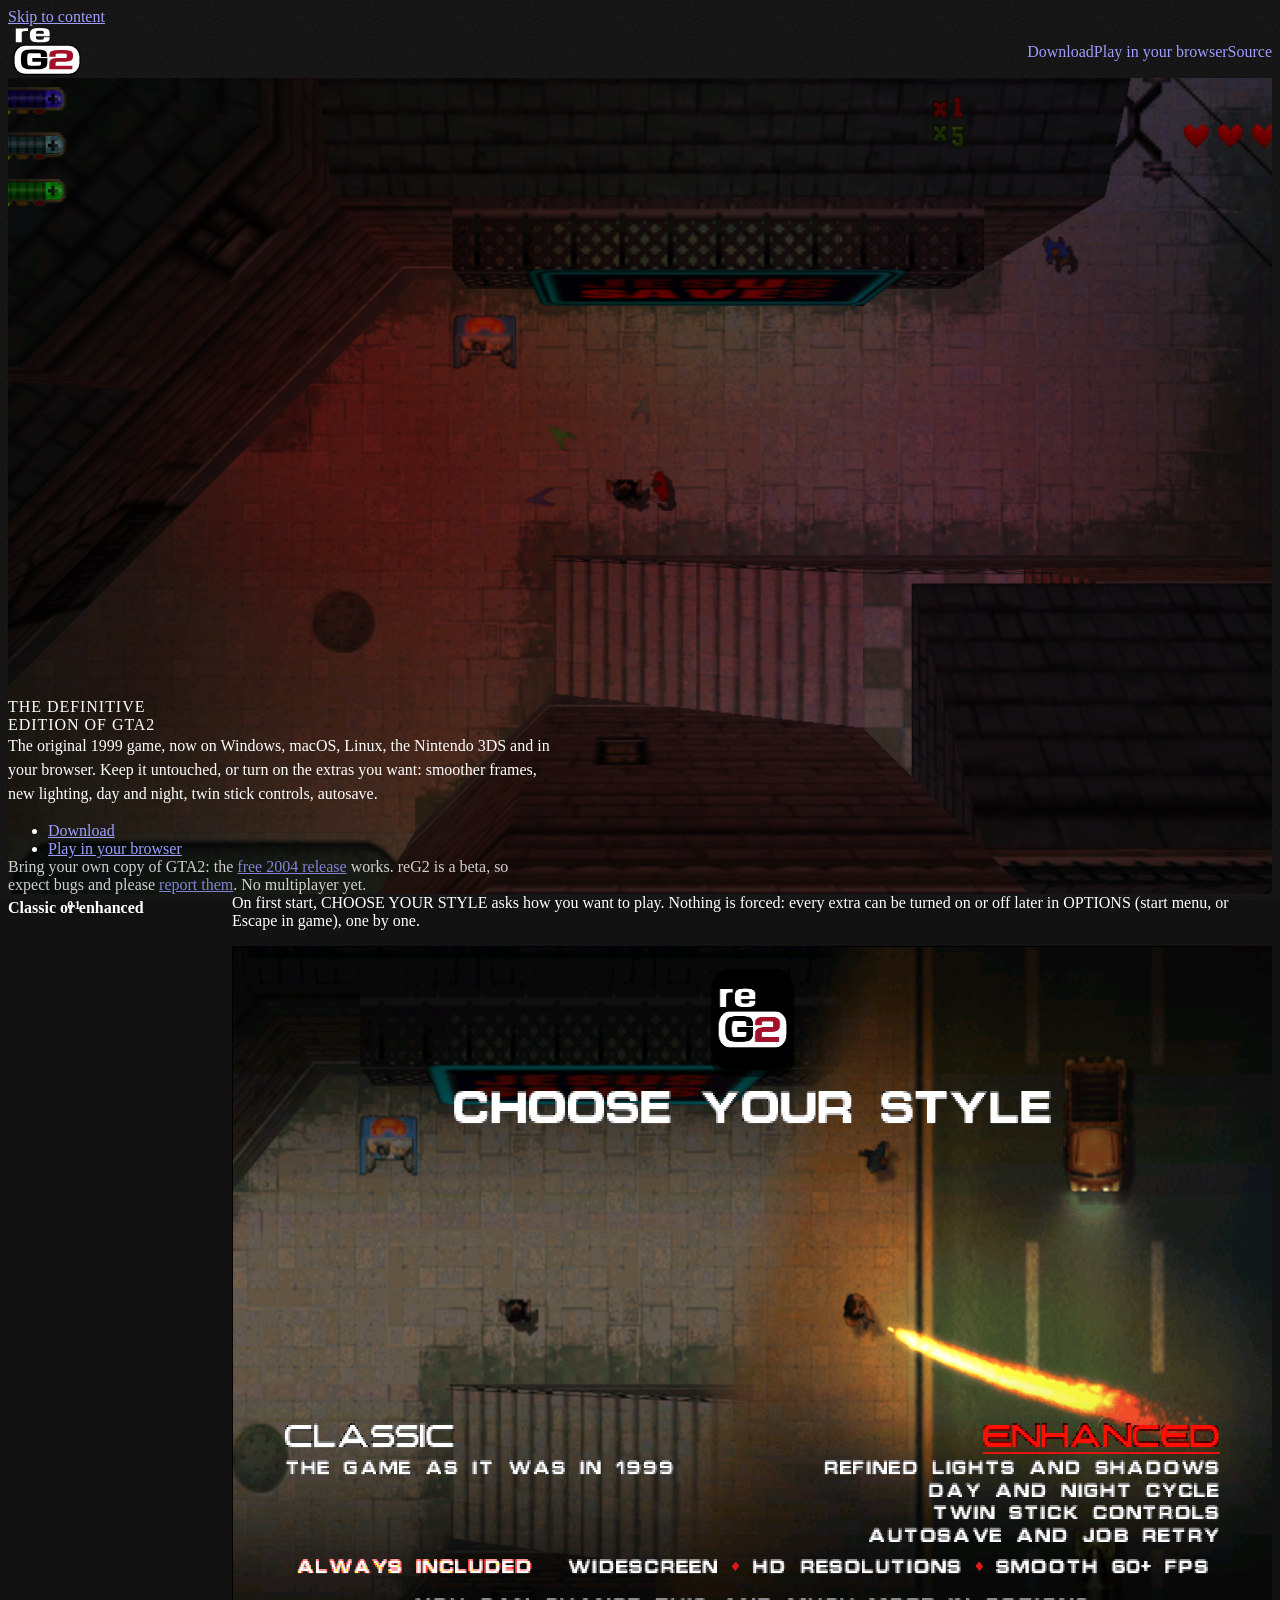
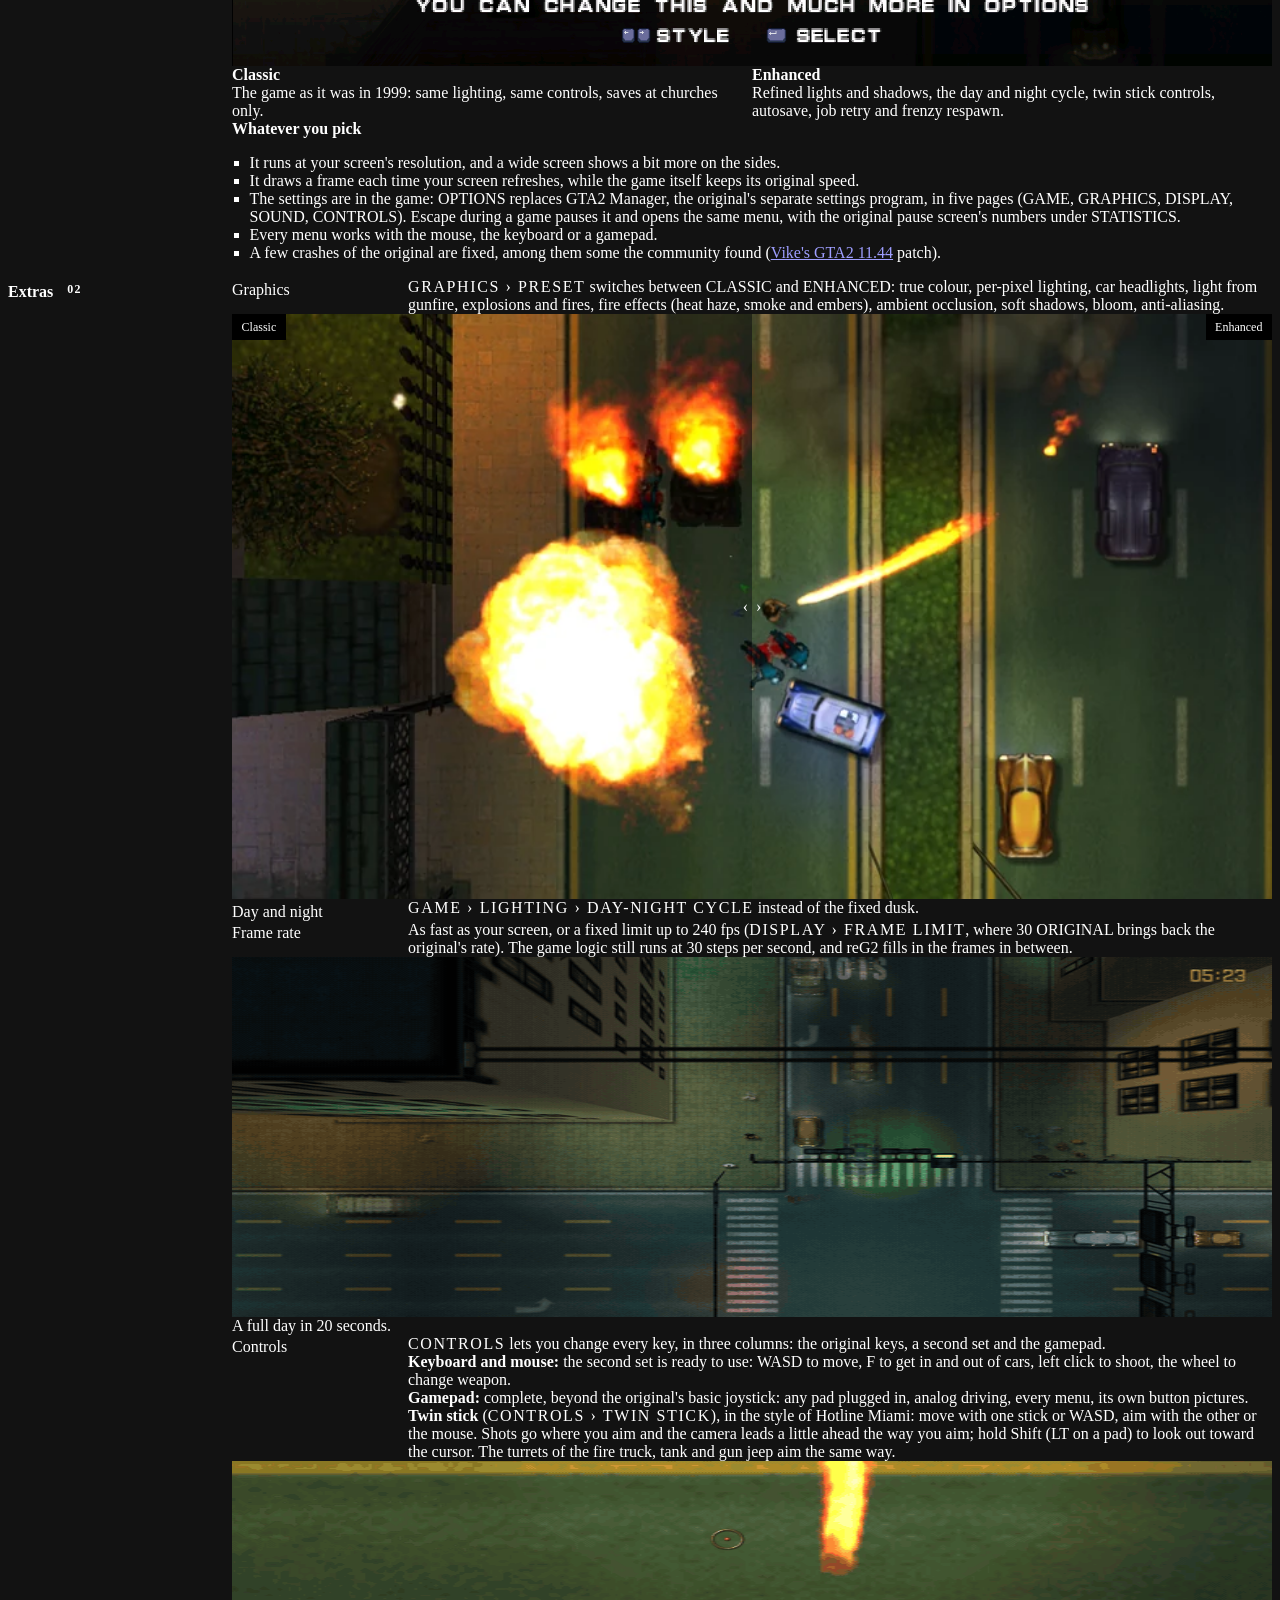
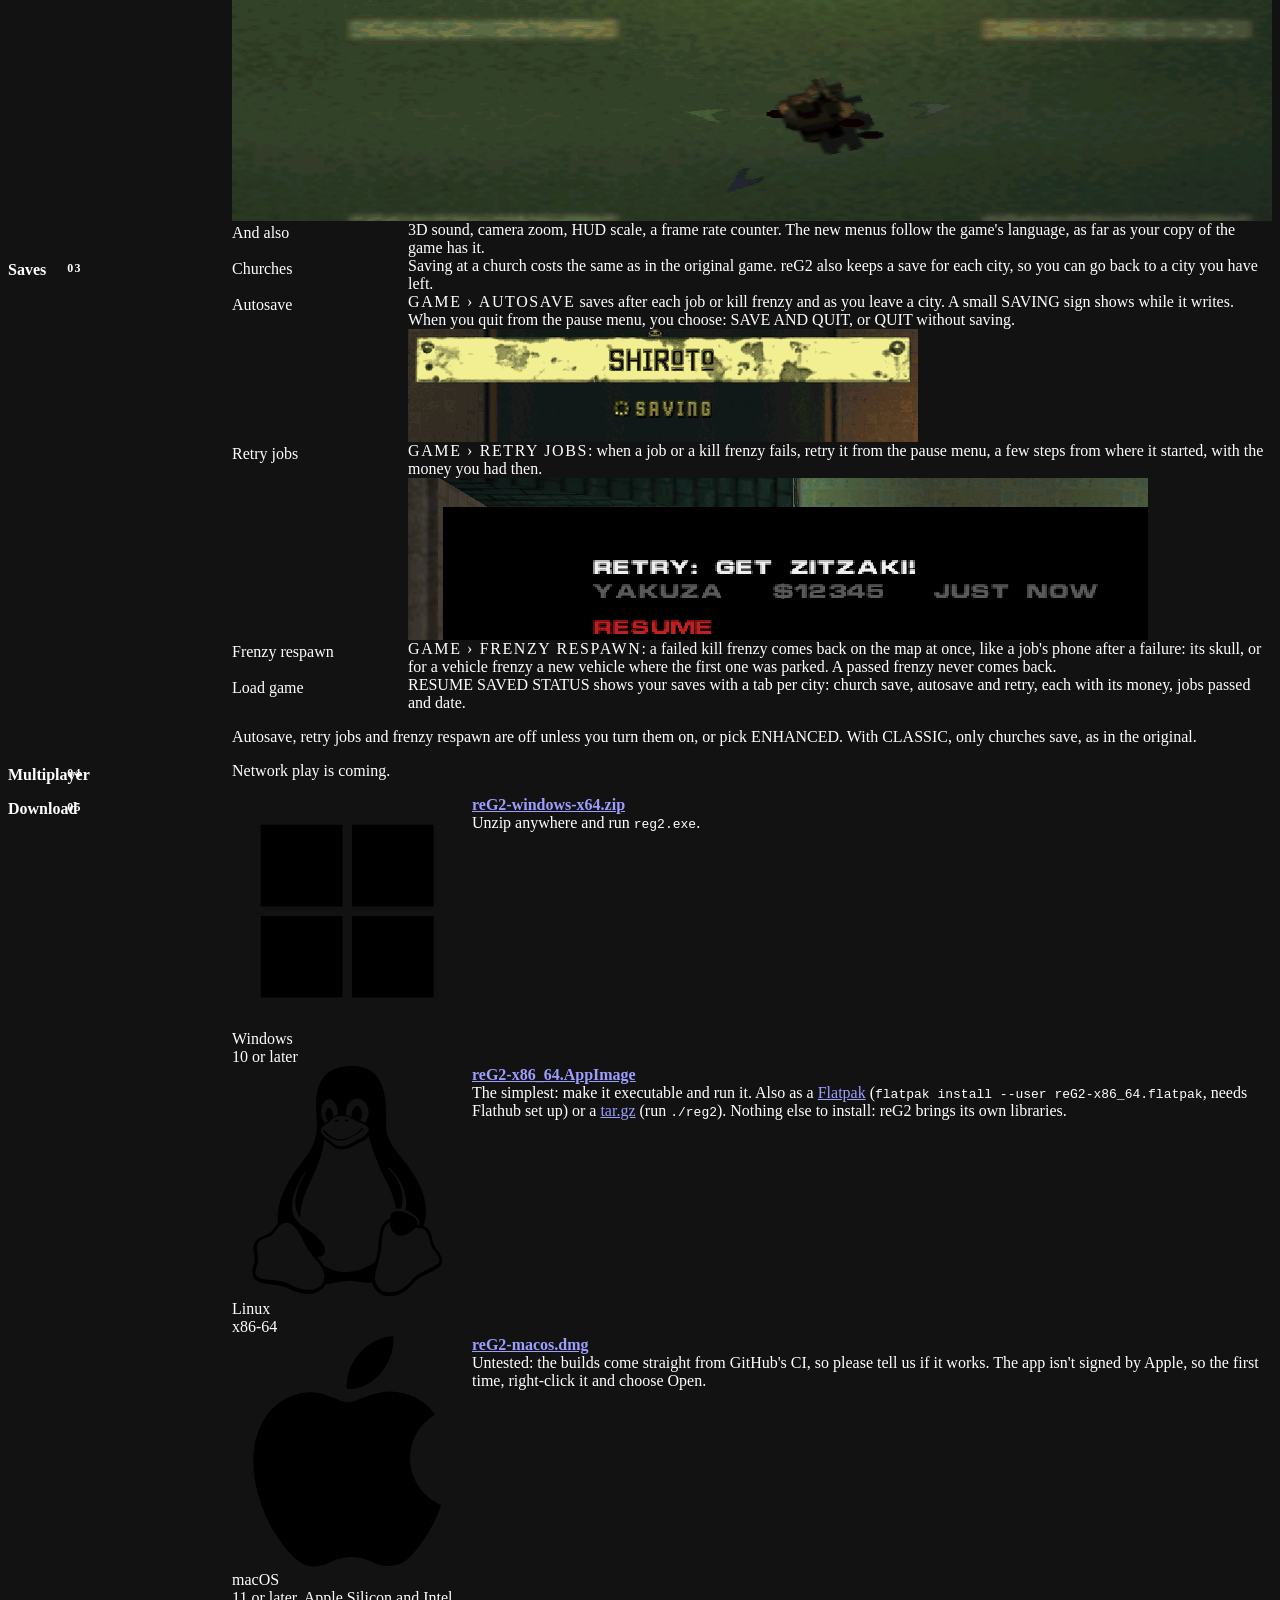
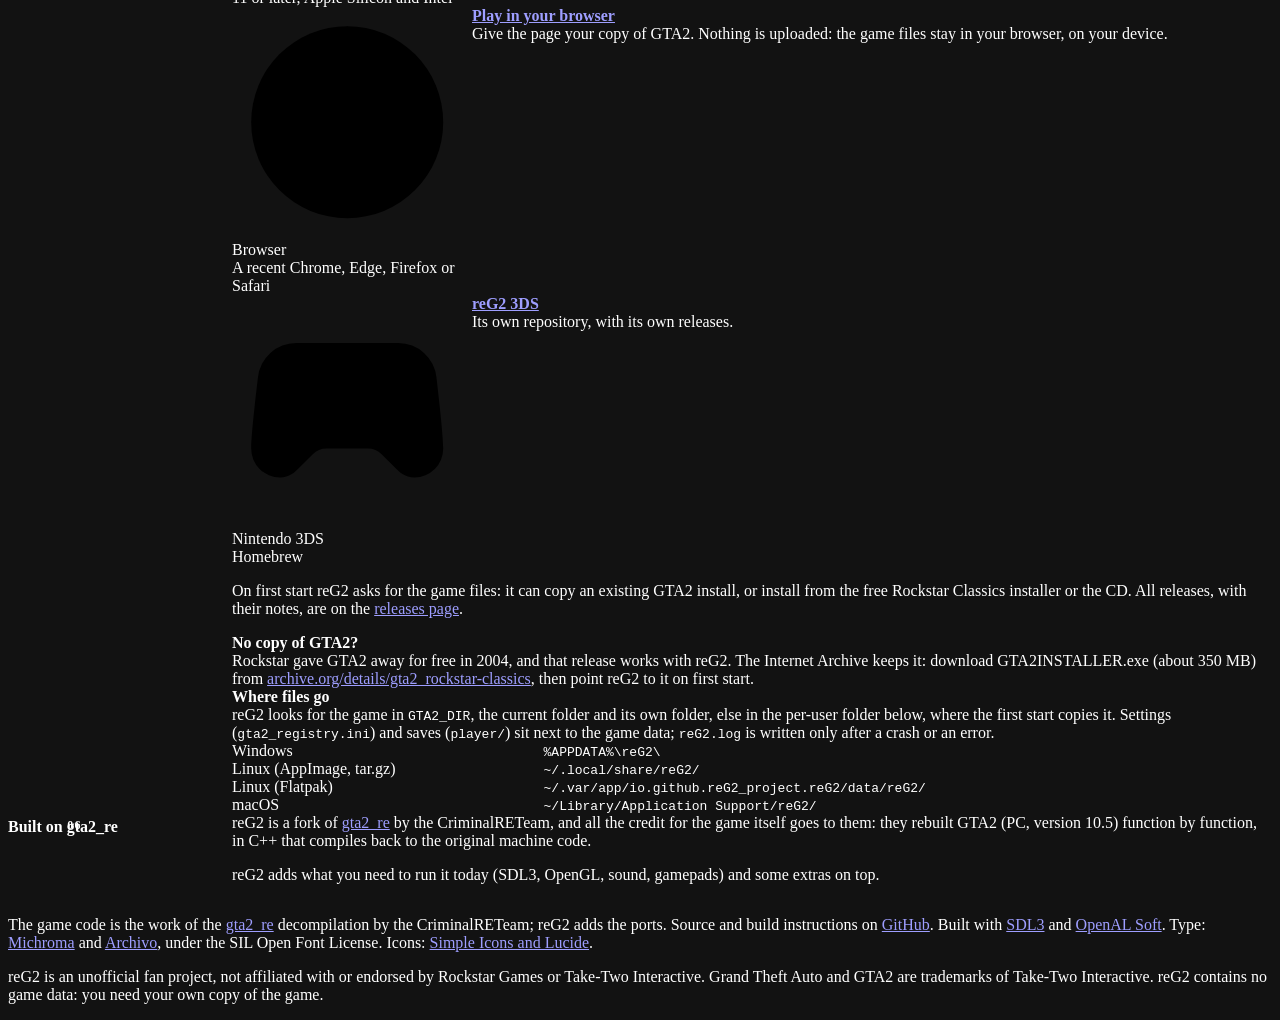
==== commit 5fc36140: "Landing slider: only a horizontal drag or a tap moves the divider A vertical swipe that starts on th" ====
--- a/port/web/home/index.html
+++ b/port/web/home/index.html
@@ -90,13 +90,24 @@
         </div>
       </dl>
       <div class="shot compare" style="--pos: 50%">
-        <img src="img/pc_compare_classic.webp" width="796" height="448" alt="CLASSIC: an explosion and a flamethrower on a street at dusk; the fire lights nothing around it." loading="lazy">
+        <img src="img/pc_compare_classic.webp" width="796" height="448" draggable="false" alt="CLASSIC: an explosion and a flamethrower on a street at dusk; the fire lights nothing around it." loading="lazy">
         <span class="caps tag">Classic</span>
         <div class="after">
-          <img src="img/pc_compare_enhanced.webp" width="796" height="448" alt="ENHANCED: the same frame; the fire lights the road and the cars, and smoke rises from it." loading="lazy">
+          <img src="img/pc_compare_enhanced.webp" width="796" height="448" draggable="false" alt="ENHANCED: the same frame; the fire lights the road and the cars, and smoke rises from it." loading="lazy">
           <span class="caps tag">Enhanced</span>
         </div>
         <input type="range" min="0" max="100" value="50" autocomplete="off" aria-label="Classic or enhanced: move the divider to compare" oninput="this.parentNode.style.setProperty('--pos', this.value + '%')">
+        <script>
+          {
+            const c = document.currentScript.parentNode, r = c.querySelector('input');
+            const set = (e) => { const b = c.getBoundingClientRect(); r.value = Math.round((e.clientX - b.left) / b.width * 100); r.dispatchEvent(new Event('input')); };
+            let x0 = null;
+            c.onpointerdown = (e) => { x0 = e.clientX; if (e.pointerType === 'mouse') { set(e); c.setPointerCapture(e.pointerId); } };
+            c.onpointermove = (e) => { if (x0 !== null && (e.pointerType === 'mouse' || Math.abs(e.clientX - x0) > 4)) set(e); };
+            c.onpointerup = (e) => { if (x0 !== null && e.pointerType !== 'mouse') set(e); x0 = null; };
+            c.onpointercancel = () => { x0 = null; };
+          }
+        </script>
       </div>
       <dl class="items">
         <div>
--- a/port/web/home/home.css
+++ b/port/web/home/home.css
@@ -3,6 +3,12 @@
 :root { --edge: clamp(1rem, 4vw, 3.5rem); }
 
 .sr-only { position: absolute; width: 1px; height: 1px; overflow: hidden; clip-path: inset(50%); white-space: nowrap; }
+
+/* A faint grain on the page background: z-index -1 keeps it under the content and the screenshots. */
+body::before {
+  content: ""; position: fixed; inset: 0; z-index: -1; pointer-events: none; opacity: 0.07;
+  background: url("data:image/svg+xml,%3Csvg xmlns='http://www.w3.org/2000/svg' width='160' height='160'%3E%3Cfilter id='n'%3E%3CfeTurbulence type='fractalNoise' baseFrequency='.9' numOctaves='2' stitchTiles='stitch'/%3E%3CfeColorMatrix values='0 0 0 0 1 0 0 0 0 1 0 0 0 0 1 0 0 0 1.2 -.35'/%3E%3C/filter%3E%3Crect width='100%25' height='100%25' filter='url(%23n)'/%3E%3C/svg%3E");
+}
 
 .top {
   display: flex; align-items: center; justify-content: space-between; gap: var(--space-4);
@@ -31,8 +37,14 @@
   padding: var(--space-7) var(--edge);
   border-top: 1px solid var(--line);
 }
-.sec:first-of-type { border-top: 0; }
+/* Sections numbered like the chapters of a printed manual, a bold bar over the title column. */
+main { counter-reset: sec; }
+.sec { position: relative; counter-increment: sec; background: linear-gradient(var(--text), var(--text)) var(--edge) 0 / 14rem 4px no-repeat; }
 .sec > h2 { font-size: var(--step-0); margin: 0.3rem 0 0; }
+.sec > h2::before {
+  content: counter(sec, decimal-leading-zero); position: absolute; top: 0; left: var(--edge);
+  padding: 0.2rem 0.5rem; background: var(--text); color: var(--bg); font-size: 0.75rem; line-height: 1.4; letter-spacing: 0.1em;
+}
 .prose { max-width: var(--measure); }
 .body > :first-child, .body > :first-child > :first-child { margin-top: 0; }
 
@@ -89,7 +101,7 @@
 }
 
 @media (max-width: 56rem) {
-  .sec { grid-template-columns: minmax(0, 1fr); padding-top: var(--space-6); padding-bottom: var(--space-6); }
+  .sec { grid-template-columns: minmax(0, 1fr); padding-top: var(--space-6); padding-bottom: var(--space-6); background-size: 5rem 4px; }
   .sec > h2 { font-size: var(--step-1); margin-bottom: var(--space-3); }
   .items dt { color: var(--muted); }
 }
@@ -109,8 +121,8 @@
   .files th { white-space: normal; }
 }
 
-/* Classic and enhanced, the same frame: the range input covers it and moves the divider (--pos). */
-.compare { position: relative; overflow: hidden; background: #000; aspect-ratio: 796 / 448; user-select: none; }
+/* Classic and enhanced, the same frame: the range input moves the divider (--pos). */
+.compare { position: relative; overflow: hidden; background: #000; aspect-ratio: 796 / 448; user-select: none; cursor: ew-resize; touch-action: pan-y; }
 .compare img { display: block; width: 100%; height: 100%; }
 .compare .after { position: absolute; inset: 0; clip-path: inset(0 0 0 var(--pos)); }
 .compare .after::before {
@@ -118,13 +130,8 @@
 }
 .compare .tag { position: absolute; top: 0; left: 0; padding: 0.3rem 0.6rem; background: #000; color: var(--text); font-size: 0.75rem; line-height: 1.4; }
 .compare .after .tag { left: auto; right: 0; }
-.compare input {
-  position: absolute; inset: 0; width: 100%; height: 100%; margin: 0; opacity: 0; cursor: ew-resize; touch-action: pan-y;
-  -webkit-appearance: none; appearance: none;
-}
-/* A thin thumb keeps its centre, where a click puts it, within a pixel of --pos. */
-.compare input::-webkit-slider-thumb { -webkit-appearance: none; width: 2px; height: 2px; }
-.compare input::-moz-range-thumb { width: 2px; height: 2px; border: 0; }
+/* Pointers go to the frame's script, which ignores vertical swipes; the input stays for the keyboard and screen readers. */
+.compare input { position: absolute; inset: 0; width: 100%; height: 100%; margin: 0; opacity: 0; pointer-events: none; }
 /* The handle on the divider, drawn by the frame since the input is invisible. */
 .compare::after {
   content: "\2039\2002\203A"; position: absolute; top: 50%; left: var(--pos); transform: translate(-50%, -50%);
